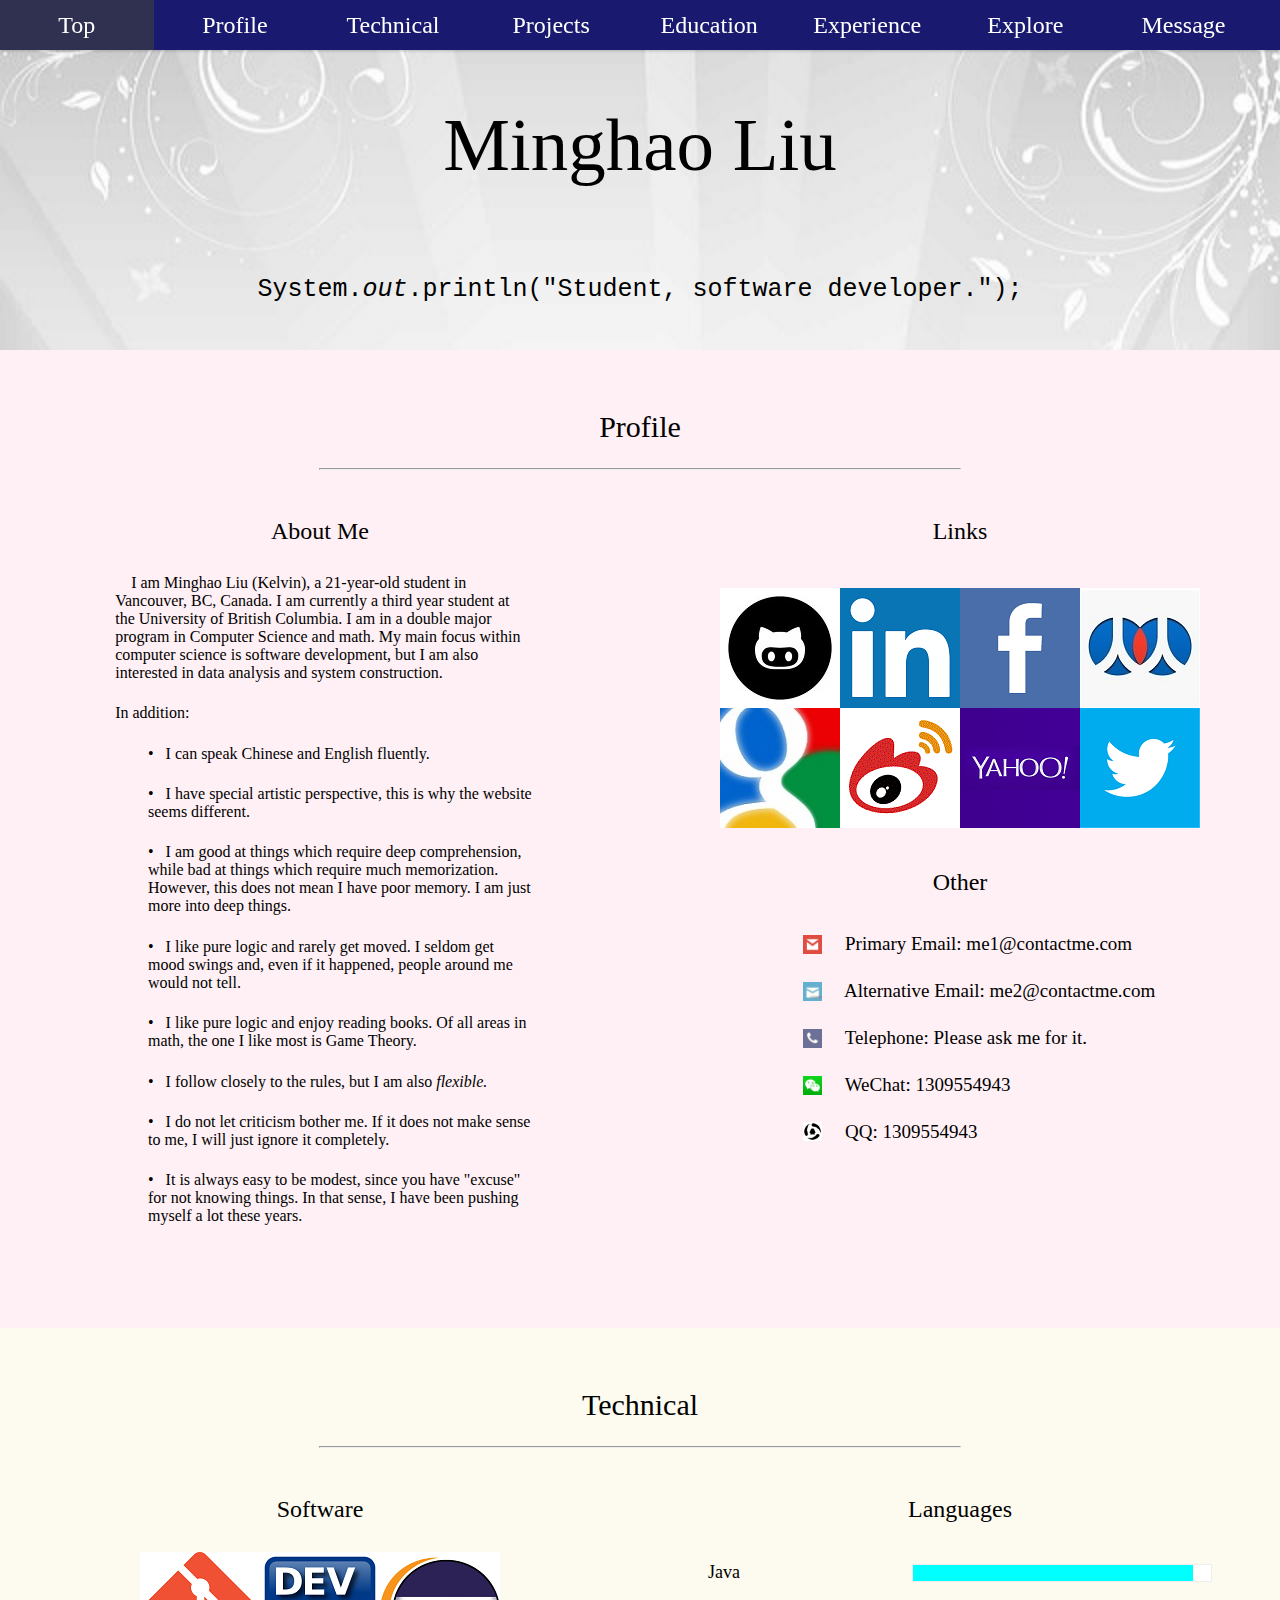
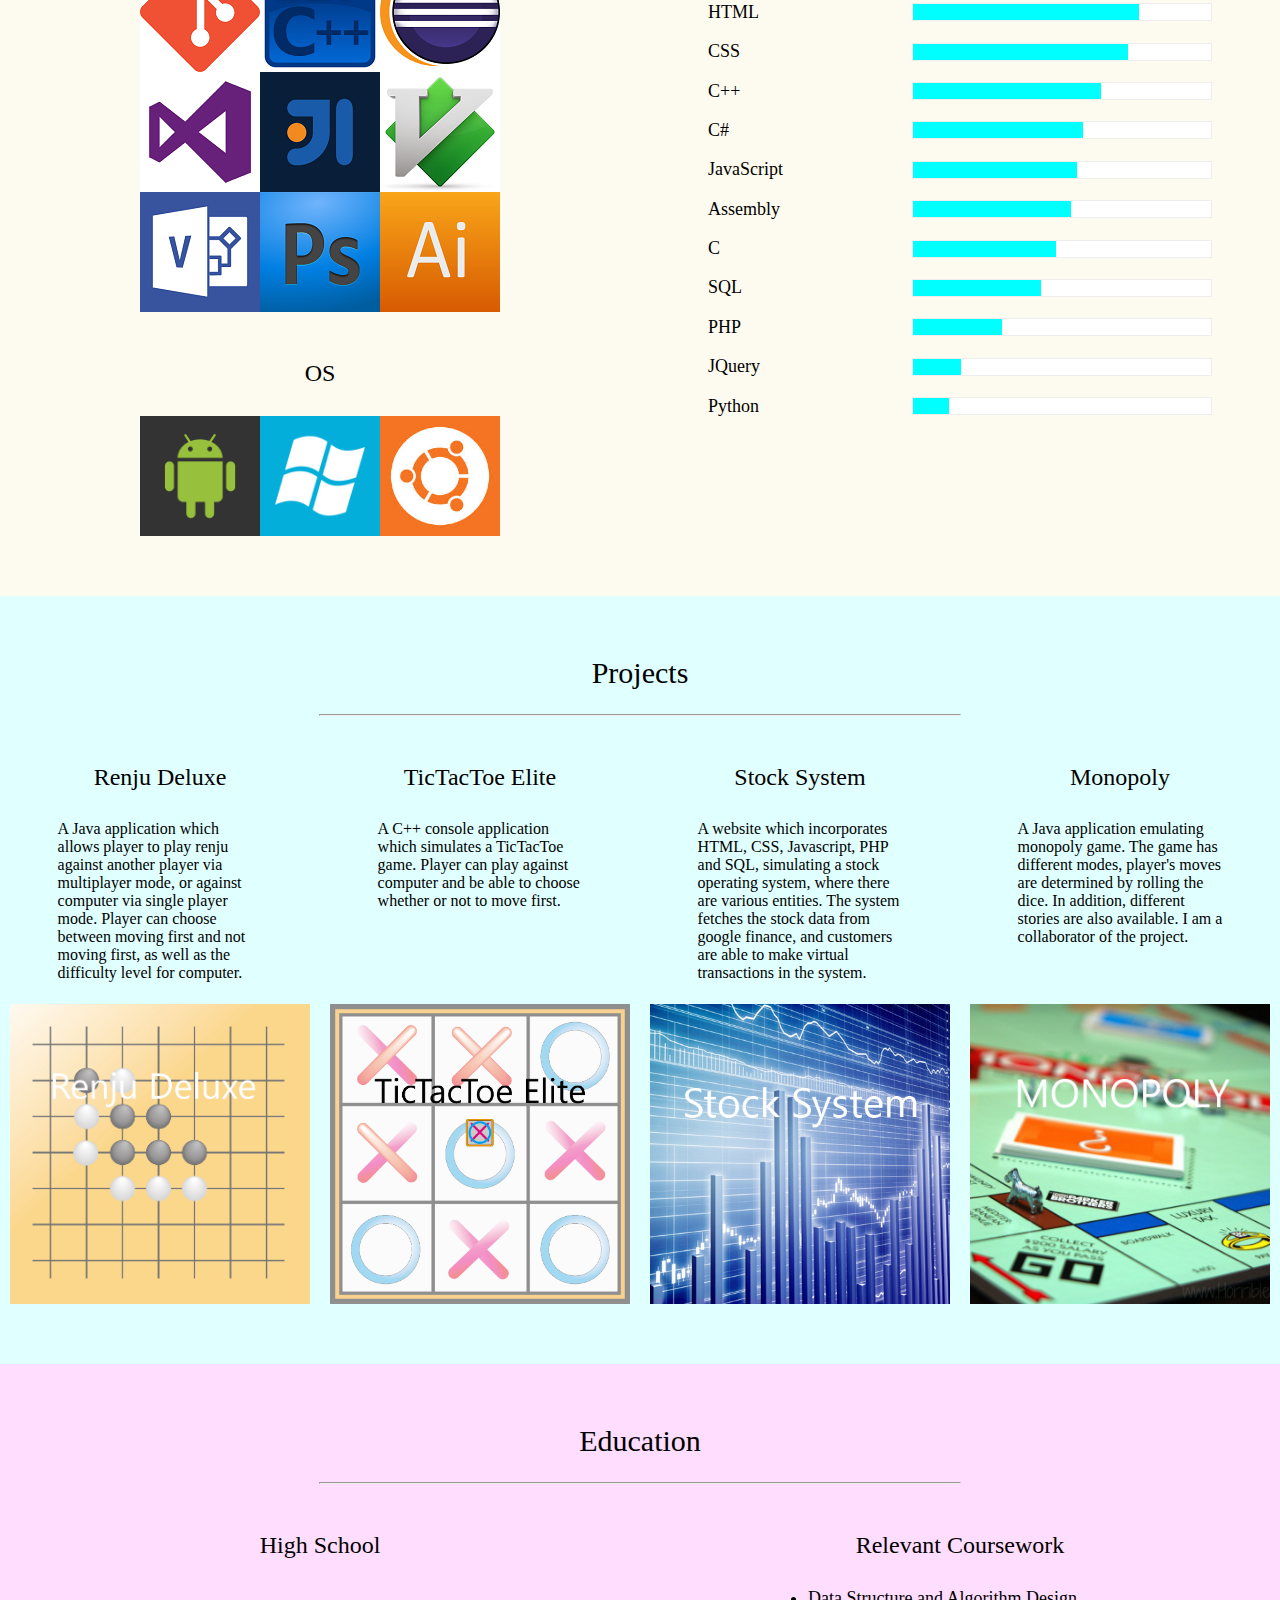
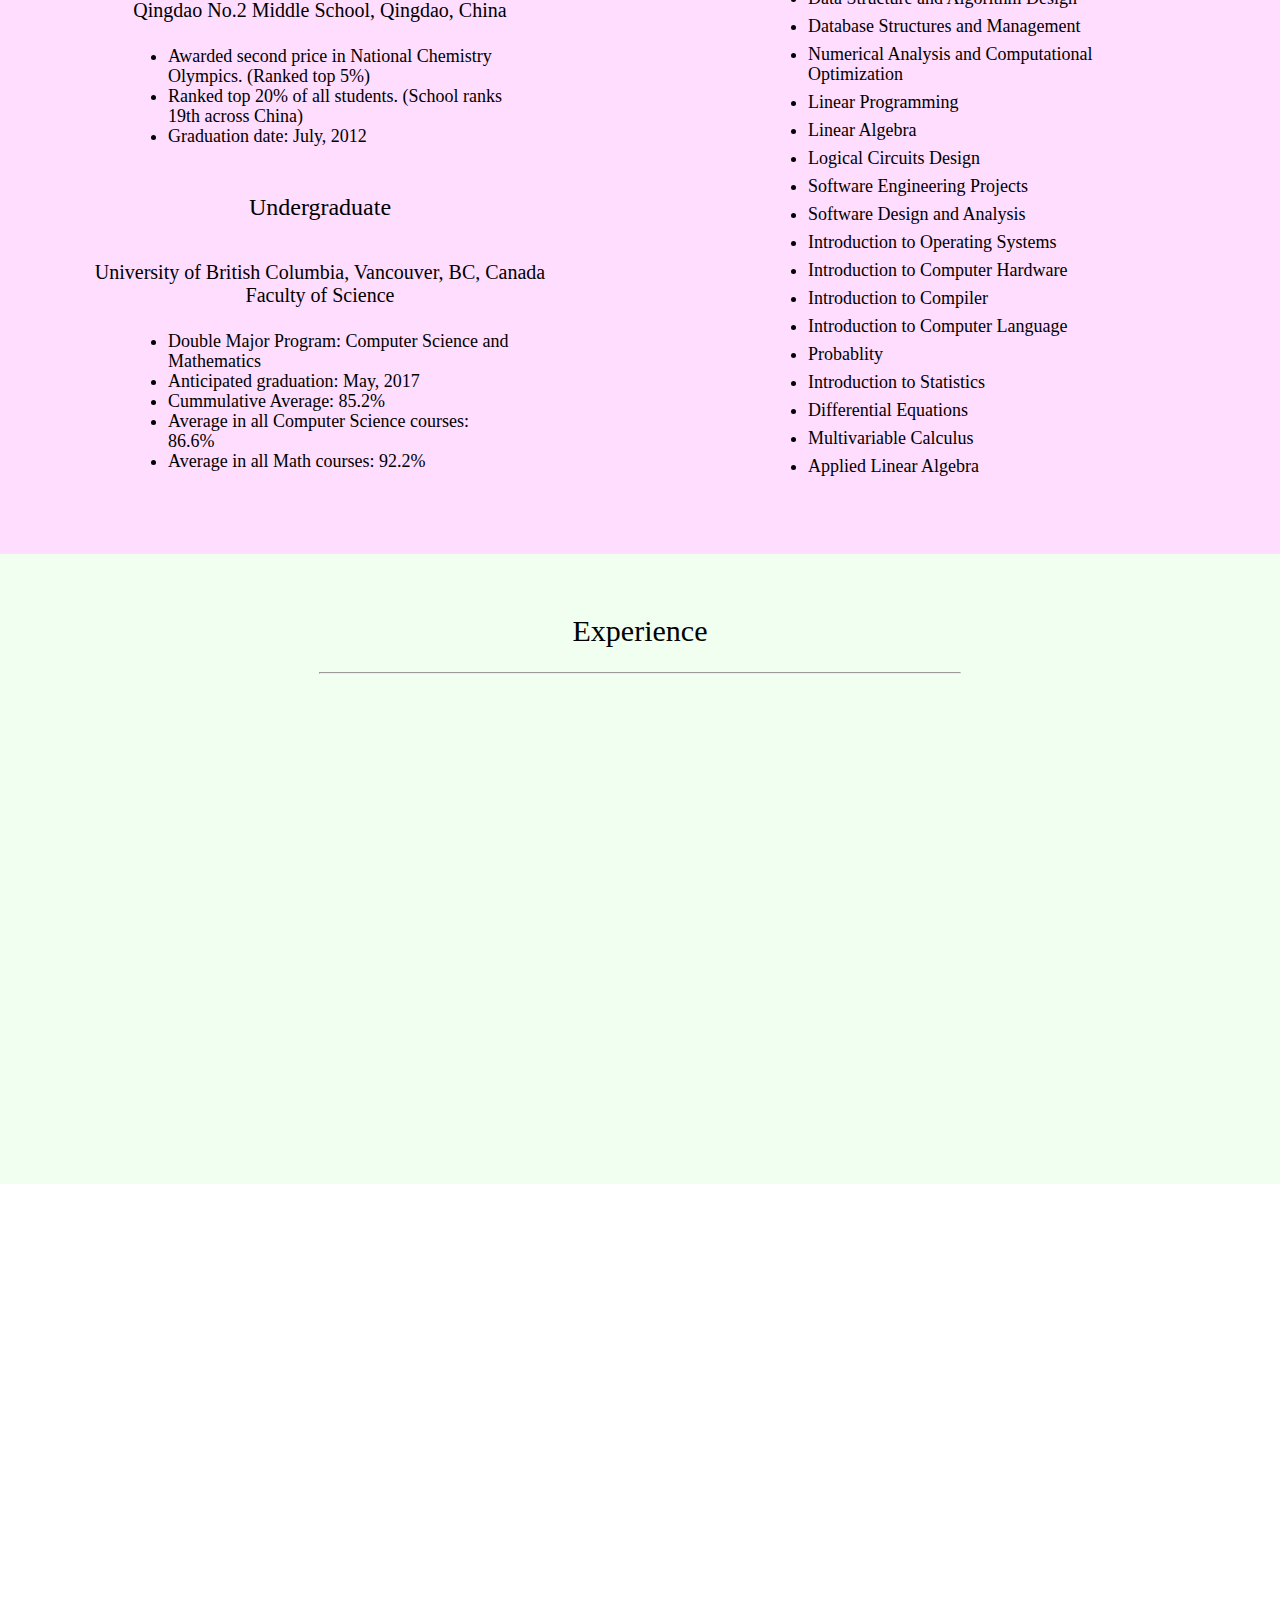
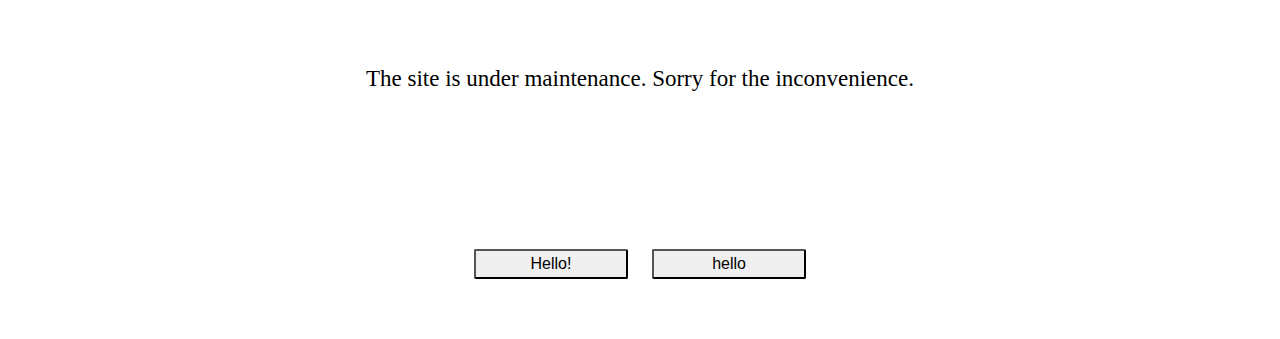
==== index.html @ 1b8e7daf "Minor revision." ====
<html>
<head>
<title>Minghao Liu -- Software Developer</title>
<link rel="stylesheet" href="misc.css" type="text/css" />
<link rel="stylesheet" href="allLists.css" type="text/css" />
<link rel="stylesheet" href="allParas.css" type="text/css" />
<link rel="stylesheet" href="allDivs.css" type="text/css" />
<link rel="icon" href="icons/website-favicon.jpg" />
<script src="ajaxjquery.js" type="text/javascript"> </script>
<script type="text/javascript" src="fundamentals.js"> </script>
</head>
<body>
	<div class="upperDiv">
		<div class="emptyDiv"> </div>
		<div class="emptyDiv"> </div>
		<div class="box hidden"> <a id="top2"> </a> </div>
		<div id="nameDiv" align="middle">
			<p id="myName"> Minghao Liu </p>
		</div>
		<div class="emptyDiv"> </div>
		<div id="descriptDiv">
			<p id="descriptive"> System.<i>out</i>.println("Student, software developer."); </p>
		</div>
		<div class="emptyDiv"> </div>
	</div>
	<div class="profileDiv" id="profile1">
		<a id="anchor0"> </a>
		<div class="subheader">
			<span> <p class="mainTitle"> Profile </p> </span> <hr/>
		</div>
			<div class="aboutme">
				<center> <p class="subTitle aboutme"> About Me </p>
				</center>
				<center> 
					<p class="selfIntro">
						&nbsp;&nbsp;&nbsp;&nbsp;I am Minghao Liu (Kelvin), a 21-year-old student in Vancouver, BC, Canada. 
						I am currently a third year student at the University of British Columbia. 
						I am in a double major program in Computer Science and math. My main focus within 
						computer science is software development, but I am also interested in data analysis and system construction.
					</p>
				</center>
			    <p class="selfIntro"> In addition: </p>
			    <div class="insideAboutMe">
				    <center>
					    <ul class="additionalNotes">
					    	<li> <p> &#x2022;&nbsp;&nbsp;&nbsp;I can speak Chinese and English fluently. </p> </li>
					    	<li> <p> &#x2022;&nbsp;&nbsp;&nbsp;I have special artistic perspective, this is why the website seems different. </p> </li>
					    	<li> <p> &#x2022;&nbsp;&nbsp;&nbsp;I am good at things which require deep comprehension, while bad at things which require much memorization. However,
					    	this does not mean I have poor memory. I am just more into deep things. </p> </li>
					    	<li> <p> &#x2022;&nbsp;&nbsp;&nbsp;I like pure logic and rarely get moved. I seldom get mood swings and, even if it happened, people around me would not tell. </p> </li>
					    	<li> <p> &#x2022;&nbsp;&nbsp;&nbsp;I like pure logic and enjoy reading books. Of all areas in math, the one I like most is Game Theory. </p> </li>
					    	<li> <p> &#x2022;&nbsp;&nbsp;&nbsp;I follow closely to the rules, but I am also <i> flexible. </i></p> </li>
					    	<li> <p> &#x2022;&nbsp;&nbsp;&nbsp;I do not let criticism bother me. If it does not make sense to me, I will just ignore it completely. </p> </li>
					    	<li> <p> &#x2022;&nbsp;&nbsp;&nbsp;It is always easy to be modest, since you have "excuse" for not knowing things. In that sense, I have been pushing myself a lot these years. </p> </li>
					    	<li> <p> &nbsp; </p> </li>
					    	<li> <p> &nbsp; </p> </li>
					    </ul>
					</center>
				</div>
			</div>
			<div class="aboutme">
				<center> <p class="subTitle links"> Links </p> </center>
				<div class="socialLogoDiv">
					<table class="logoTable">
						<tr>
							<td> <a href="http://www.github.com/MH-L"> <img src="social_logos/github_logo.jpg" alt="GitHub" 
								class="resizableImg" /> </a> </td>
							<td> <a href="http://ca.linkedin.com/in/922lmh922"> <img src="social_logos/linkedin_logo.png" alt="LinkedIn" 
								class="resizableImg" /> </a> </td>
							<td> <a href="http://www.facebook.com/minghao.liu.73"> <img src="social_logos/facebook_logo.png"
							alt="Facebook" class="resizableImg" /> </a> </td>
							<td> <a href="http://www.renren.com/465809781/profile"> <img src="social_logos/renren.jpg" alt="RenRen" 
								class="resizableImg"/> </a> </td>
						</tr>
						<tr>
							<td> <a href="http://plus.google.com/u/0/100540271700293084255/"> <img src="social_logos/google2.jpg"
							alt="Google Plus" class="resizableImg" /> </a> </td>
							<td> <a href="http://www.weibo.com/u/3207557532"> <img src="social_logos/weibo_logo.gif" 
							alt="Sina Weibo" class="resizableImg" /> </a> </td>
							<td> <a href="http://ca.yahoo.com/"> <img src="social_logos/yahoo_logo.jpg" alt="Yahoo" 
								class="resizableImg" /> </a> </td>
							<td> <a href="https://twitter.com/922lmh922"> <img src="social_logos/twitter_logo.png" alt="Twitter"
								class="resizableImg" /> </a> </td>
						</tr>
					</table>
				</div>
				<div class="otherContacts">
					<center> <p class="subTitle other"> Other </p> </center>
					<div class="emailPhone">
						<table>
							<tr> <td> <p class="otherContPara"> <img src="social_logos/email_flat.png" alt="Email Address" /> </p> </td> 
								<td> <p class="otherContPara"> &nbsp;&nbsp;&nbsp; Primary Email: me1@contactme.com </p> </td> </tr>
							<tr> <td> <p class="otherContPara"> <img src="social_logos/alt_email_flat.jpg" alt="Alt. Email Address" /> </p> </td>
								<td> <p class="otherContPara"> &nbsp;&nbsp;&nbsp; Alternative Email: me2@contactme.com </p> </td> </tr>
							<tr> <td> <p class="otherContPara"> <img src="social_logos/phone_flat.jpg" alt="Telephone" /> </p> </td>
							    <td> <p class="otherContPara"> &nbsp;&nbsp;&nbsp; Telephone: Please ask me for it. </p> </td> </tr>
							<tr> <td> <p class="otherContPara"> <img src="social_logos/wechat_flat.png" alt="WeChat" /> </p> </td>
								<td> <p class="otherContPara"> &nbsp;&nbsp;&nbsp; WeChat: 1309554943 </p> </td> </tr>
							<tr> <td> <p class="otherContPara"> <img src="social_logos/qq_flat.jpg" alt="QQ" /> </p> </td>
								<td> <p class="otherContPara"> &nbsp;&nbsp;&nbsp; QQ: 1309554943 </p> </td> </tr>
						</table>
					</div>
				</div>
			</div>
	</div>
	<div class="technicalDiv" id="projects111">
		<a id="anchor1"> </a>
		<div class="subheader">
			<span> <p class="mainTitle"> Technical </p> </span> <hr/>
		</div>
		<div class="firstCol">
			<center> <p class="subTitle"> Software </p> </center>
			<center> <table class="logoTable">
						<tr> <td> <img src="software_logos/git_logo.png" alt="Git" /> </td>
							<td> <img src="software_logos/dev_c++.png" alt="dev_cpp" /> </td>
							<td> <img src="software_logos/eclipse_software.png" alt="eclipse" /> </td>
						</tr>
						<tr> 
							<td> <img src="software_logos/visual_studio.png" alt="visual_studio" /> </td>
							<td> <img src="software_logos/intellij.png" alt="sql_server" /> </td>
							<td> <img src="software_logos/vim_logo_fancy.png" alt="vim_editor" /> </td>
						</tr>
						<tr>
							<td> <img src="software_logos/Microsoft-Visio-logo.png" alt="microsoft_visio_drawing" /> </td>
							<td> <img src="software_logos/photoshop.png" alt="command_line_prompt" /> </td>
							<td> <img src="software_logos/adobe_ai.png" alt="adobe_illustrator" /> </td>
						</tr>
					</table>
			</center>
			<center> <p class="subTitle"> OS </p> </center>
			<center> <table class="logoTable">
				<tr> <td> <img src="system_logos/android-icon.png" width="120px" /> </td>
					 <td> <img src="system_logos/windows-icon.png" width="120px" /> </td>
					 <td> <img src="system_logos/ubuntu-icon.jpg" width="120px" /> </td>
					</tr> </table>
				</center>
				<div class="emptyDiv"> </div>
				<div class="emptyDiv"> </div>
		</div>
		<div class="secondCol">
			<center> <p class="subTitle"> Languages </p> </center>
			<center>
				<table class="classesProgress">
					<tr> 
						<td> <p class="progressBarFont"> Java </p> </td>
						<td> <progress value="94" max="100"> </progress> </td>
					</tr>
					<tr>
						<td> <p class="progressBarFont"> HTML </p> </td>
						<td> <progress value="76" max="100"> </progress> </td>
					</tr>
					<tr>
						<td> <p class="progressBarFont"> CSS </p> </td>
						<td> <progress value="72" max="100"> </progress> </td>
					</tr>
					<tr>
						<td> <p class="progressBarFont"> C++ </p> </td>
						<td> <progress value="63" max="100"> </progress> </td>
					</tr>
					<tr>
						<td> <p class="progressBarFont"> C# </p> </td>
						<td> <progress value="57" max="100"> </progress> </td>
					</tr>
					<tr>
						<td> <p class="progressBarFont"> JavaScript </p> </td>
						<td> <progress value="55" max="100"> </progress> </td>
					</tr>
					<tr>
						<td> <p class="progressBarFont"> Assembly </p> </td>
						<td> <progress value="53" max="100"> </progress> </td>
					</tr>
					<tr>
						<td> <p class="progressBarFont"> C </p> </td>
						<td> <progress value="48" max="100"> </progress> </td>
					</tr>
					<tr>
						<td> <p class="progressBarFont"> SQL </p> </td>
						<td> <progress value="43" max="100"> </progress> </td>
					</tr>
					<tr>
						<td> <p class="progressBarFont"> PHP </p> </td>
						<td> <progress value="30" max="100"> </progress> </td>
					</tr>
					<tr>
						<td> <p class="progressBarFont"> JQuery </p> </td>
						<td> <progress value="16" max="100"> </progress> </td>
					</tr>
					<tr>
						<td> <p class="progressBarFont"> Python </p> </td>
						<td> <progress value="12" max="100"> </progress> </td>
					</tr>
				</table>
			</center>
			<div class="emptyDiv"> </div>
			<div class="emptyDiv"> </div>
			<div class="emptyDiv"> </div>
		</div>
	</div>
	<div class="projectsDiv">
		<a id="anchor2"> </a>
		<div class="subheader">
			<span> <p class="mainTitle"> Projects </p> </span> <hr/>
				<div class="fourCols">
					<center> <p class="subTitle"> Renju Deluxe </p> </center>
					<p class="selfIntro"> A Java application which allows player to play renju against another player via multiplayer mode, or 
						against computer via single player mode. Player can choose between moving first and not moving first, as well as the difficulty level for computer. </p>
				</div>
				<div class="fourCols">
					<center> <p class="subTitle"> TicTacToe Elite </p> </center>
					<p class="selfIntro"> A C++ console application which simulates a TicTacToe game. Player can play against computer and be able to choose
						whether or not to move first. </p>
						
				</div>
				<div class="fourCols">
					<center> <p class="subTitle"> Stock System </p> </center>
					<p class="selfIntro"> A website which incorporates HTML, CSS, Javascript, PHP and SQL, simulating a stock operating system, where there are 
						various entities. The system fetches the stock data from google finance, and customers are able to make virtual transactions in the system. </p>
				</div>
				<div class="fourCols">
					<center> <p class="subTitle"> Monopoly </p> </center>
					<p class="selfIntro"> A Java application emulating monopoly game. The game has different modes, player's moves are determined by rolling the dice.
					 In addition, different stories are also available. I am a collaborator of the project. </p>
				</div>
		</div>
		<div class="projectsCardsContainer">
			<div class="fourCols">
				<center> <img src="projects_pics/renju2.jpg" height="300px" /> </center>
			</div>
			<div class="fourCols">
				<center> <a href="https://github.com/MH-L/TicTacToe--AI"> <img src="projects_pics/tictactoe-illustration.jpg" height="300px" /> </a> </center>
			</div>
			<div class="fourCols">
				<center> <img src="projects_pics/stock_market.jpg" height="300px" /> </center> 
			</div>
			<div class="fourCols">
				<center> <img src="projects_pics/monopoly.jpg" height="300px" /> </center>
			</div>
		</div>
		<div class="emptyDiv"> </div>
		<div class="emptyDiv"> </div>
	</div>
	<div class="educationDiv">
		<a id="anchor3"> </a>
		<div class="subheader">
			<span> <p class="mainTitle"> Education </p> </span> <hr/>
		</div>
		<div class="firstCol">
			<center> <p class="subTitle"> High School </p> </center>
			<center> <p class="subTitle university"> Qingdao No.2 Middle School, Qingdao, China </center>
			<div class="insideAboutMe educ"> 
				<ul> 
					<li> Awarded second price in National Chemistry Olympics. (Ranked top 5%) </li>
					<li> Ranked top 20% of all students. (School ranks 19th across China) </li>
					<li> Graduation date: July, 2012 </li>
				</ul>
			</div>
			<center> <p class="subTitle"> Undergraduate </p> </center>
			<center> <p class="subTitle university"> University of British Columbia, Vancouver, BC, Canada
				<br/> Faculty of Science </p> </center>
			<div class="insideAboutMe educ">
				<ul> 
					<li> Double Major Program: Computer Science and Mathematics </li>
					<li> Anticipated graduation: May, 2017 </li>
					<li> Cummulative Average: 85.2% </li>
					<li> Average in all Computer Science courses: 86.6% </li>
					<li> Average in all Math courses: 92.2% </li>
				</ul>
			</div>
		</div>
		<div class="secondCol">
			<p class="subTitle"> Relevant Coursework </p>
			<div class="insideAboutMe coursework">
				<ul>
					<li> Data Structure and Algorithm Design </li>
					<li> Database Structures and Management </li>
					<li> Numerical Analysis and Computational Optimization </li>
					<li> Linear Programming </li>
					<li> Linear Algebra </li>
					<li> Logical Circuits Design </li>
					<li> Software Engineering Projects </li>
					<li> Software Design and Analysis </li>
					<li> Introduction to Operating Systems </li>
					<li> Introduction to Computer Hardware </li>
					<li> Introduction to Compiler </li>
					<li> Introduction to Computer Language </li>
					<li> Probablity </li>
					<li> Introduction to Statistics </li>
					<li> Differential Equations </li>
					<li> Multivariable Calculus </li>
					<li> Applied Linear Algebra </li>
				</ul>
			</div>
		</div>
	</div>
	<div class="experienceDiv">
		<a id="anchor4">  </a>
		<div class="subheader">
			<span> <p class="mainTitle"> Experience </p> </span> <hr/>
		</div>
		<div class="firstCol">
		</div>
		<div class="secondCol">
		</div>
	</div>
	<div id="sidebar">
	</div>
	<div id="topbar">
		<nav class="navMenu">
			<ul class="insideTopBar">
				<li class="topBar"> <p class="insideCellp"> <a class="insideCell" id="insideCell1" href="#top2"> Top </a> </p> </li>
				<li class="topBar"> <p class="insideCellp"> <a class="insideCell" id="insideCell2" href="#anchor0"> Profile </a> </p>
					<ul class="subMenu secondSub"> 
						<li> <p class="insideCellp dropdownPara"> <a class="dropdown2 collapse"  href="#anchor0"> Collapse </a> </p> </li>
						<hr class="insideCellHR" />
						<li> <p class="insideCellp dropdownPara"> <a class="dropdown2 expand"  href="#anchor0"> Expand </a> </p> </li>
					</ul> 
				</li>
				<li class="topBar"> <p class="insideCellp"> <a class="insideCell" id="insideCell3" href="#anchor1"> Technical </a> </p>
					<ul class="subMenu thirdSub"> 
						<li> <p class="insideCellp dropdownPara"> <a class="dropdown3 collapse" href="#anchor1"> Collapse </a> </p> </li>
						<hr class="insideCellHR" />
						<li> <p class="insideCellp dropdownPara"> <a class="dropdown3 expand" href="#anchor1"> Expand </a> </p> </li>
					</ul>
				</li>
				<li class="topBar"> <p class="insideCellp"> <a class="insideCell" id="insideCell4" href="#anchor2"> Projects </a> </p> 
					<ul class="subMenu fourthSub"> 
						<li> <p class="insideCellp dropdownPara"> <a class="dropdown4 collapse" href="#anchor2"> Collapse </a> </p> </li>
						<hr class="insideCellHR" />
						<li> <p class="insideCellp dropdownPara"> <a class="dropdown4 expand" href="#anchor2"> Expand </a> </p> </li>
					</ul>
				</li>
				<li class="topBar"> <p class="insideCellp"> <a class="insideCell" id="insideCell5" href="#anchor3"> Education </a> </p> 
					<ul class="subMenu fifthSub"> 
						<li> <p class="insideCellp dropdownPara"> <a class="dropdown5 collapse" href="#anchor3"> Collapse </a> </p> </li>
						<hr class="insideCellHR" />
						<li> <p class="insideCellp dropdownPara"> <a class="dropdown5 expand" href="#anchor3"> Expand </a> </p> </li>
					</ul>
				</li>
				<li class="topBar"> <p class="insideCellp"> <a class="insideCell" id="insideCell6" href="#anchor4"> Experience </a> </p> 
					<ul class="subMenu sixthSub"> 
						<li> <p class="insideCellp dropdownPara"> <a class="dropdown6 collapse" href="#anchor4"> Collapse </a> </p> </li>
						<hr class="insideCellHR" />
						<li> <p class="insideCellp dropdownPara"> <a class="dropdown6 expand" href="#anchor4"> Expand </a> </p> </li>
					</ul>
				</li>
				<li class="topBar"> <p class="insideCellp"> <a class="specialLink" id="insideCell7" href="javascript:void(0);" onclick="specialFunc();"> Explore </a> </p> 
					<ul class="subMenu seventhSub"> 
						<li> <p class="insideCellp dropdownPara"> <a class="dropdownExtra" href="#"> Games </a> </p> </li>
						<hr class="insideCellHR" />
						<li> <p class="insideCellp dropdownPara long"> <a class="dropdownExtra" href="#"> Project Illustration </a> </p> </li>
					</ul>
				</li>
				<li class="topBar"> <p class="insideCellp"> <a class="insideCell" id="insideCell8" href="#anchor5"> Message </a> </p> </li>
			</ul>
		</nav>
	</div>
<center> <div id="specialDivForYou"> </div> </center>
<div id="maintanenceDiv">
<h3> <p class="mat"> The site is under maintenance. Sorry for the inconvenience. </p> </h3>
</div>
<footer>
<div id="buttonsDiv">
	<center>
		<button class="greeting" value="Hello!" onclick="onClickGreeting();">Hello!</button>
		<button class="greeting" value="hello" onclick="anotherOnClick();">hello</button>
	</center>
</div>
<div class="emptyDiv"> </div>
<div class="emptyDiv"> </div>
</footer>
<a id="anchor5"> </a>
</body>
</html>
---- misc.css ----
body {
	padding: 0px;
	margin: 0px;
	font-family: 'Big Caslon', 'Book Antiqua', 'Palatino Linotype', Georgia, serif;
	font-size: 18px;
}

h1 {
	font-family: 'Big Caslon', 'Book Antiqua', 'Palatino Linotype', Georgia, serif;
	font-size: 39px;
	font-style: normal;
	font-variant: normal;
	font-weight: 500;
	line-height: 42.9000015258789px;
}

h3 {
	font-family: 'Big Caslon', 'Book Antiqua', 'Palatino Linotype', Georgia, serif;
	font-size: 25px;
	font-style: normal;
	font-variant: normal;
	font-weight: 500;
	line-height: 27.5px;
}

button.greeting {
	height: 30px;
	width: 12%;
	font-family: Calibri, Candara, Segoe, 'Segoe UI', Optima, Arial, sans-serif;
	font-size: 16px;
	margin-top: 10px;
	margin-right: 10px;
	margin-left: 10px;
}

nav.navMenu {
	width: 100%;
	margin: 0px auto;
}

nav.navMenu li {
	list-style: none;
}

nav.navMenu a {
	transition: all linear 0.15s;
}
/* top level */
nav.navMenu > ul > li a {

}

button {
	border-radius: 2px;
}

button:hover {
	opacity: 0.4;
	transition: 1s;
	font-family: Garamond, Baskerville, 'Baskerville Old Face', 'Hoefler Text', 'Times New Roman', serif;
}

span {
	display: table;
	margin: 0 auto;
}

table.logoTable {
	padding: 0px;
	margin: 0px;
	border-collapse: collapse;
}



table.logoTable td {
	padding: 0px;
	margin: 0px;
	border: 0px;
}

img {
	padding: 0px;
	margin: 0px;
	border: 0px;
}

hr {
	width: 50%;
	margin: 0px auto;
}

hr.insideCellHR {
	width: 80%;
}

progress {
	appearance: none;
	-moz-appearance: none;
	-webkit-appearance: none;

	color: cyan;
	background: #ffffff;
    background-color: #ffffff;
    border: 1px solid #eeeeee;
    height: 18px;
    width: 300px;
}

progress::-webkit-progress-bar {
    background: #ffffff;
}

progress::-webkit-progress-value {
	background: cyan;
}

progress::-moz-progress-bar { 
    background: cyan;	
}
---- allLists.css ----
ul.additionalNotes {
	list-style-type: none;
}

ul.subMenu {
	z-index: -1;
	opacity: 0;
	transition: opacity linear 0.20s;
	position: absolute;
	top: 100%;
	width: 12%;
	box-shadow:0px 2px 3px rgba(0,0,0,0.2);
    background:#383870;
    padding:0px 0px;
}

li.topBar:hover {
	background: #303050;
	transition: linear 1s;
}

.navMenu li:hover ul {
	z-index: 1;
	opacity: 1;
}

a {
	outline: 0;
}

a.insideCell {
	color: #ffffff;
	text-decoration: none;
	transition: 1s;
}

a.insideCell:hover {
	text-decoration: overline;
}

a.emptyLink {
	cursor: text;
}

a.emptyLink:hover {
	cursor: text;
}

#insideCell2:hover {
	color: #ff00ff;
}

#insideCell1:hover {
	color: #00ff00;
}

#insideCell3:hover {
	color: #0000ff;
}

#insideCell4:hover {
	color: #ff0000;
}

#insideCell5:hover {
	color: #00ffff;
}

#insideCell6:hover {
	color: #ffff00;
}

#insideCell7:hover {
	color: #8a2be2;
}

#insideCell8:hover {
	color: #adff2f;
}

a.specialLink {
	color: #ffffff;
	text-decoration: none;
	cursor: text;
	transition: 1s;
}

a.specialLink:hover {
	color: #ffffff;
	text-decoration: overline;
	cursor: text;
}

a.dropdown1:hover {
	color: #77ff77;
	transition: 1s;
}

a.dropdown2:hover {
	color: #ff77ff;
	transition: 1s;
}

a.dropdown3:hover {
	color: #7777ff;
	transition: 1s;
}

a.dropdown4:hover {
	color: #ff7777;
	transition: 1s;
}

a.dropdown5:hover {
	color: #77ffff;
	transition: 1s;
}

a.dropdown6:hover {
	color: #ffff77;
	transition: 1s;
}

a.dropdownExtra:hover {
	color: #bc94f1;
	transition: 1s;
}

.sub-menu li a:hover {
    background:#191970;
}

ul.insideTopBar {
	display: inline-block;
	width: 100%;
	padding: 0;
	margin: 0;
}

ul.insideTopBar:after {
	display: block;
	clear: both;
}

li.topBar {
	display: inline-block;
	text-align: center;
	width: 12%;
	margin-left: 0px;
	margin-right: 0px;
	margin-top: 0px;
	margin-bottom: 0px;
}

.subMenu li:hover a, {
	text-decoration: none;
}

.subMenu li a {
	text-decoration: none;
	color: #ffffff;
}

.subMenu li:hover {
	background: #252585;
	transition: linear 1s;
}

.subMenu li {
	margin-top: 0px;
	margin-bottom: 0px;
	padding-top: 10px;
	padding-bottom: 10px;
}

.insideAboutMe.coursework li {
	margin-bottom: 8px;
	margin-top: 8px;
}
---- allParas.css ----
p#myName {
	font-family: 'Big Caslon', 'Book Antiqua', 'Palatino Linotype', Georgia, serif;
	font-size: 75px;
	font-style: normal;
	font-variant: normal;
	font-weight: normal;
	line-height: 70px;
	margin-top: 0.3em;
	margin-bottom: 0em;
}

p#descriptive {
	font-family: Consolas, monaco, monospace;
	font-size: 25px;
	line-height: 10px;
	margin-bottom: 2em;
}

p.progressBarFont {
	font-family: 'Big Caslon', 'Book Antiqua', 'Palatino Linotype', Georgia, serif;
	font-size: 18px;
	font-style: normal;
	font-variant: normal;
	font-weight: normal;
	margin-bottom: 0.4em;
	margin-top: 0.4em;
	width: 200px;
}

p.insideCellp {
	margin-top:10px;
	margin-bottom:10px;
	/*font-family: Calibri, Candara, Segoe, 'Segoe UI', Optima, Arial, sans-serif;*/
	/*font-family: Copperplate, 'Copperplate Gothic Light', fantasy;*/
	font-family: Palatino, 'Palatino Linotype', 'Palatino LT STD', 'Book Antiqua', Georgia, serif;
	font-size: 24px;
	color: #ffffff;
	line-height: 30px;
}

p.sofamore {
	font-size: 60px;
	color: #ff0000;
	font-family: Palatino, 'Palatino Linotype', 'Palatino LT STD', 'Book Antiqua', Georgia, serif;
}

p.descr {
	font-size: 20px;
	color: #ff0000;
	font-family: Palatino, 'Palatino Linotype', 'Palatino LT STD', 'Book Antiqua', Georgia, serif;
}

p.subTitle {
	font-family: 'Calisto MT', 'Bookman Old Style', Bookman, 'Goudy Old Style', 
		Garamond, 'Hoefler Text', 'Bitstream Charter', Georgia, serif;
	margin-top: 2em;
	margin-bottom: 1.2em;
	font-size: 24px;
	color: #000000;
}

p.subTitle.university {
	font-size: 20px;
}

p.subTitle.aboutme {
	margin-top: 2em;
}

p.subTitle.links {
	margin-top: 2em;
	margin-bottom: 1.8em;
}

p.subTitle.other {
	margin-top: 1.7em;
}

p.mainTitle {
	font-family: 'Calisto MT', 'Bookman Old Style', Bookman, 'Goudy Old Style', 
		Garamond, 'Hoefler Text', 'Bitstream Charter', Georgia, serif;
		margin-top: 2em;
		margin-bottom: 0.8em;
		font-size: 30px;
		text-align: middle;
}

p.otherContPara {
	font-family: 'Calisto MT', 'Bookman Old Style', Bookman, 'Goudy Old Style', 
		Garamond, 'Hoefler Text', 'Bitstream Charter', Georgia, serif;
		margin-top: 0.3em;
		margin-bottom: 0.8em;
		font-size: 19px;
		text-align: middle;
}

p.otherContPara img {
	height: 1em;
}

p.insideCellp.dropdownPara {
	margin-bottom: 0px;
	margin-top: 0px;
	font-size: 20px;
}

p.insideCellp.dropdownPara.long {
	font-size: 15px;
}

p.mat {
	line-height: 40px;
	margin-top: 0.4em;
	margin-bottom: 0.4em;
	font-family: Garamond, Baskerville, 'Baskerville Old Face', 'Hoefler Text', 'Times New Roman', serif;
	font-size: 23px;
}

ul.additionalNotes li p, p.selfIntro {
	font-family: 'Calisto MT', 'Bookman Old Style', Bookman, 'Goudy Old Style', 
		Garamond, 'Hoefler Text', 'Bitstream Charter', Georgia, serif;
		padding-left: 18%;
		padding-right: 18%;
		text-align: left;
	margin-top:1.4em;
	margin-bottom: 1.4em;
	font-size: 16px;
	color: #000000;
}

div.educationDiv ul li {
	font-family: 'Calisto MT', 'Bookman Old Style', Bookman, 'Goudy Old Style', 
		Garamond, 'Hoefler Text', 'Bitstream Charter', Georgia, serif;
	font-size: 18px;
	line-height: 20px;

}
---- allDivs.css ----
div#nameDiv {
	text-align: center;
	margin: 50px;
}	

div#descriptDiv {
	text-align: center;
	
	height: 35px;
	width: 100%;
	top: 110px;
}

div#marqueeDiv {
	
	height: 40px;
	width: 100%;
	top: 140px;
}

div#maintanenceDiv {
	text-align: center;
	height: 20%;
	width: 100%;
	top: 60%;
}

div#buttonsDiv {
	height: 40px;
	width: 100%;
	top: 33%;
}

div#topbar {
	position: fixed;
	background-color: #191970;
	width: 100%;
	top: 0;
	left: 0;
	box-shadow:0px 1px 3px rgba(0,0,0,0.2);
}

div#specialDiv {
	text-align: middle;
}

div#specialDivForYou {
	width: 30%;
	height: 50%;
}

div.upperDiv {
	background-image: url("background/background2.jpg");
	background-repeat: no-repeat;
	-webkit-background-size: cover;
    -moz-background-size: cover;
    -o-background-size: cover;
    background-size: cover;
}

div.fourCols {
	width: 25%;
	float: left;
}

div.topbarCell {
	text-align: center;
	height: 30px;
	width: 12%;
	position: relative;
	display: inline-block;
}

div.socialLogoDiv {
	display: table;
	margin: auto;
	vertical-align: middle;
	overflow: hidden;
}

div.otherContacts {
	text-align: center;
}

div.emptyDiv {
	width: 100%;
	height: 30px;
}

div.ssspecial {
	visibility: hidden;
	height: 25px;
	width:25px;
}

div.projectsCard {

}

div.zOne {
	z-index: 100;
	position: relative;
}

div.zTwo {
	z-index: 200;
	position: relative;
}

div.emailPhone {
	text-align: left;
	margin-left: 25%;
}

div.profileDiv {
	width: 100%;
	background-color: #fff0f5;
	display: block;
	float: left;
}

div.aboutme {
	width: 50%;
	float: left;
	overflow: hidden;
	background-color: rgba(0,0,0,0);
}

div.contactsDiv {
	width: 50%;
	float: left;
	overflow: hidden;
	background-color: rgba(0,0,0,0);
}

div.technicalDiv {
	width: 100%;
	display: inline-block;
	background-color: rgb(253,251,239);
}

div.experienceDiv {
	width: 100%;
	height: 70%;
	display: inline-block;
	background-color: #f0fff0;
}

div.projectsDiv {
	width:100%;
	display: inline-block;
	background-color: #e0ffff;
}

div.educationDiv {
	width: 100%;
	padding-bottom: 60px;
	display: inline-block;
	background-color: #ffddff;
}

div.box.hidden {
	visibility: hidden;
	position: absolute;
	top: 0px;
	right: 0px;
}

div.subheader {
	width:100%;
	text-align: middle;
	background-color: rgba(0,0,0,0);
	font-family: 'Calisto MT', 'Bookman Old Style', Bookman, 'Goudy Old Style', 
		Garamond, 'Hoefler Text', 'Bitstream Charter', Georgia, serif;
		font-size: 30px;
}

div.insideAboutMe.coursework {
	margin: 0 auto;
	text-align: left;
	width: 60%;
}

div.insideAboutMe {
	margin: 0 auto;
	text-align: left;
}

div.insideAboutMe.educ {
	margin-left: auto;
	margin-right: auto;
	width: 60%;
	text-align: left;
}

div.firstCol {
	width: 50%;
	float: left;
	text-align: center;
}

div.secondCol {
	width: 50%;
	float: left;
	text-align: center;
}

div.projectsCardsContainer {
	width:100%;
	display: inline-block;
}
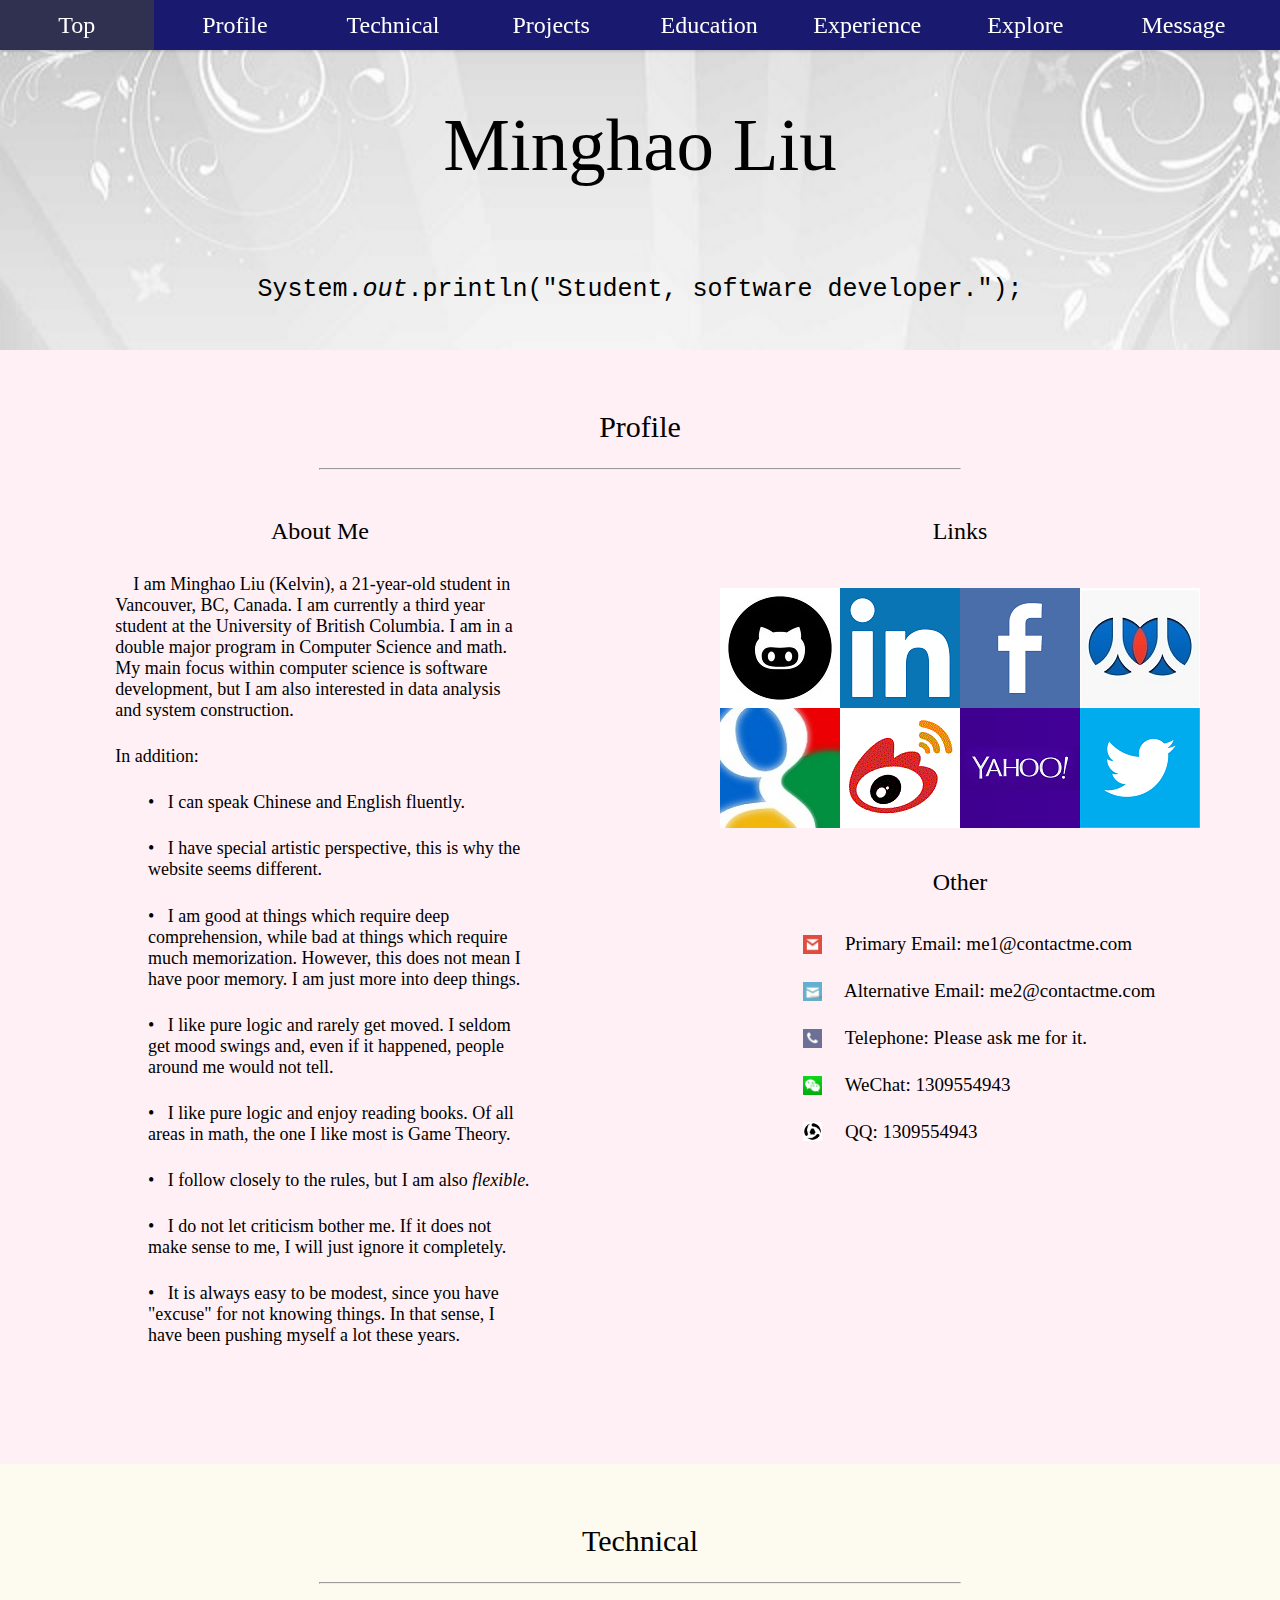
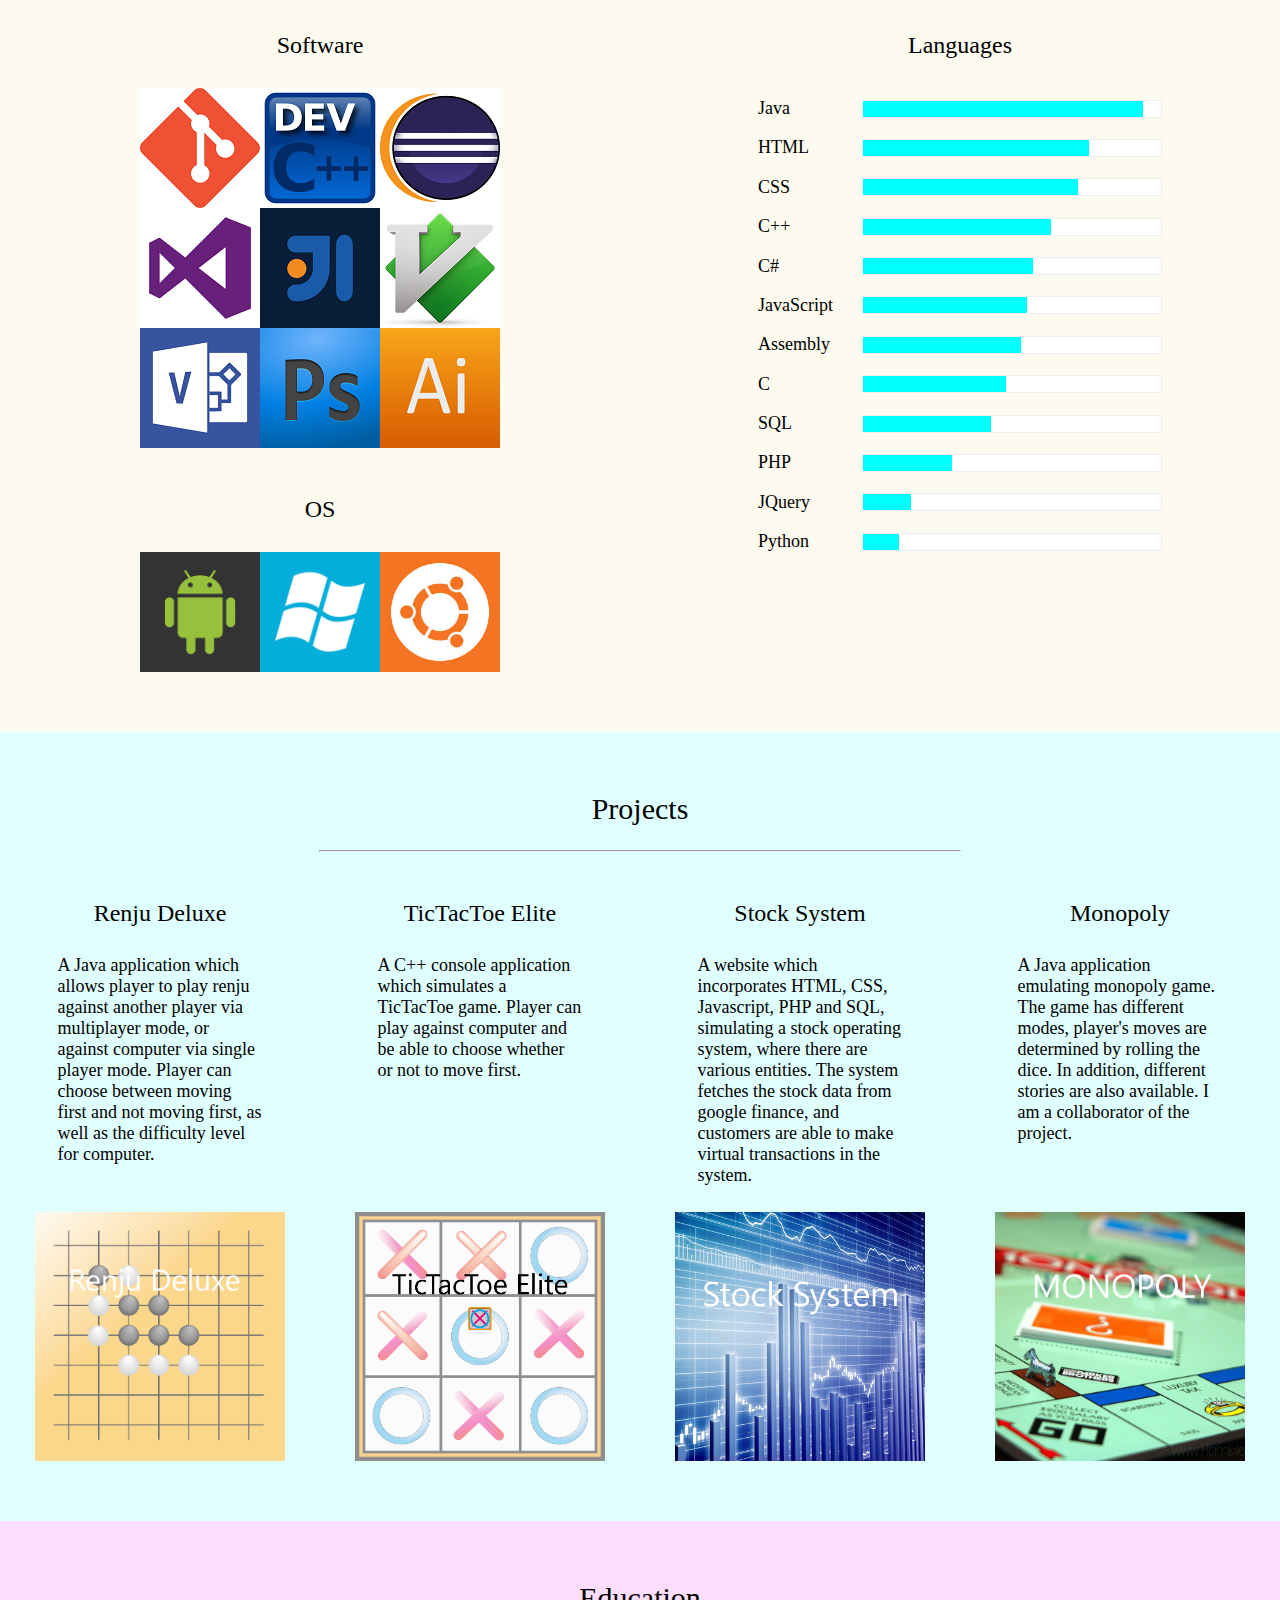
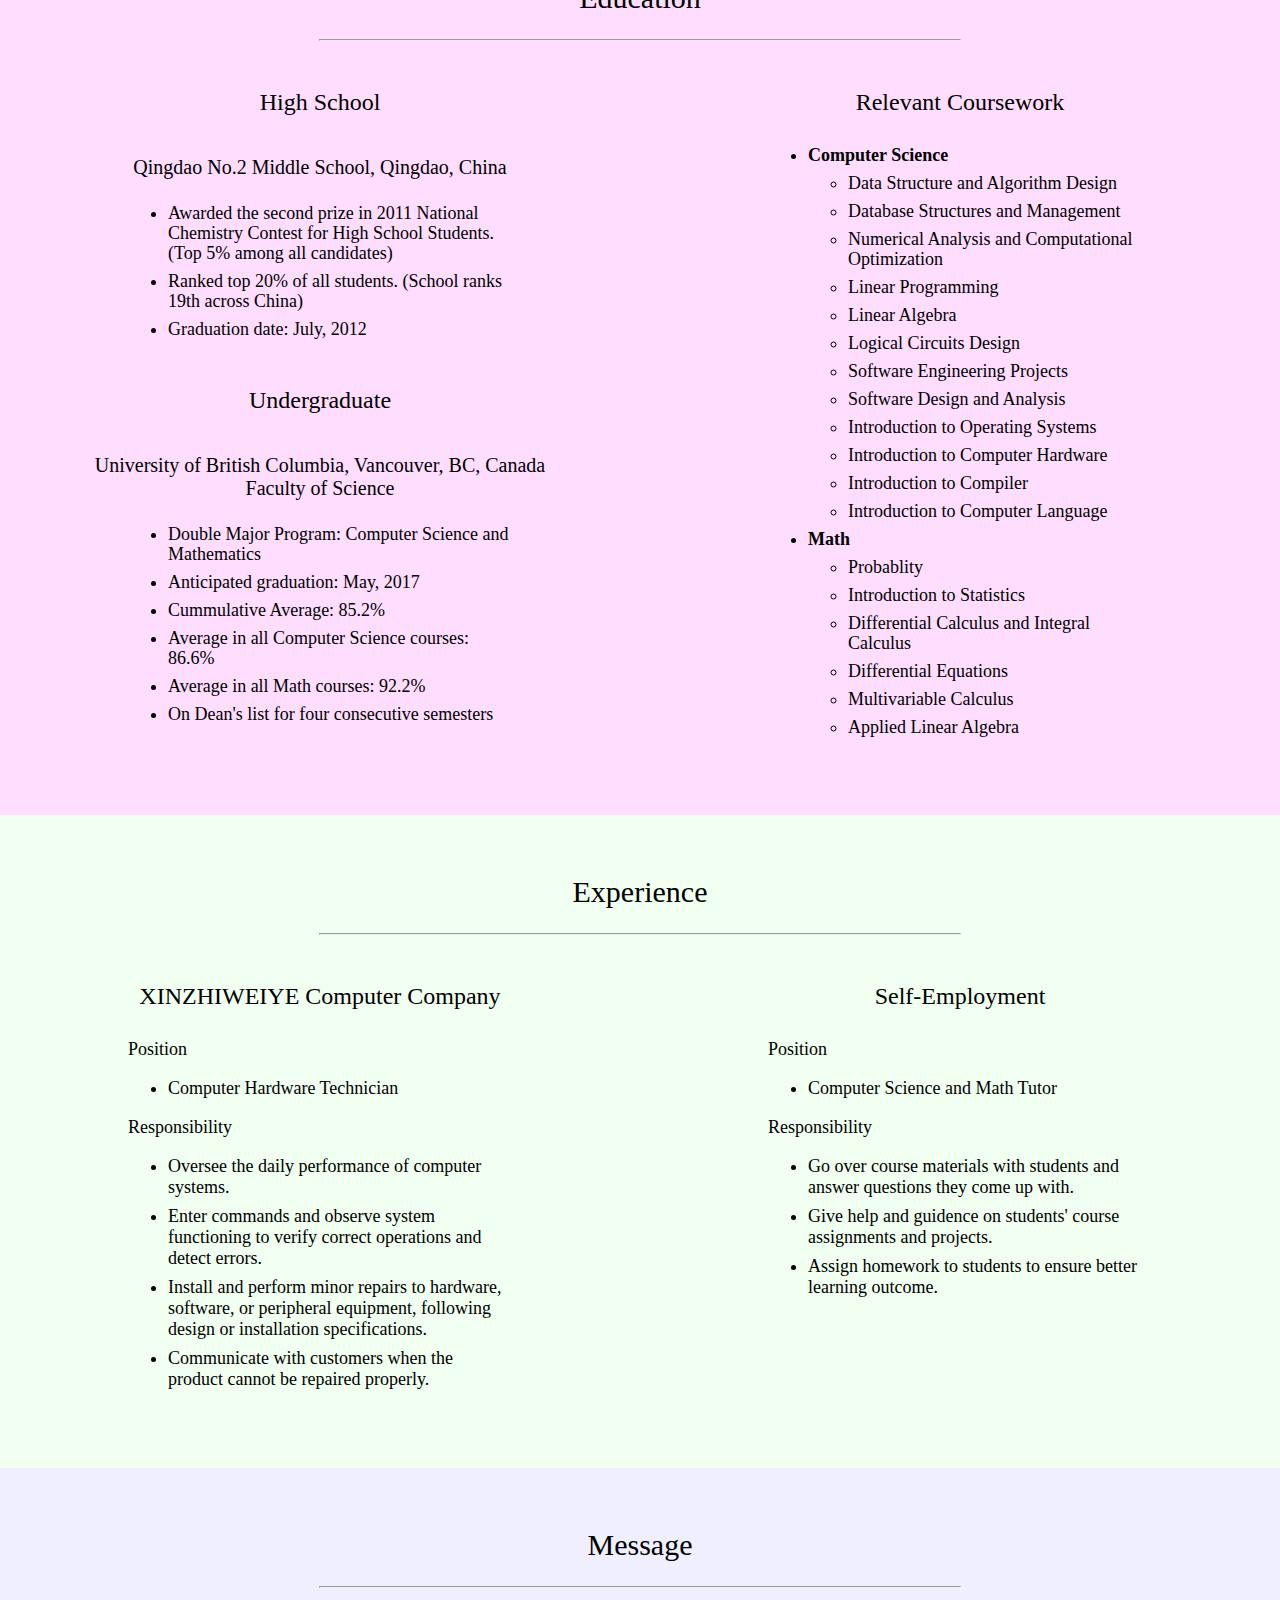
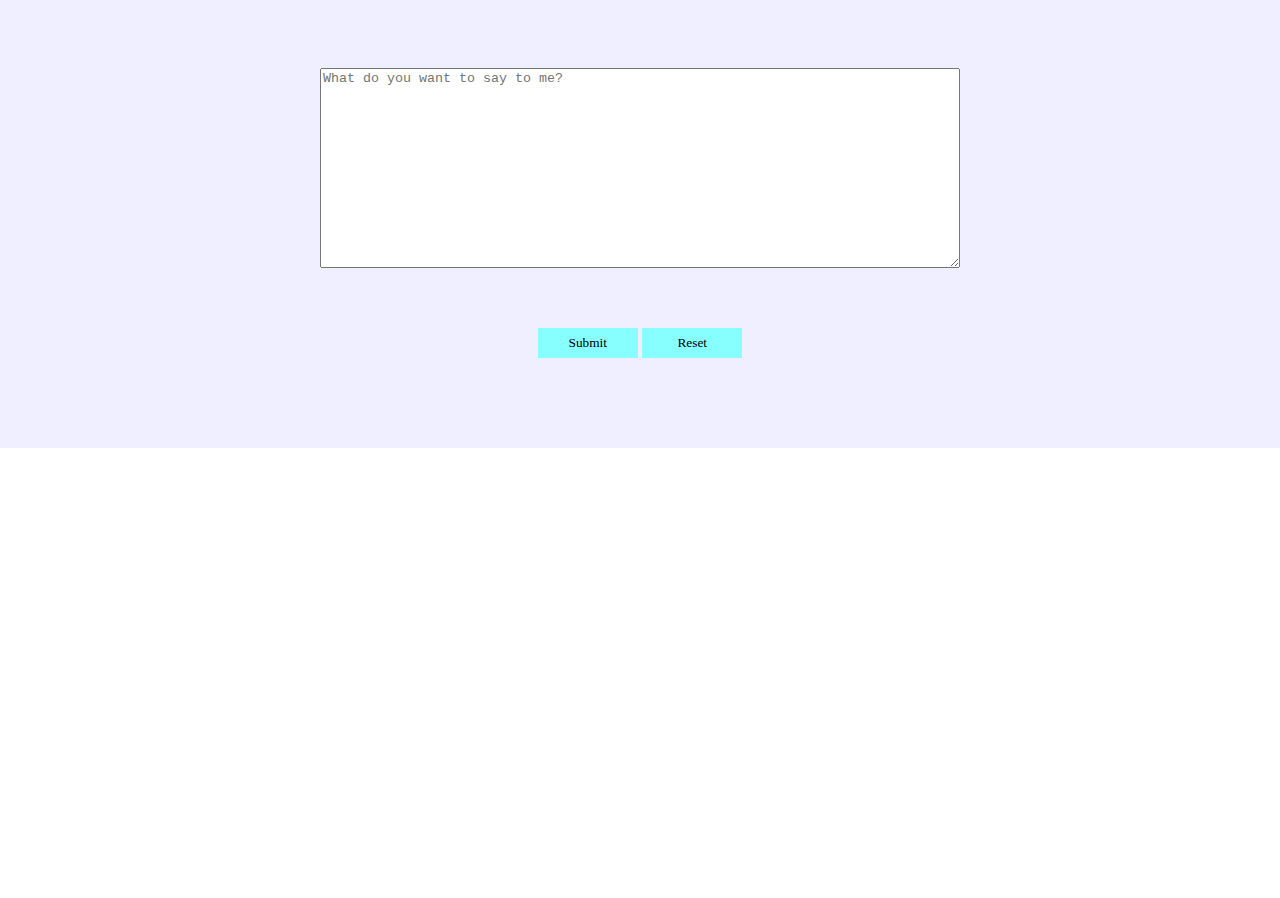
==== commit 87a34823: "Added custom text field." ====
--- a/index.html
+++ b/index.html
@@ -8,6 +8,15 @@
 <link rel="icon" href="icons/website-favicon.jpg" />
 <script src="ajaxjquery.js" type="text/javascript"> </script>
 <script type="text/javascript" src="fundamentals.js"> </script>
+<script src="http://tinymce.cachefly.net/4.1/tinymce.min.js"></script>
+<script>
+	tinymce.init({selector:'textarea', plugins: [
+        "advlist autolink lists link image charmap print preview anchor",
+        "searchreplace visualblocks code fullscreen",
+        "insertdatetime media table contextmenu paste"
+    ],
+    toolbar: "insertfile undo redo | styleselect | bold italic | alignleft aligncenter alignright alignjustify | bullist numlist outdent indent | link image"});
+</script>
 </head>
 <body>
 	<div class="upperDiv">
@@ -224,16 +233,16 @@
 		</div>
 		<div class="projectsCardsContainer">
 			<div class="fourCols">
-				<center> <img src="projects_pics/renju2.jpg" height="300px" /> </center>
+				<center> <img src="projects_pics/renju2.jpg" width="78%" /> </center>
 			</div>
 			<div class="fourCols">
-				<center> <a href="https://github.com/MH-L/TicTacToe--AI"> <img src="projects_pics/tictactoe-illustration.jpg" height="300px" /> </a> </center>
+				<center> <a href="https://github.com/MH-L/TicTacToe--AI"> <img src="projects_pics/tictactoe-illustration.jpg" width="78%" /> </a> </center>
 			</div>
 			<div class="fourCols">
-				<center> <img src="projects_pics/stock_market.jpg" height="300px" /> </center> 
+				<center> <img src="projects_pics/stock_market.jpg" width="78%" /> </center> 
 			</div>
 			<div class="fourCols">
-				<center> <img src="projects_pics/monopoly.jpg" height="300px" /> </center>
+				<center> <img src="projects_pics/monopoly.jpg" width="78%" /> </center>
 			</div>
 		</div>
 		<div class="emptyDiv"> </div>
@@ -249,7 +258,7 @@
 			<center> <p class="subTitle university"> Qingdao No.2 Middle School, Qingdao, China </center>
 			<div class="insideAboutMe educ"> 
 				<ul> 
-					<li> Awarded second price in National Chemistry Olympics. (Ranked top 5%) </li>
+					<li> Awarded the second prize in 2011 National Chemistry Contest for High School Students. (Top 5% among all candidates) </li>
 					<li> Ranked top 20% of all students. (School ranks 19th across China) </li>
 					<li> Graduation date: July, 2012 </li>
 				</ul>
@@ -264,6 +273,7 @@
 					<li> Cummulative Average: 85.2% </li>
 					<li> Average in all Computer Science courses: 86.6% </li>
 					<li> Average in all Math courses: 92.2% </li>
+					<li> On Dean's list for four consecutive semesters </li>
 				</ul>
 			</div>
 		</div>
@@ -271,23 +281,30 @@
 			<p class="subTitle"> Relevant Coursework </p>
 			<div class="insideAboutMe coursework">
 				<ul>
-					<li> Data Structure and Algorithm Design </li>
-					<li> Database Structures and Management </li>
-					<li> Numerical Analysis and Computational Optimization </li>
-					<li> Linear Programming </li>
-					<li> Linear Algebra </li>
-					<li> Logical Circuits Design </li>
-					<li> Software Engineering Projects </li>
-					<li> Software Design and Analysis </li>
-					<li> Introduction to Operating Systems </li>
-					<li> Introduction to Computer Hardware </li>
-					<li> Introduction to Compiler </li>
-					<li> Introduction to Computer Language </li>
-					<li> Probablity </li>
-					<li> Introduction to Statistics </li>
-					<li> Differential Equations </li>
-					<li> Multivariable Calculus </li>
-					<li> Applied Linear Algebra </li>
+					<li> <b> Computer Science </b> </li>
+					<ul>
+						<li> Data Structure and Algorithm Design </li>
+						<li> Database Structures and Management </li>
+						<li> Numerical Analysis and Computational Optimization </li>
+						<li> Linear Programming </li>
+						<li> Linear Algebra </li>
+						<li> Logical Circuits Design </li>
+						<li> Software Engineering Projects </li>
+						<li> Software Design and Analysis </li>
+						<li> Introduction to Operating Systems </li>
+						<li> Introduction to Computer Hardware </li>
+						<li> Introduction to Compiler </li>
+						<li> Introduction to Computer Language </li>
+					</ul>
+					<li> <b> Math </b> </li>
+					<ul>
+						<li> Probablity </li>
+						<li> Introduction to Statistics </li>
+						<li> Differential Calculus and Integral Calculus </li>
+						<li> Differential Equations </li>
+						<li> Multivariable Calculus </li>
+						<li> Applied Linear Algebra </li>
+					</ul>
 				</ul>
 			</div>
 		</div>
@@ -297,9 +314,45 @@
 		<div class="subheader">
 			<span> <p class="mainTitle"> Experience </p> </span> <hr/>
 		</div>
-		<div class="firstCol">
-		</div>
-		<div class="secondCol">
+			<div class="firstCol">
+				<center> <p class="subTitle"> XINZHIWEIYE Computer Company </p> </center>
+				<div class="insideAboutMe educ">
+					<p class="subTitleInside"> Position </p>
+					<ul> <li> Computer Hardware Technician </li> </ul>
+					<p class="subTitleInside"> Responsibility </p>
+					<ul>
+						<li> Oversee the daily performance of computer systems. </li>
+						<li> Enter commands and observe system functioning to verify correct operations and detect errors. </li>
+						<li> Install and perform minor repairs to hardware, software, or peripheral equipment, following design or installation specifications. </li>
+						<li> Communicate with customers when the product cannot be repaired properly. </li>
+					</ul>
+				</div>
+			</div>
+			<div class="secondCol">
+				<center> <p class="subTitle"> Self-Employment </p> </center>
+				<div class="insideAboutMe educ">
+					<p class="subTitleInside"> Position </p>
+					<ul>
+						<li> Computer Science and Math Tutor </li>
+					</ul>
+					<p class="subTitleInside"> Responsibility </p>
+					<ul>
+						<li> Go over course materials with students and answer questions they come up with. </li>
+						<li> Give help and guidence on students' course assignments and projects. </li>
+						<li> Assign homework to students to ensure better learning outcome. </li>
+					</ul>
+				</div>
+			</div>		
+	</div>
+	<div class="messageDiv">
+		<div class="subheader">
+			<span> <p class="mainTitle"> Message </p> </span> <hr/>
+		</div>
+		<div class="textareaDiv">
+			<form method="post">
+			    <center> <textarea name="content" style="width:100%" placeholder="What do you want to say to me?"></textarea> </center>
+			    <center> <input type="submit" class="special"/> <input type="reset" class="special"/> </center>
+			</form>
 		</div>
 	</div>
 	<div id="sidebar">
@@ -355,10 +408,7 @@
 		</nav>
 	</div>
 <center> <div id="specialDivForYou"> </div> </center>
-<div id="maintanenceDiv">
-<h3> <p class="mat"> The site is under maintenance. Sorry for the inconvenience. </p> </h3>
-</div>
-<footer>
+<!-- <footer>
 <div id="buttonsDiv">
 	<center>
 		<button class="greeting" value="Hello!" onclick="onClickGreeting();">Hello!</button>
@@ -367,7 +417,7 @@
 </div>
 <div class="emptyDiv"> </div>
 <div class="emptyDiv"> </div>
-</footer>
+</footer> -->
 <a id="anchor5"> </a>
 </body>
 </html>--- a/misc.css
+++ b/misc.css
@@ -117,4 +117,35 @@
 
 progress::-moz-progress-bar { 
     background: cyan;	
+}
+
+textarea {
+	margin-top: 50px;
+	width: 60%;
+	height: 200px;
+	margin-bottom: 10px; 
+}
+
+input[type=submit], [type=reset] {
+	/* style the submit button of the text field here. */
+	width: 100px;
+	height: 30px;
+	font-family: 'Big Caslon', 'Book Antiqua', serif;
+	border: 0;
+	outline: 0;
+	background: #88ffff;
+}
+
+input[type=submit]:hover, input[type=reset]:hover {
+	background: #33ffff;
+	transition: 0.5s;
+}
+
+::-moz-focus-inner {
+  border: 0;
+}
+
+.special {
+	margin-bottom: 0px;
+	margin-top: 50px;
 }--- a/allLists.css
+++ b/allLists.css
@@ -176,4 +176,17 @@
 .insideAboutMe.coursework li {
 	margin-bottom: 8px;
 	margin-top: 8px;
+}
+
+.insideAboutMe.educ li {
+	margin-top: 8px;
+	margin-bottom: 8px;
+}
+
+div.educationDiv ul li {
+	font-family: 'Calisto MT', 'Bookman Old Style', Bookman, 'Goudy Old Style', 
+		Garamond, 'Hoefler Text', 'Bitstream Charter', Georgia, serif;
+	font-size: 18px;
+	line-height: 20px;
+
 }--- a/allParas.css
+++ b/allParas.css
@@ -24,7 +24,7 @@
 	font-weight: normal;
 	margin-bottom: 0.4em;
 	margin-top: 0.4em;
-	width: 200px;
+	width: 100px;
 }
 
 p.insideCellp {
@@ -124,15 +124,12 @@
 		text-align: left;
 	margin-top:1.4em;
 	margin-bottom: 1.4em;
-	font-size: 16px;
+	font-size: 18px;
 	color: #000000;
 }
 
-div.educationDiv ul li {
-	font-family: 'Calisto MT', 'Bookman Old Style', Bookman, 'Goudy Old Style', 
-		Garamond, 'Hoefler Text', 'Bitstream Charter', Georgia, serif;
-	font-size: 18px;
-	line-height: 20px;
-
+p.subTitleInside {
+	margin-bottom: 0em;
+	margin-top: 0em;
 }
 
--- a/allDivs.css
+++ b/allDivs.css
@@ -9,20 +9,6 @@
 	height: 35px;
 	width: 100%;
 	top: 110px;
-}
-
-div#marqueeDiv {
-	
-	height: 40px;
-	width: 100%;
-	top: 140px;
-}
-
-div#maintanenceDiv {
-	text-align: center;
-	height: 20%;
-	width: 100%;
-	top: 60%;
 }
 
 div#buttonsDiv {
@@ -141,7 +127,7 @@
 
 div.experienceDiv {
 	width: 100%;
-	height: 70%;
+	padding-bottom: 60px;
 	display: inline-block;
 	background-color: #f0fff0;
 }
@@ -196,7 +182,7 @@
 div.firstCol {
 	width: 50%;
 	float: left;
-	text-align: center;
+	text-align: justify;
 }
 
 div.secondCol {
@@ -208,4 +194,17 @@
 div.projectsCardsContainer {
 	width:100%;
 	display: inline-block;
+}
+
+div.messageDiv {
+	width:100%;
+	display: inline-block;
+	background-color: #efefff;
+	padding-bottom: 60px;
+}
+
+div.textareaDiv {
+	width: 50%;
+	margin: 30px auto;
+
 }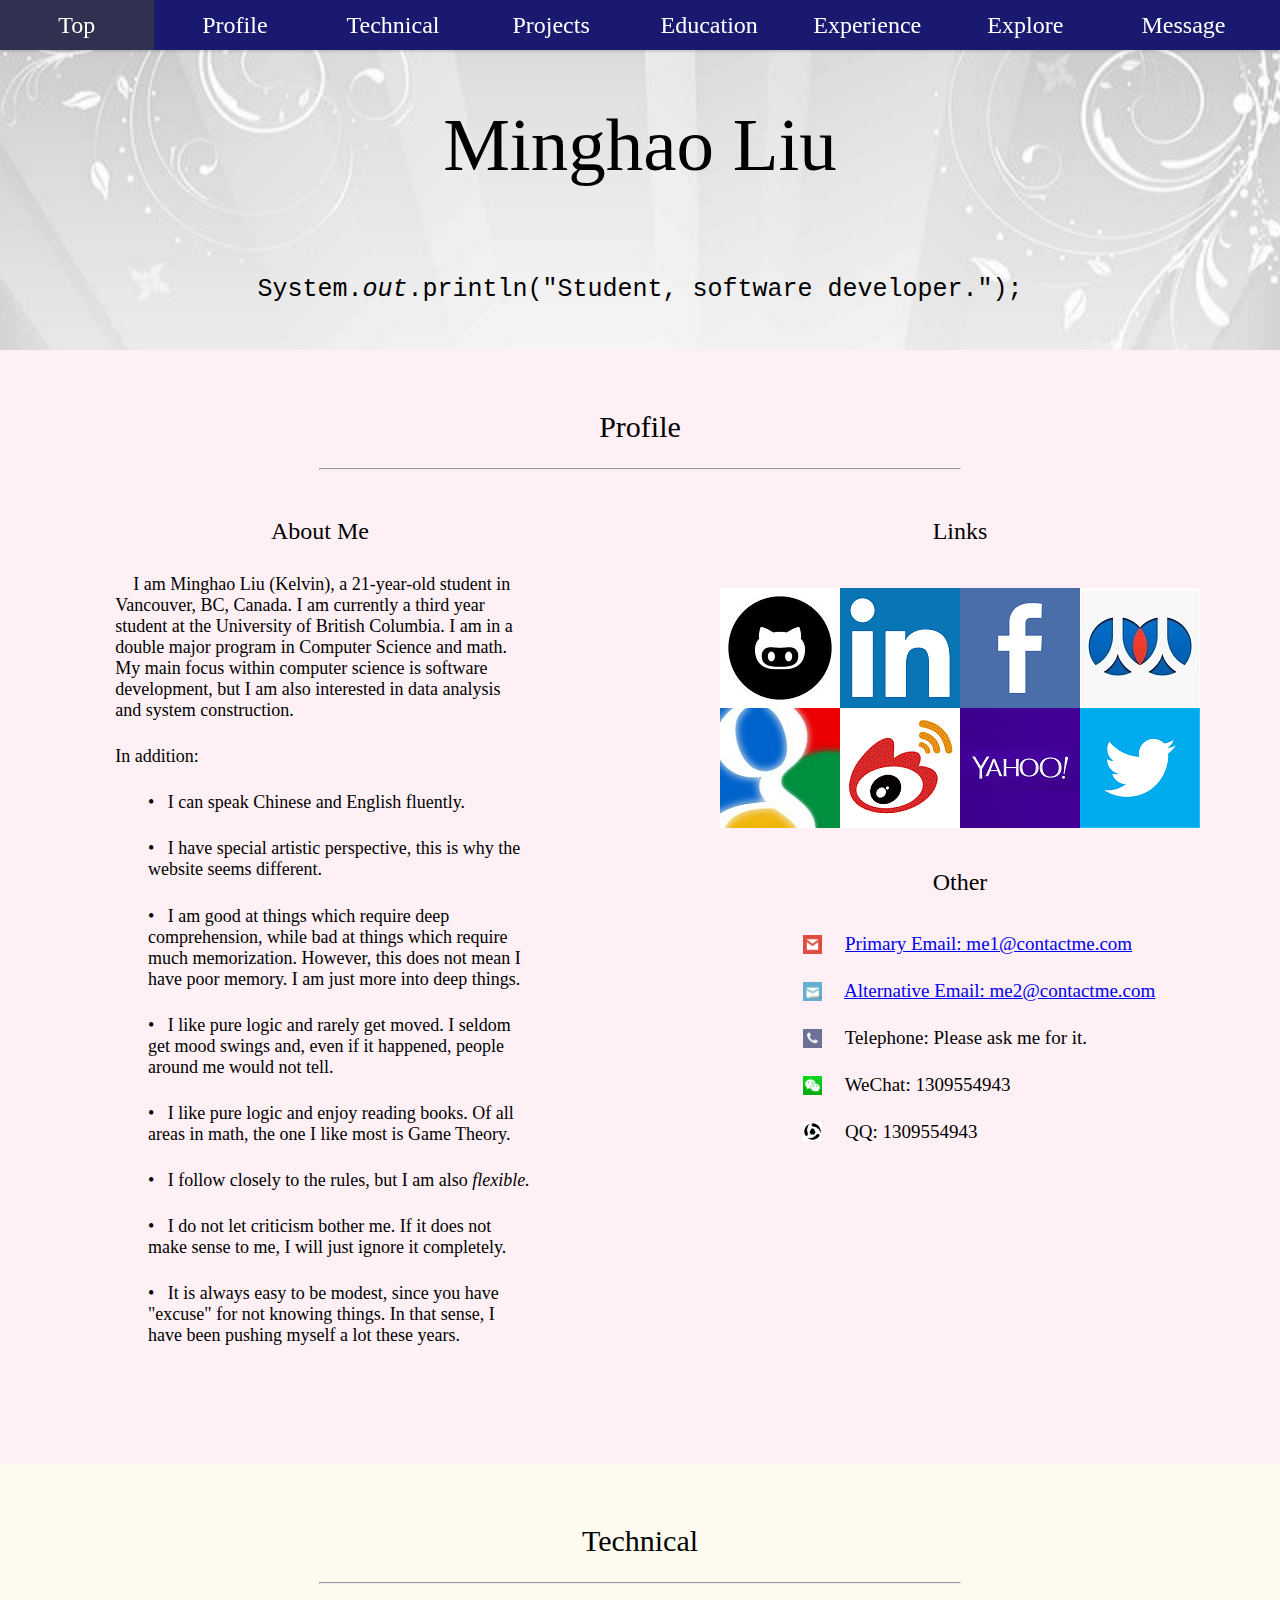
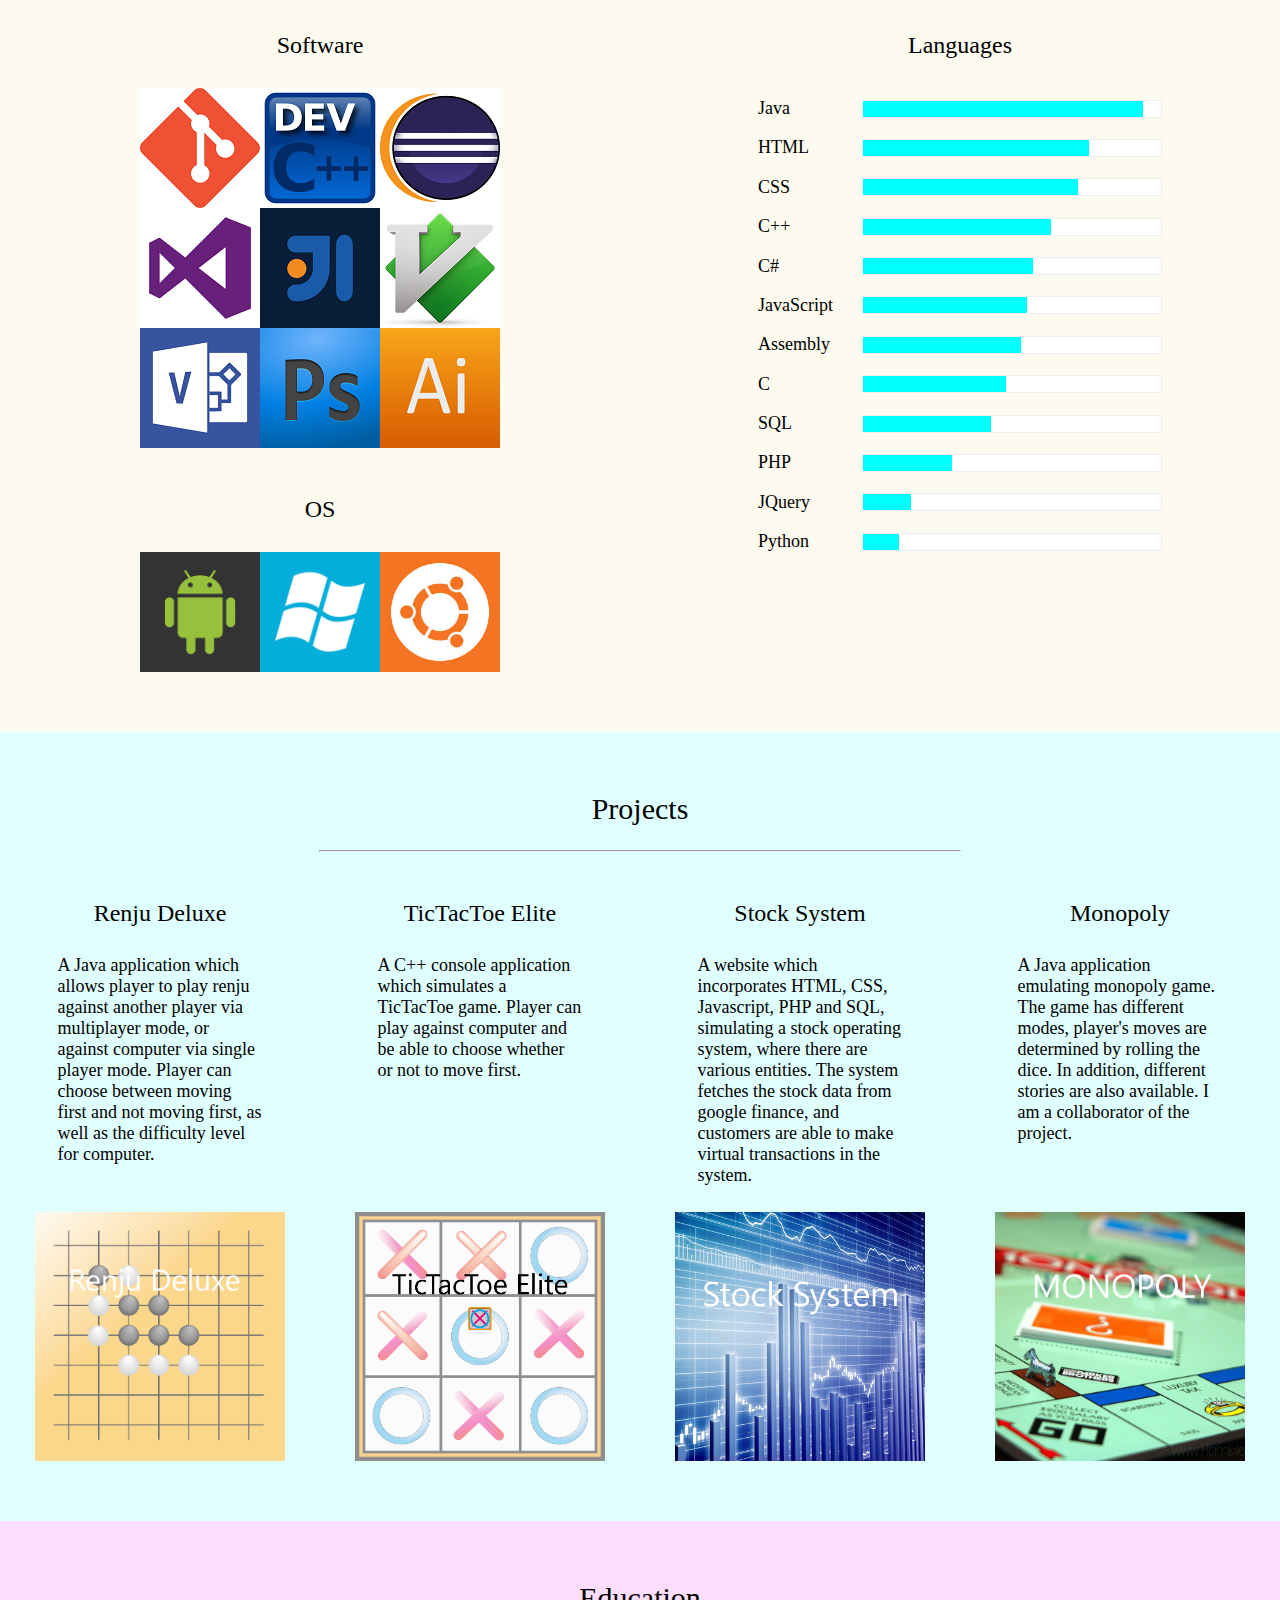
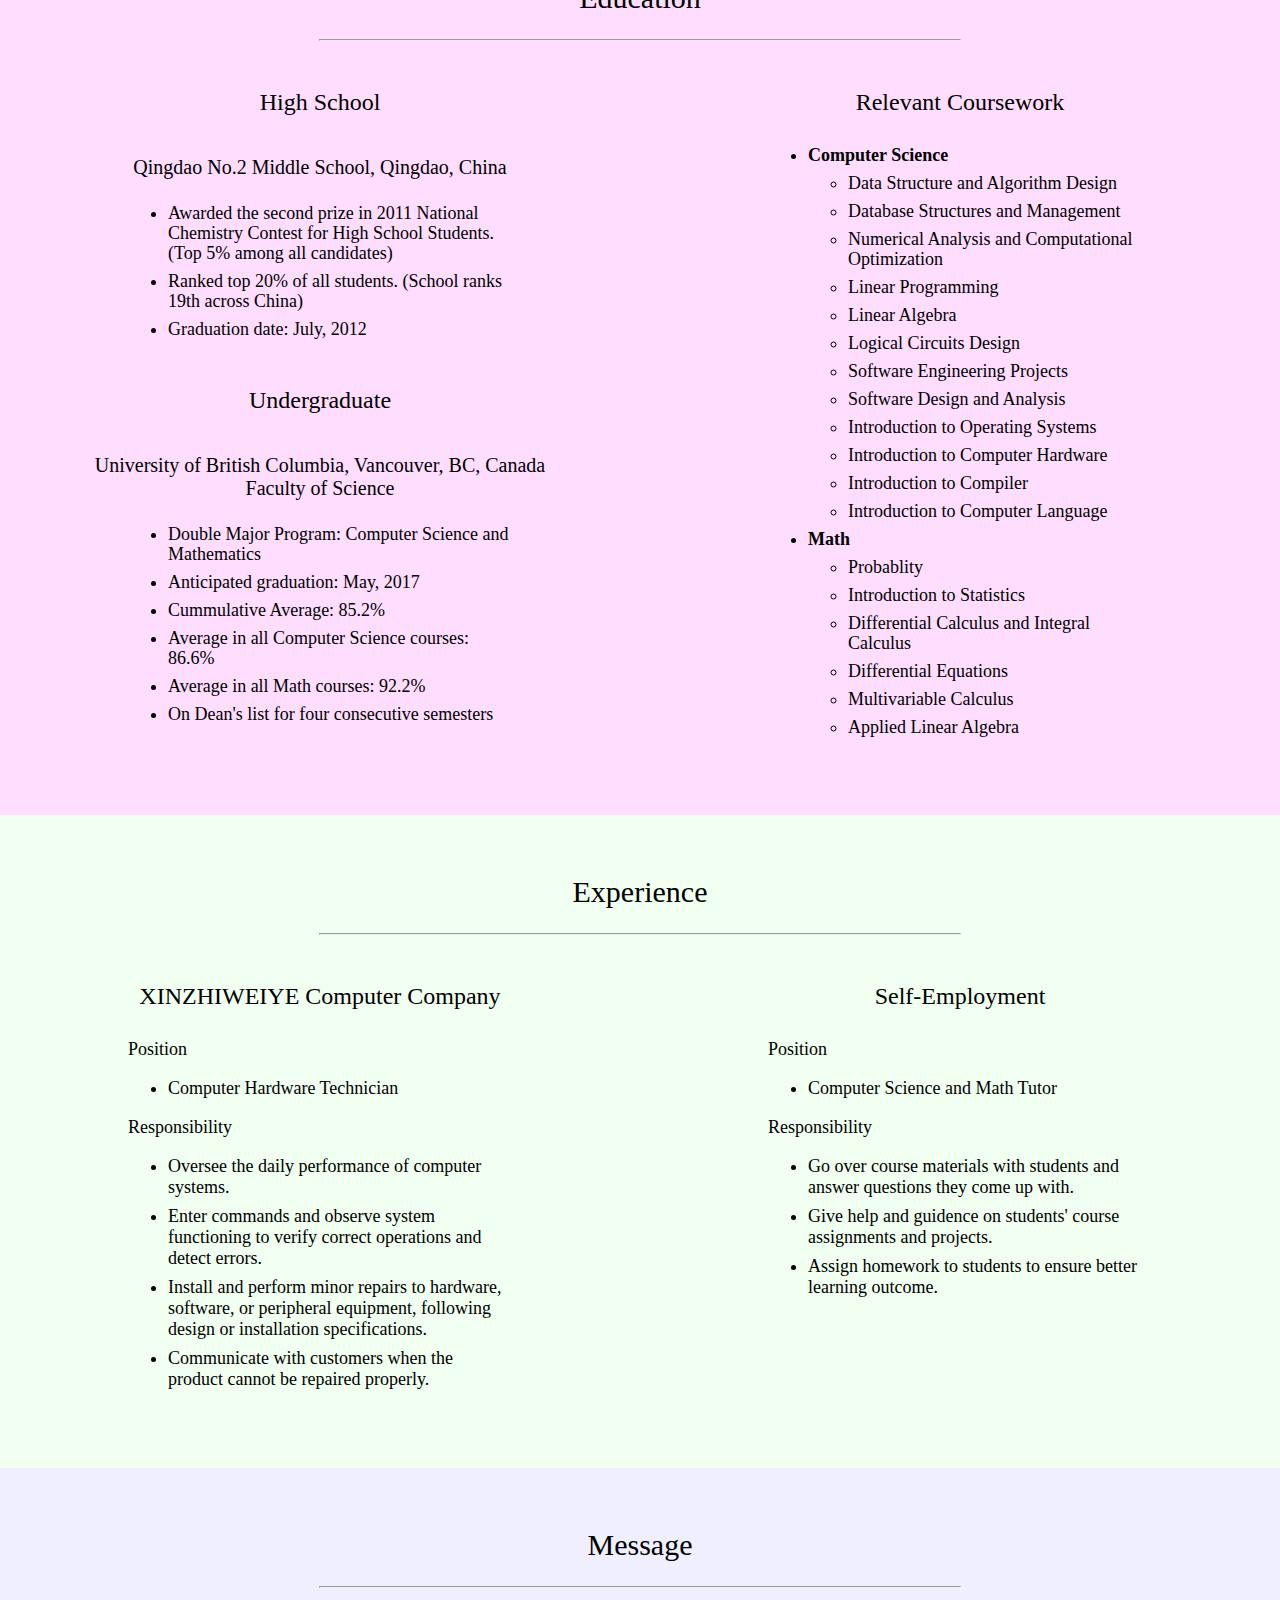
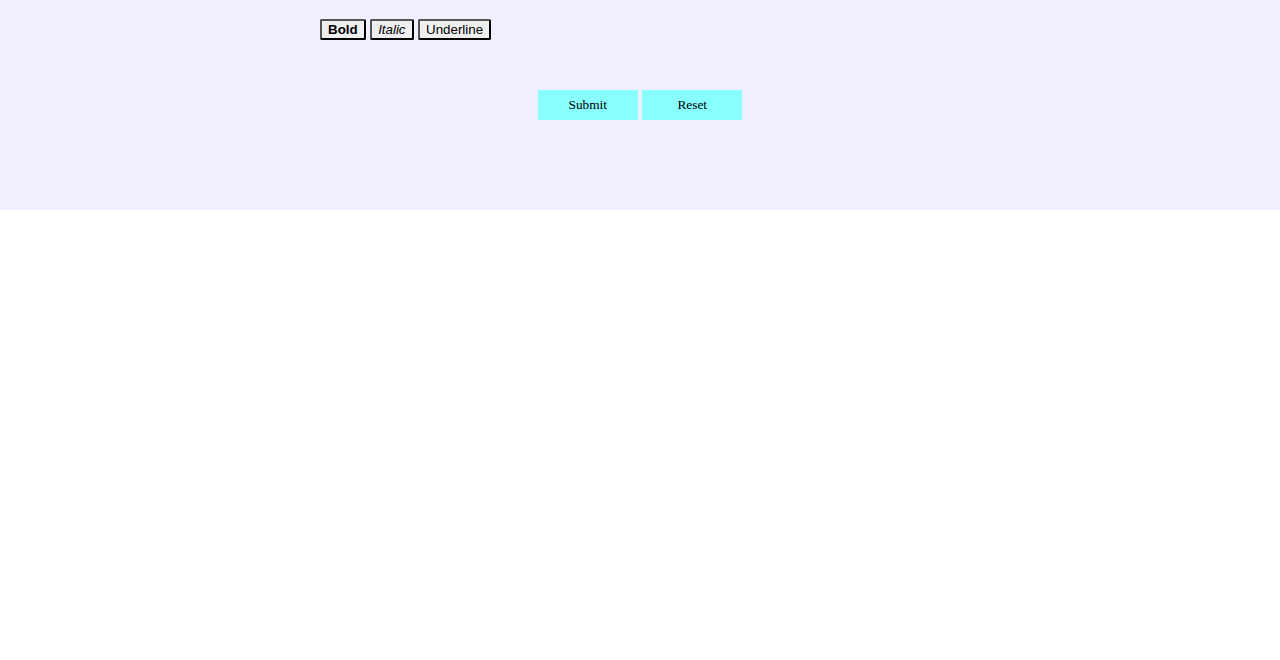
==== commit 11d42044: "added new things to editor" ====
--- a/index.html
+++ b/index.html
@@ -8,7 +8,8 @@
 <link rel="icon" href="icons/website-favicon.jpg" />
 <script src="ajaxjquery.js" type="text/javascript"> </script>
 <script type="text/javascript" src="fundamentals.js"> </script>
-<script src="http://tinymce.cachefly.net/4.1/tinymce.min.js"></script>
+<script type="text/javascript" src="formAction.js"> </script>
+<!-- <script src="http://tinymce.cachefly.net/4.1/tinymce.min.js"></script> -->
 <script>
 	tinymce.init({selector:'textarea', plugins: [
         "advlist autolink lists link image charmap print preview anchor",
@@ -98,9 +99,9 @@
 					<div class="emailPhone">
 						<table>
 							<tr> <td> <p class="otherContPara"> <img src="social_logos/email_flat.png" alt="Email Address" /> </p> </td> 
-								<td> <p class="otherContPara"> &nbsp;&nbsp;&nbsp; Primary Email: me1@contactme.com </p> </td> </tr>
+								<td> <p class="otherContPara"> &nbsp;&nbsp;&nbsp; <a href="mailto:922lmh922@gmail.com"> Primary Email: me1@contactme.com </a> </p> </td> </tr>
 							<tr> <td> <p class="otherContPara"> <img src="social_logos/alt_email_flat.jpg" alt="Alt. Email Address" /> </p> </td>
-								<td> <p class="otherContPara"> &nbsp;&nbsp;&nbsp; Alternative Email: me2@contactme.com </p> </td> </tr>
+								<td> <p class="otherContPara"> &nbsp;&nbsp;&nbsp; <a href="mailto:944lmh944@gmail.com"> Alternative Email: me2@contactme.com </a> </p> </td> </tr>
 							<tr> <td> <p class="otherContPara"> <img src="social_logos/phone_flat.jpg" alt="Telephone" /> </p> </td>
 							    <td> <p class="otherContPara"> &nbsp;&nbsp;&nbsp; Telephone: Please ask me for it. </p> </td> </tr>
 							<tr> <td> <p class="otherContPara"> <img src="social_logos/wechat_flat.png" alt="WeChat" /> </p> </td>
@@ -233,13 +234,13 @@
 		</div>
 		<div class="projectsCardsContainer">
 			<div class="fourCols">
-				<center> <img src="projects_pics/renju2.jpg" width="78%" /> </center>
+				<center> <a href="https://github.com/MH-L/Renju-Game"> <img src="projects_pics/renju2.jpg" width="78%" /> </a> </center>
 			</div>
 			<div class="fourCols">
 				<center> <a href="https://github.com/MH-L/TicTacToe--AI"> <img src="projects_pics/tictactoe-illustration.jpg" width="78%" /> </a> </center>
 			</div>
 			<div class="fourCols">
-				<center> <img src="projects_pics/stock_market.jpg" width="78%" /> </center> 
+				<center> <a href="https://github.com/MH-L/Stock-System"> <img src="projects_pics/stock_market.jpg" width="78%" /> </a> </center> 
 			</div>
 			<div class="fourCols">
 				<center> <img src="projects_pics/monopoly.jpg" width="78%" /> </center>
@@ -350,8 +351,11 @@
 		</div>
 		<div class="textareaDiv">
 			<form method="post">
-			    <center> <textarea name="content" style="width:100%" placeholder="What do you want to say to me?"></textarea> </center>
-			    <center> <input type="submit" class="special"/> <input type="reset" class="special"/> </center>
+				<button class="boldButton" type="button"> <b> Bold </b> </button>
+				<button class="italicButton" type="button"> <i> Italic </i> </button>
+				<button class="underlineButton" type="button"> Underline </button>
+			    <center> <div class="editable" id="onlyText"> </div> </center>
+			    <center> <input type="submit" href="#" class="special" value="Submit" /> <input type="reset" class="special"/> </center>
 			</form>
 		</div>
 	</div>
@@ -408,16 +412,6 @@
 		</nav>
 	</div>
 <center> <div id="specialDivForYou"> </div> </center>
-<!-- <footer>
-<div id="buttonsDiv">
-	<center>
-		<button class="greeting" value="Hello!" onclick="onClickGreeting();">Hello!</button>
-		<button class="greeting" value="hello" onclick="anotherOnClick();">hello</button>
-	</center>
-</div>
-<div class="emptyDiv"> </div>
-<div class="emptyDiv"> </div>
-</footer> -->
 <a id="anchor5"> </a>
 </body>
 </html>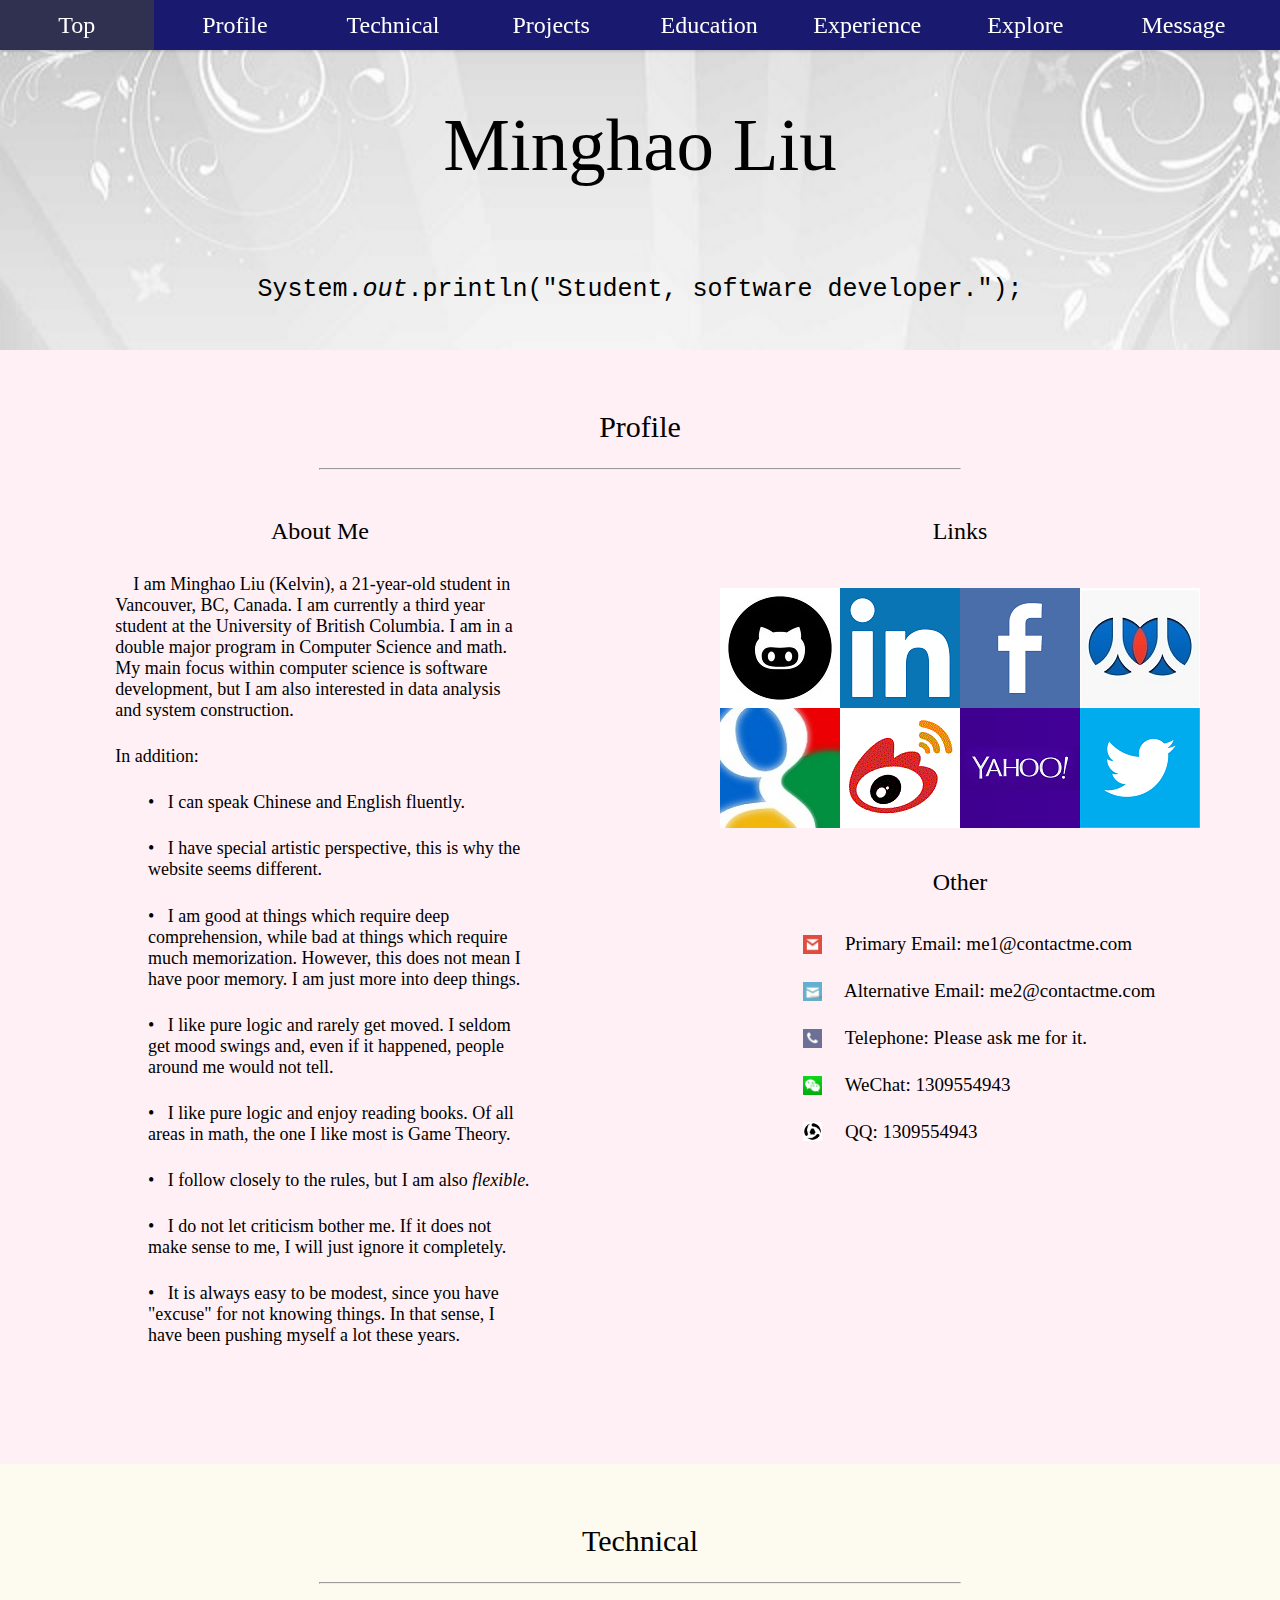
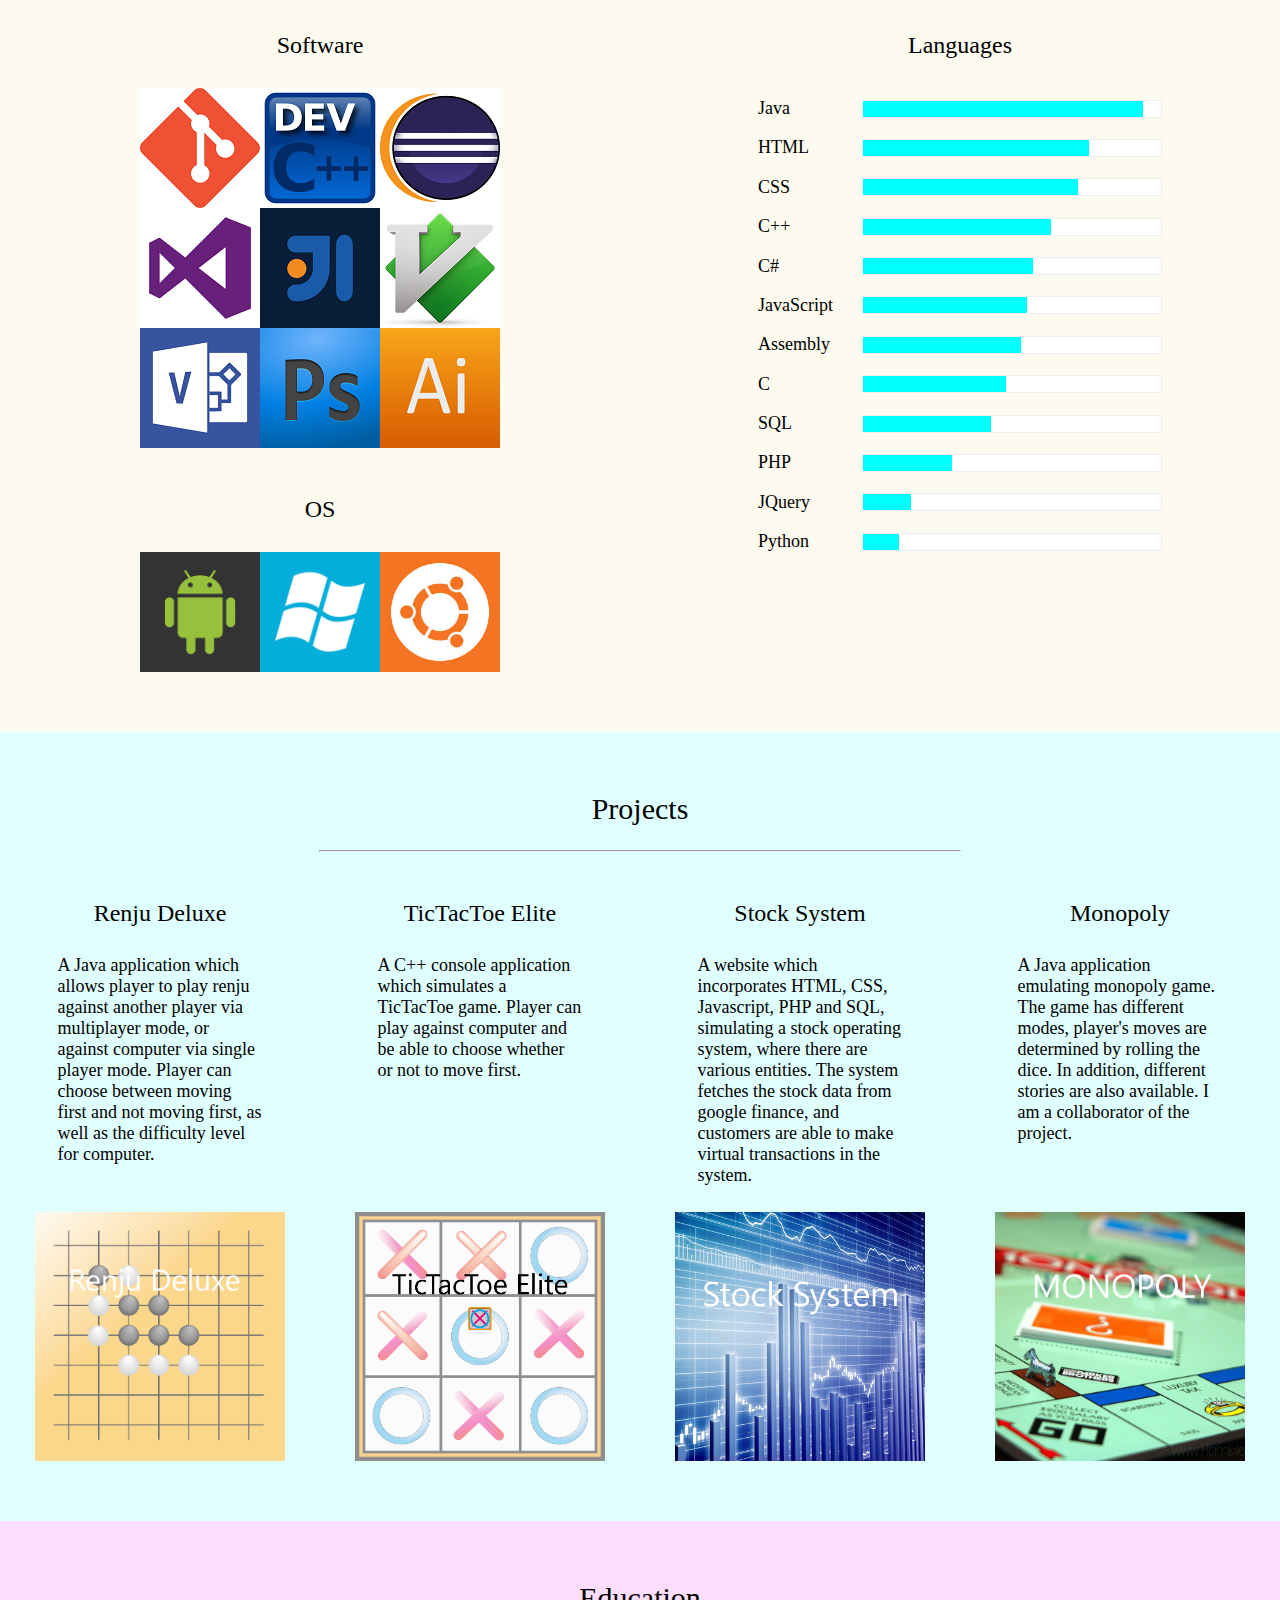
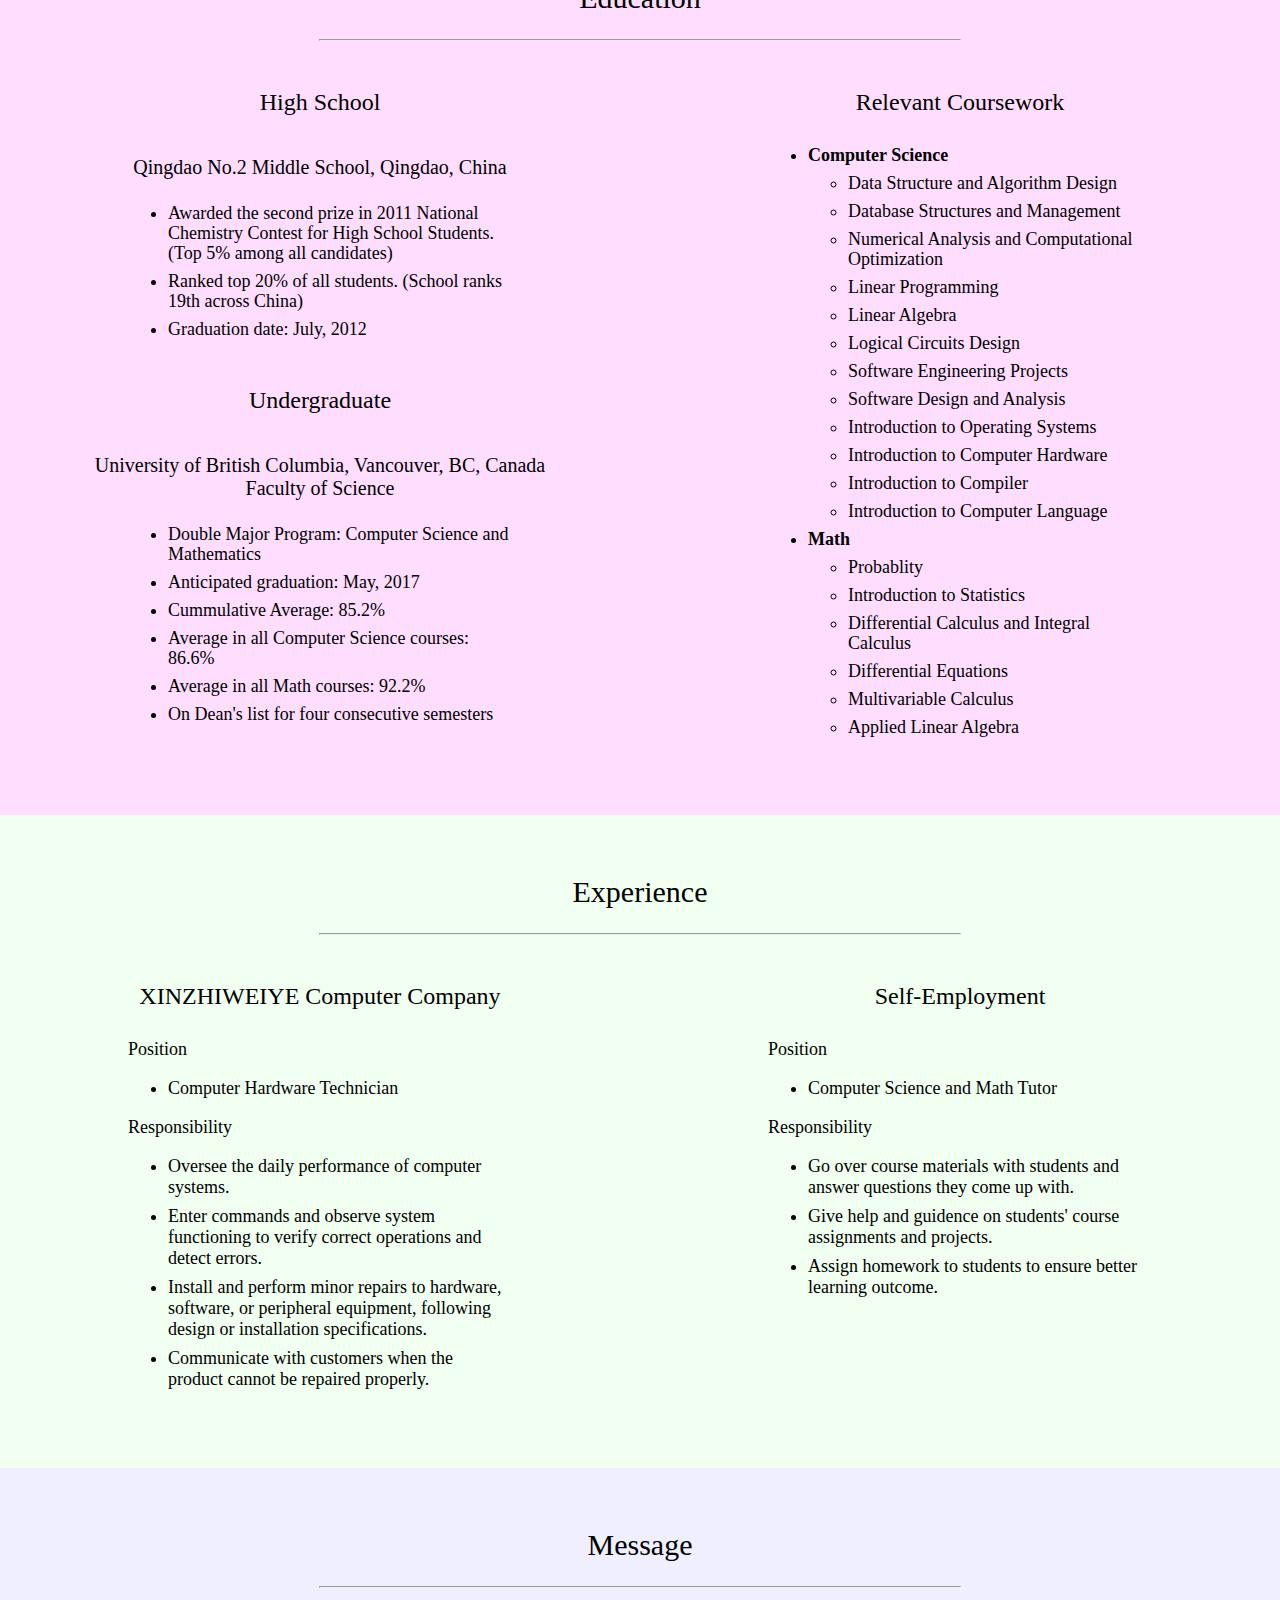
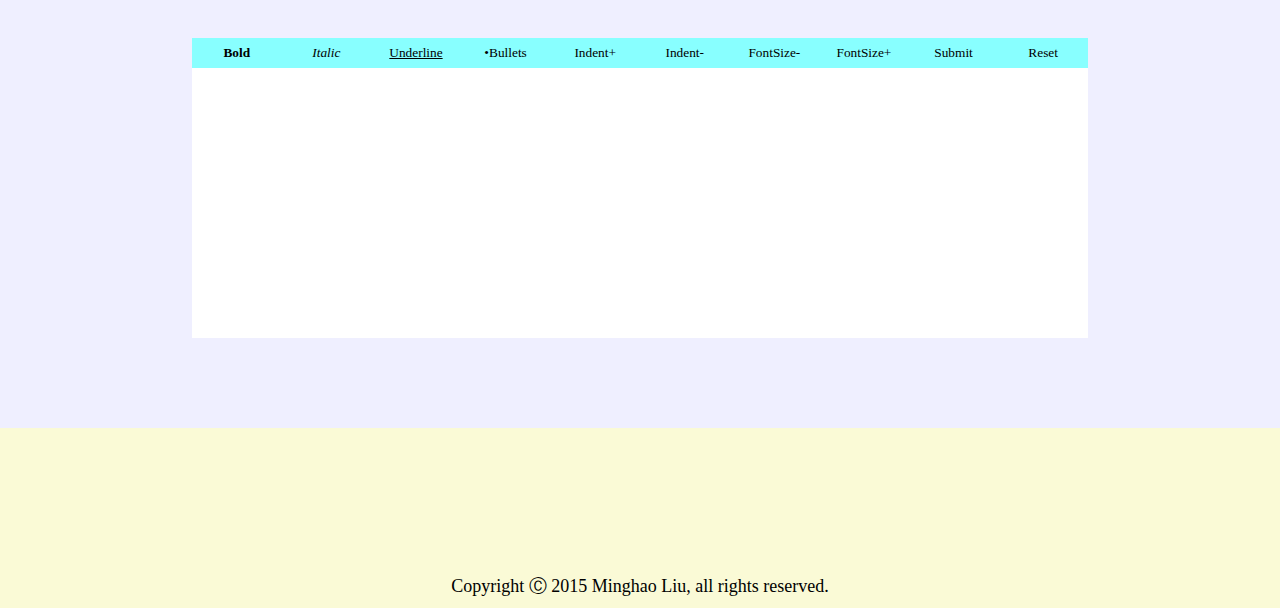
==== commit 08e58249: "Added copyright section." ====
--- a/index.html
+++ b/index.html
@@ -350,13 +350,17 @@
 			<span> <p class="mainTitle"> Message </p> </span> <hr/>
 		</div>
 		<div class="textareaDiv">
-			<form method="post">
 				<button class="boldButton" type="button"> <b> Bold </b> </button>
 				<button class="italicButton" type="button"> <i> Italic </i> </button>
 				<button class="underlineButton" type="button"> Underline </button>
-			    <center> <div class="editable" id="onlyText"> </div> </center>
-			    <center> <input type="submit" href="#" class="special" value="Submit" /> <input type="reset" class="special"/> </center>
-			</form>
+				<button class="listButton" type="button"> &#x2022;Bullets </button>
+				<button class="indenting" type="button"> Indent+ </button>
+				<button class="indenting" type="button"> Indent- </button>
+				<button class="fontSizing" type="button"> FontSize- </button>
+				<button class="fontSizing" type="button"> FontSize+ </button>
+				<input type="submit" href="#" class="special" value="Submit" /> 
+				<input type="reset" class="special"/>
+			    <center> <div class="editable" id="onlyText" spellcheck="false"> </div> </center>
 		</div>
 	</div>
 	<div id="sidebar">
@@ -411,7 +415,9 @@
 			</ul>
 		</nav>
 	</div>
-<center> <div id="specialDivForYou"> </div> </center>
 <a id="anchor5"> </a>
 </body>
+<footer>
+	<center> <p class="copyright"> Copyright &#x24b8; 2015 Minghao Liu, all rights reserved.</p> </center>
+</footer>
 </html>--- a/misc.css
+++ b/misc.css
@@ -48,16 +48,6 @@
 /* top level */
 nav.navMenu > ul > li a {
 
-}
-
-button {
-	border-radius: 2px;
-}
-
-button:hover {
-	opacity: 0.4;
-	transition: 1s;
-	font-family: Garamond, Baskerville, 'Baskerville Old Face', 'Hoefler Text', 'Times New Roman', serif;
 }
 
 span {
@@ -126,17 +116,22 @@
 	margin-bottom: 10px; 
 }
 
-input[type=submit], [type=reset] {
+input[type=submit], [type=reset], button {
 	/* style the submit button of the text field here. */
-	width: 100px;
+	width: 10%;
 	height: 30px;
+	margin-top: 0px;
+	margin-bottom: 0px;
+	margin-left: 0px;
+	margin-right: 0px;
 	font-family: 'Big Caslon', 'Book Antiqua', serif;
-	border: 0;
+	border: 0px;
 	outline: 0;
 	background: #88ffff;
+	float: left;
 }
 
-input[type=submit]:hover, input[type=reset]:hover {
+input[type=submit]:hover, input[type=reset]:hover, button:hover {
 	background: #33ffff;
 	transition: 0.5s;
 }
@@ -145,7 +140,10 @@
   border: 0;
 }
 
-.special {
-	margin-bottom: 0px;
-	margin-top: 50px;
+.underlineButton {
+	text-decoration: underline;
+}
+
+.underlinedTxt {
+	text-decoration: underline;
 }--- a/allLists.css
+++ b/allLists.css
@@ -22,6 +22,11 @@
 .navMenu li:hover ul {
 	z-index: 1;
 	opacity: 1;
+}
+
+.otherContPara a {
+	text-decoration: none;
+	color: #000000;
 }
 
 a {
--- a/allParas.css
+++ b/allParas.css
@@ -133,3 +133,11 @@
 	margin-top: 0em;
 }
 
+p.copyright {
+	margin: 0px;
+	position: absolute;
+	bottom: 0px;
+	right: 0px;
+	left: 0px;
+	margin: 10px auto;
+}
--- a/allDivs.css
+++ b/allDivs.css
@@ -204,7 +204,21 @@
 }
 
 div.textareaDiv {
-	width: 50%;
+	width: 70%;
 	margin: 30px auto;
 
+}
+
+div.editable {
+	width:100%;
+	margin-top: 50px;
+	height: 300px;
+	background: #ffffff;
+	text-align: left;
+}
+
+footer {
+	height: 180px;
+	position: relative;
+	background: #fafad6;
 }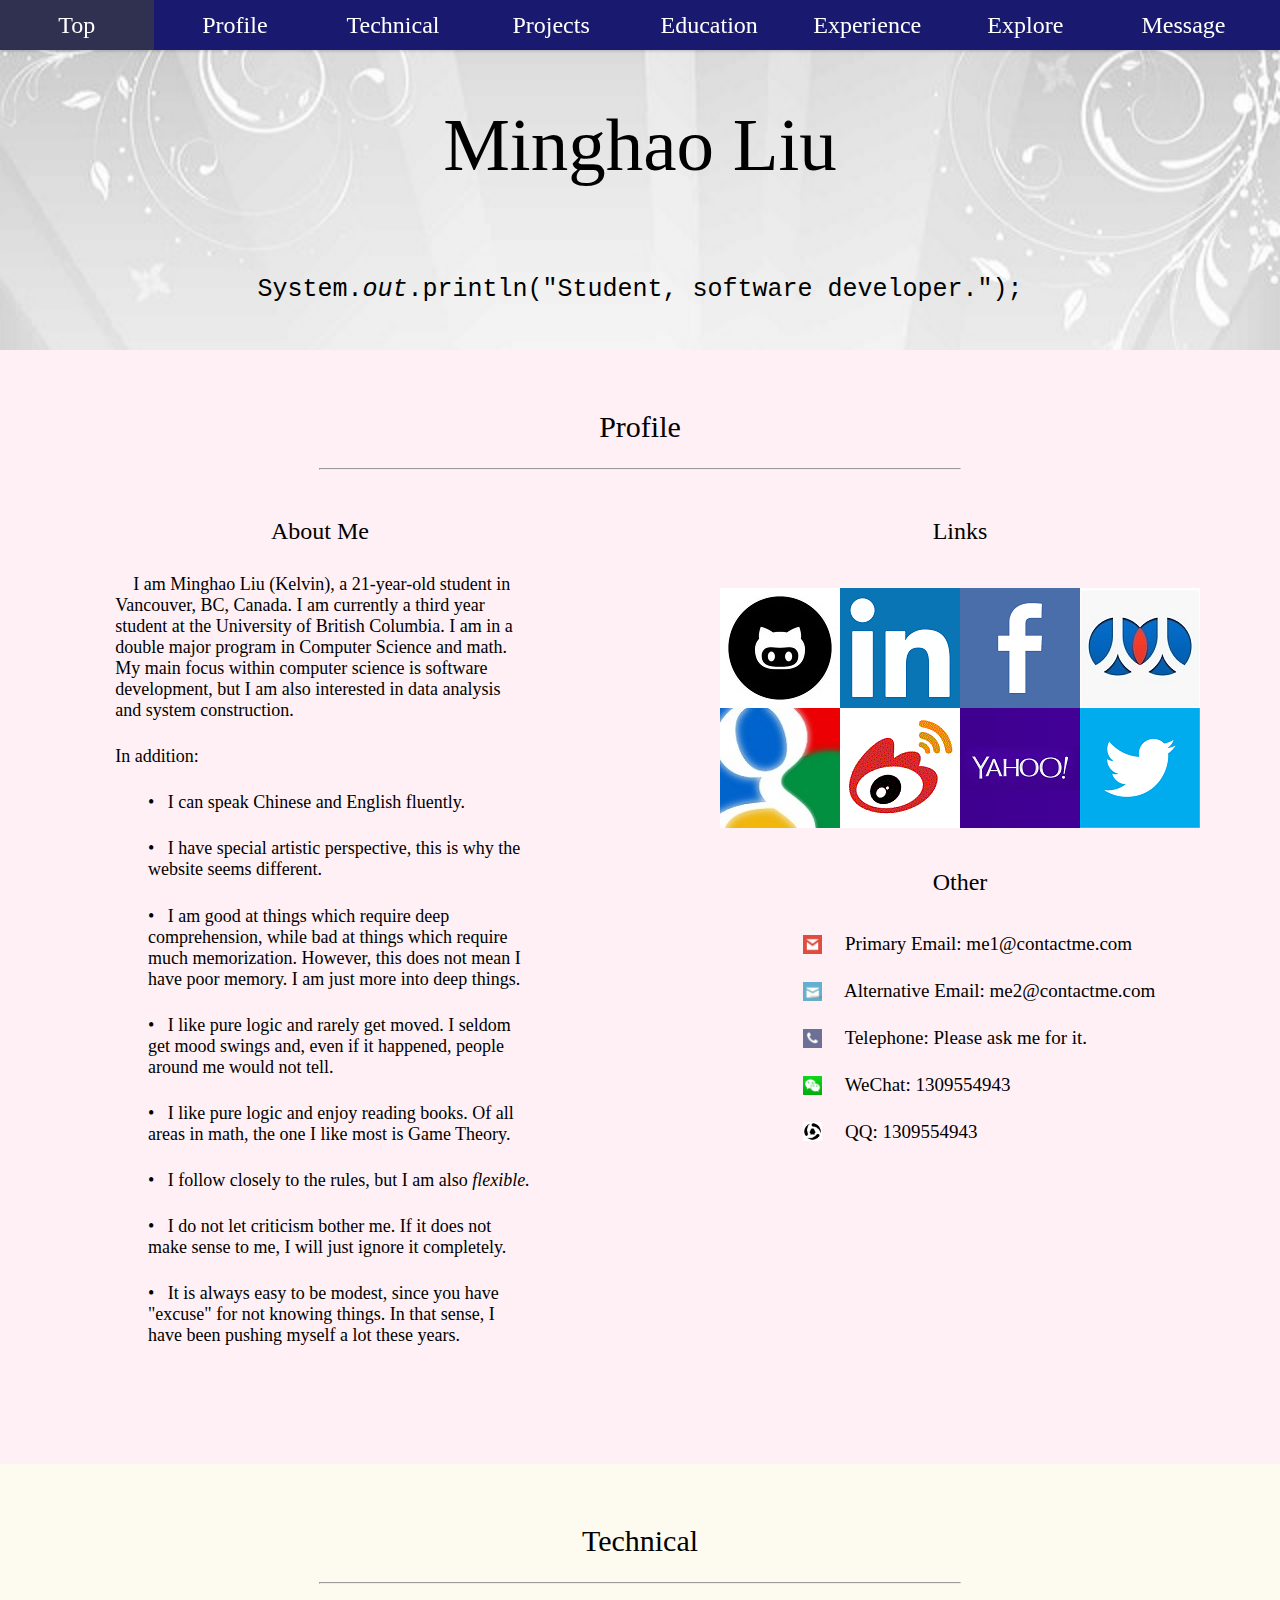
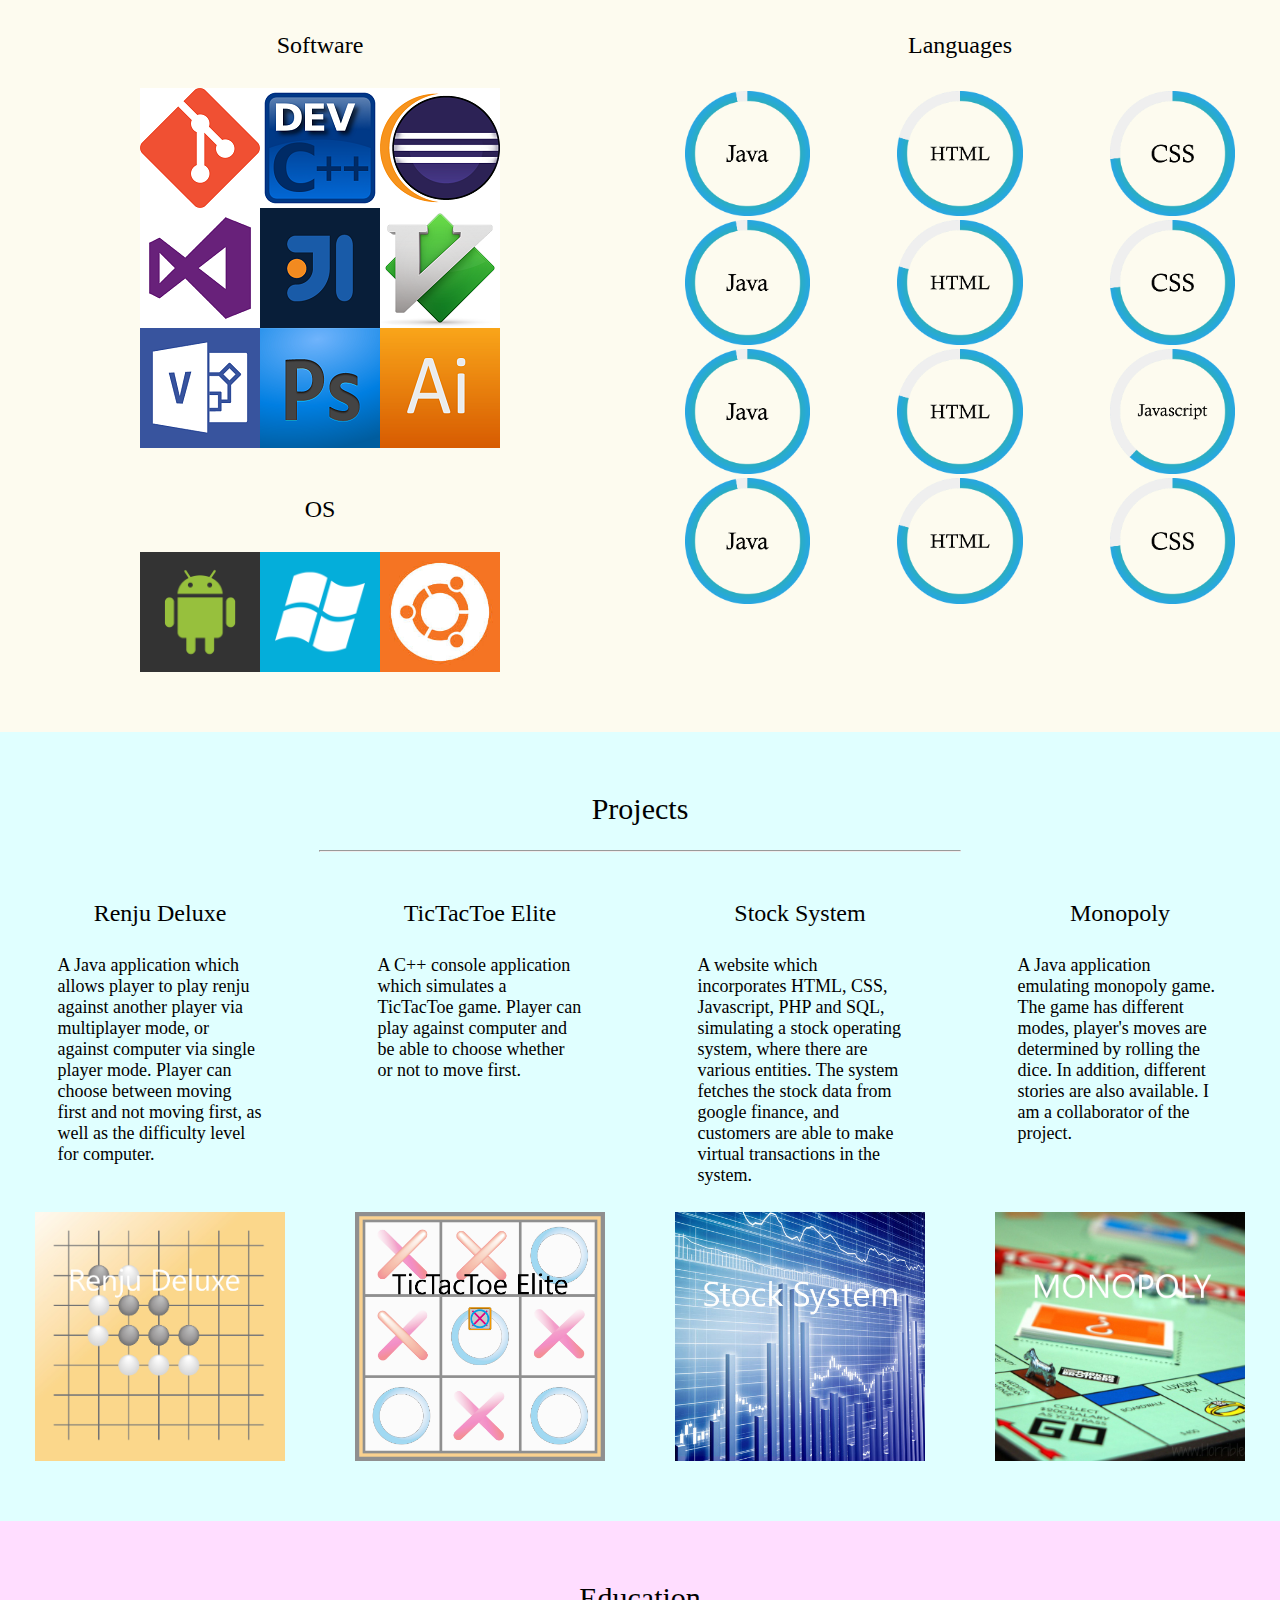
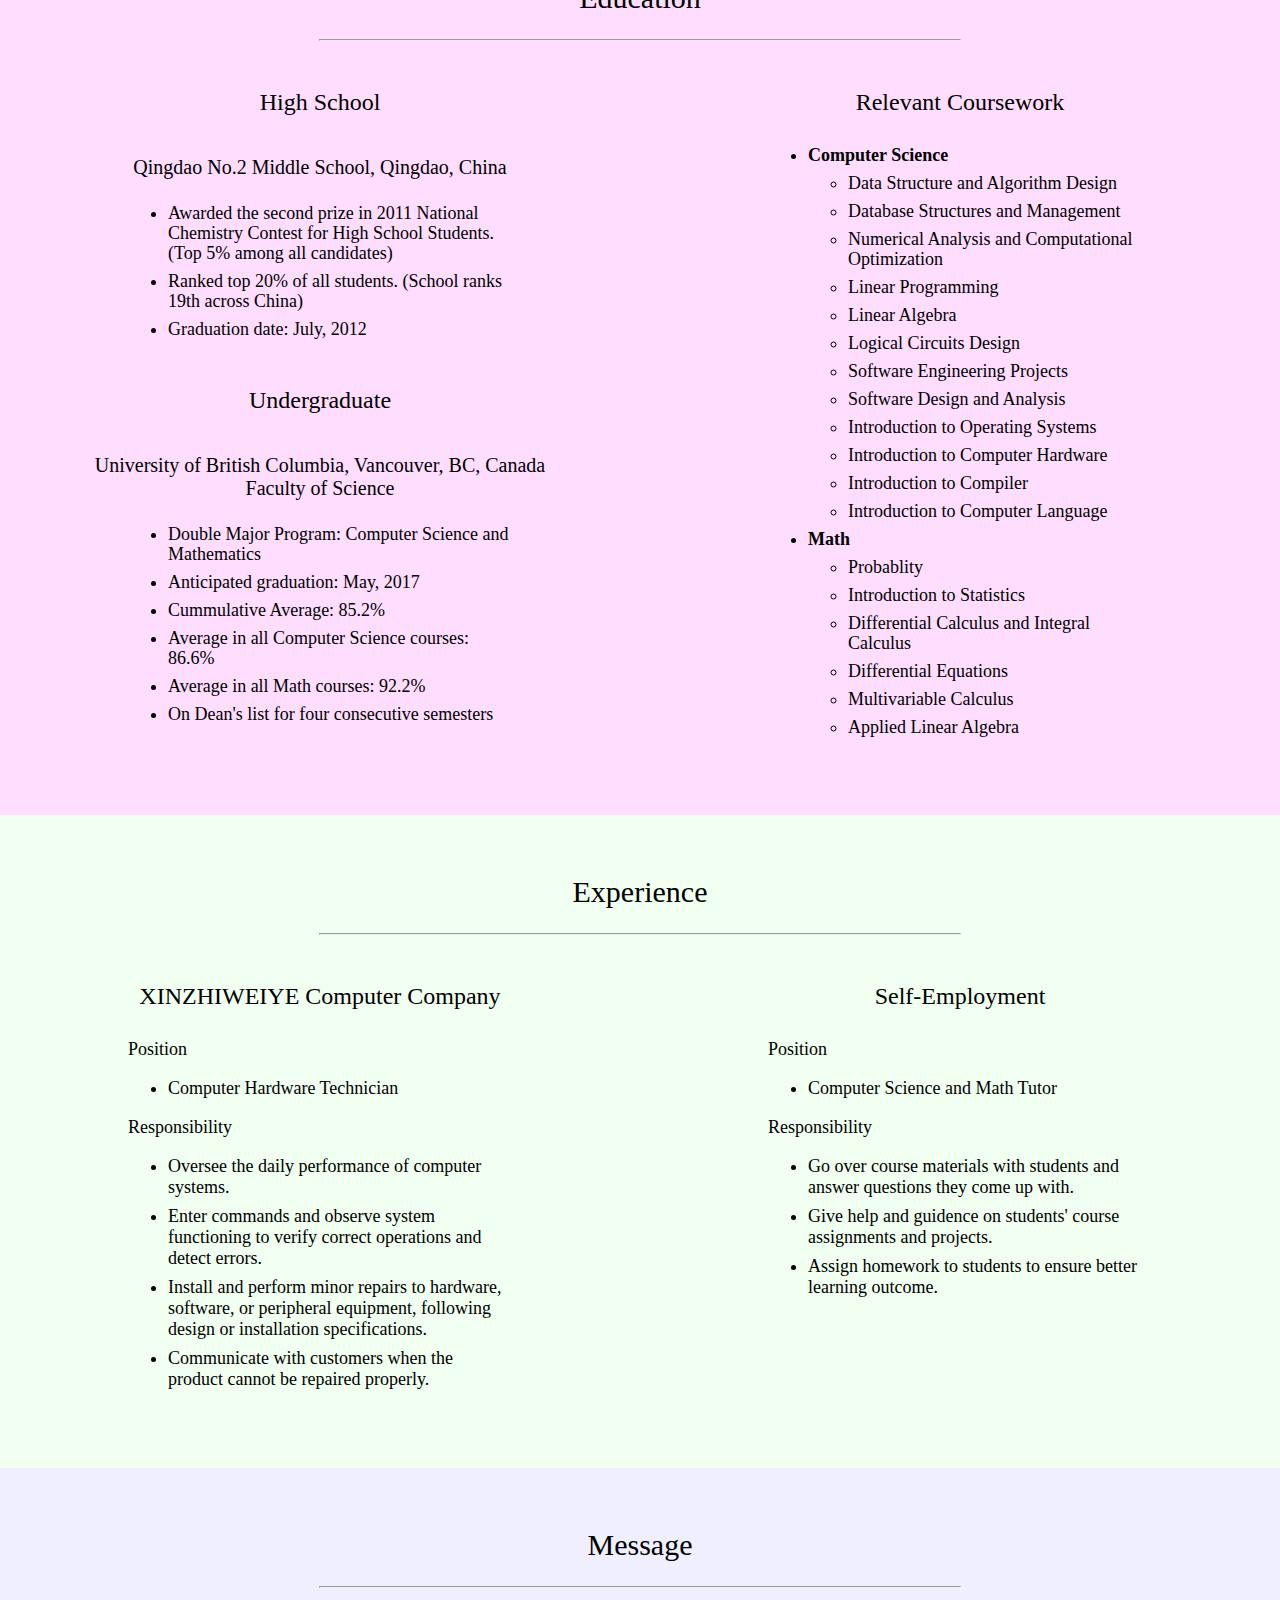
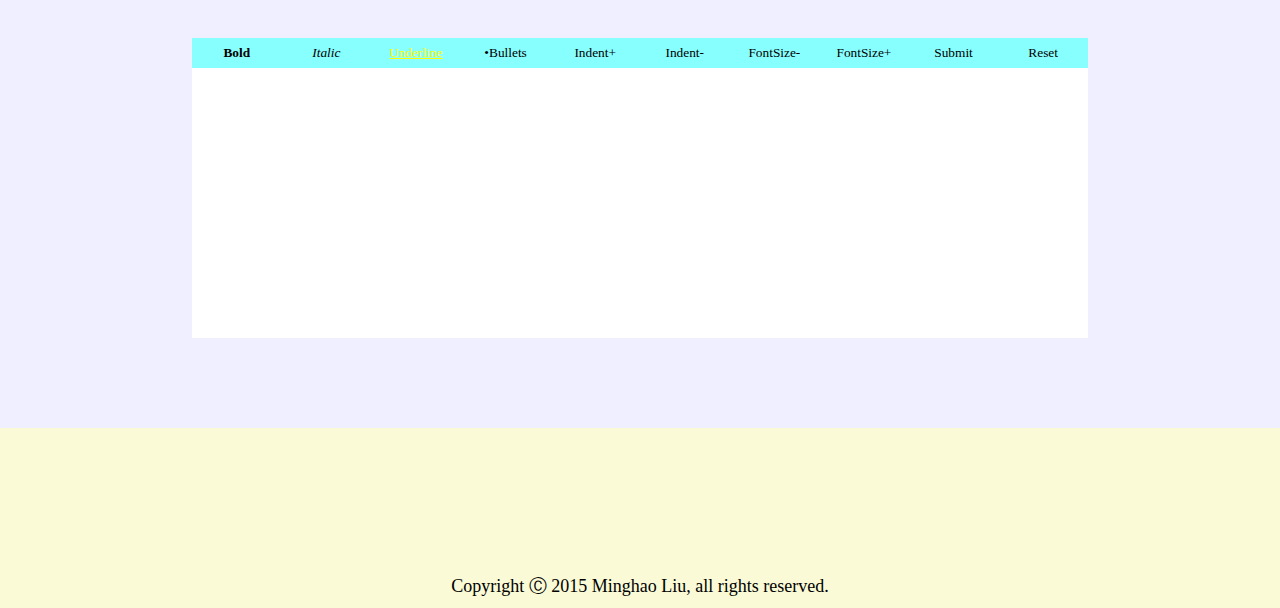
==== commit 5ef9d7ff: "Added circular progress-bar-like images to describe skills." ====
--- a/index.html
+++ b/index.html
@@ -152,6 +152,26 @@
 			<center>
 				<table class="classesProgress">
 					<tr> 
+						<td> <img src="skills/Java.png" width="40%" /> </td>
+						<td> <img src="skills/HTML.png" width="40%" /> </td>
+						<td> <img src="skills/CSS.png" width="40%" /> </td>					
+					</tr>
+					<tr> 
+						<td> <img src="skills/Java.png" width="40%" /> </td>
+						<td> <img src="skills/HTML.png" width="40%" /> </td>
+						<td> <img src="skills/CSS.png" width="40%" /> </td>
+					</tr>
+					<tr> 
+						<td> <img src="skills/Java.png" width="40%" /> </td>
+						<td> <img src="skills/HTML.png" width="40%" /> </td>
+						<td> <img src="skills/Javascript.png" width="40%" /> </td>
+					</tr>
+					<tr> 
+						<td> <img src="skills/Java.png" width="40%" /> </td>
+						<td> <img src="skills/HTML.png" width="40%" /> </td>
+						<td> <img src="skills/CSS.png" width="40%" /> </td>
+					</tr>
+					<!-- <tr> 
 						<td> <p class="progressBarFont"> Java </p> </td>
 						<td> <progress value="94" max="100"> </progress> </td>
 					</tr>
@@ -198,7 +218,7 @@
 					<tr>
 						<td> <p class="progressBarFont"> Python </p> </td>
 						<td> <progress value="12" max="100"> </progress> </td>
-					</tr>
+					</tr> -->
 				</table>
 			</center>
 			<div class="emptyDiv"> </div>
--- a/misc.css
+++ b/misc.css
@@ -142,8 +142,20 @@
 
 .underlineButton {
 	text-decoration: underline;
+	color: #ffff00;
 }
 
 .underlinedTxt {
 	text-decoration: underline;
+}
+
+.classesProgress td img {
+	width: 60%;
+	margin-right: 20%;
+	margin-left: 20%;
+}
+
+.classesProgress tr {
+	margin-top: 20px;
+	margin-bottom: 20px;
 }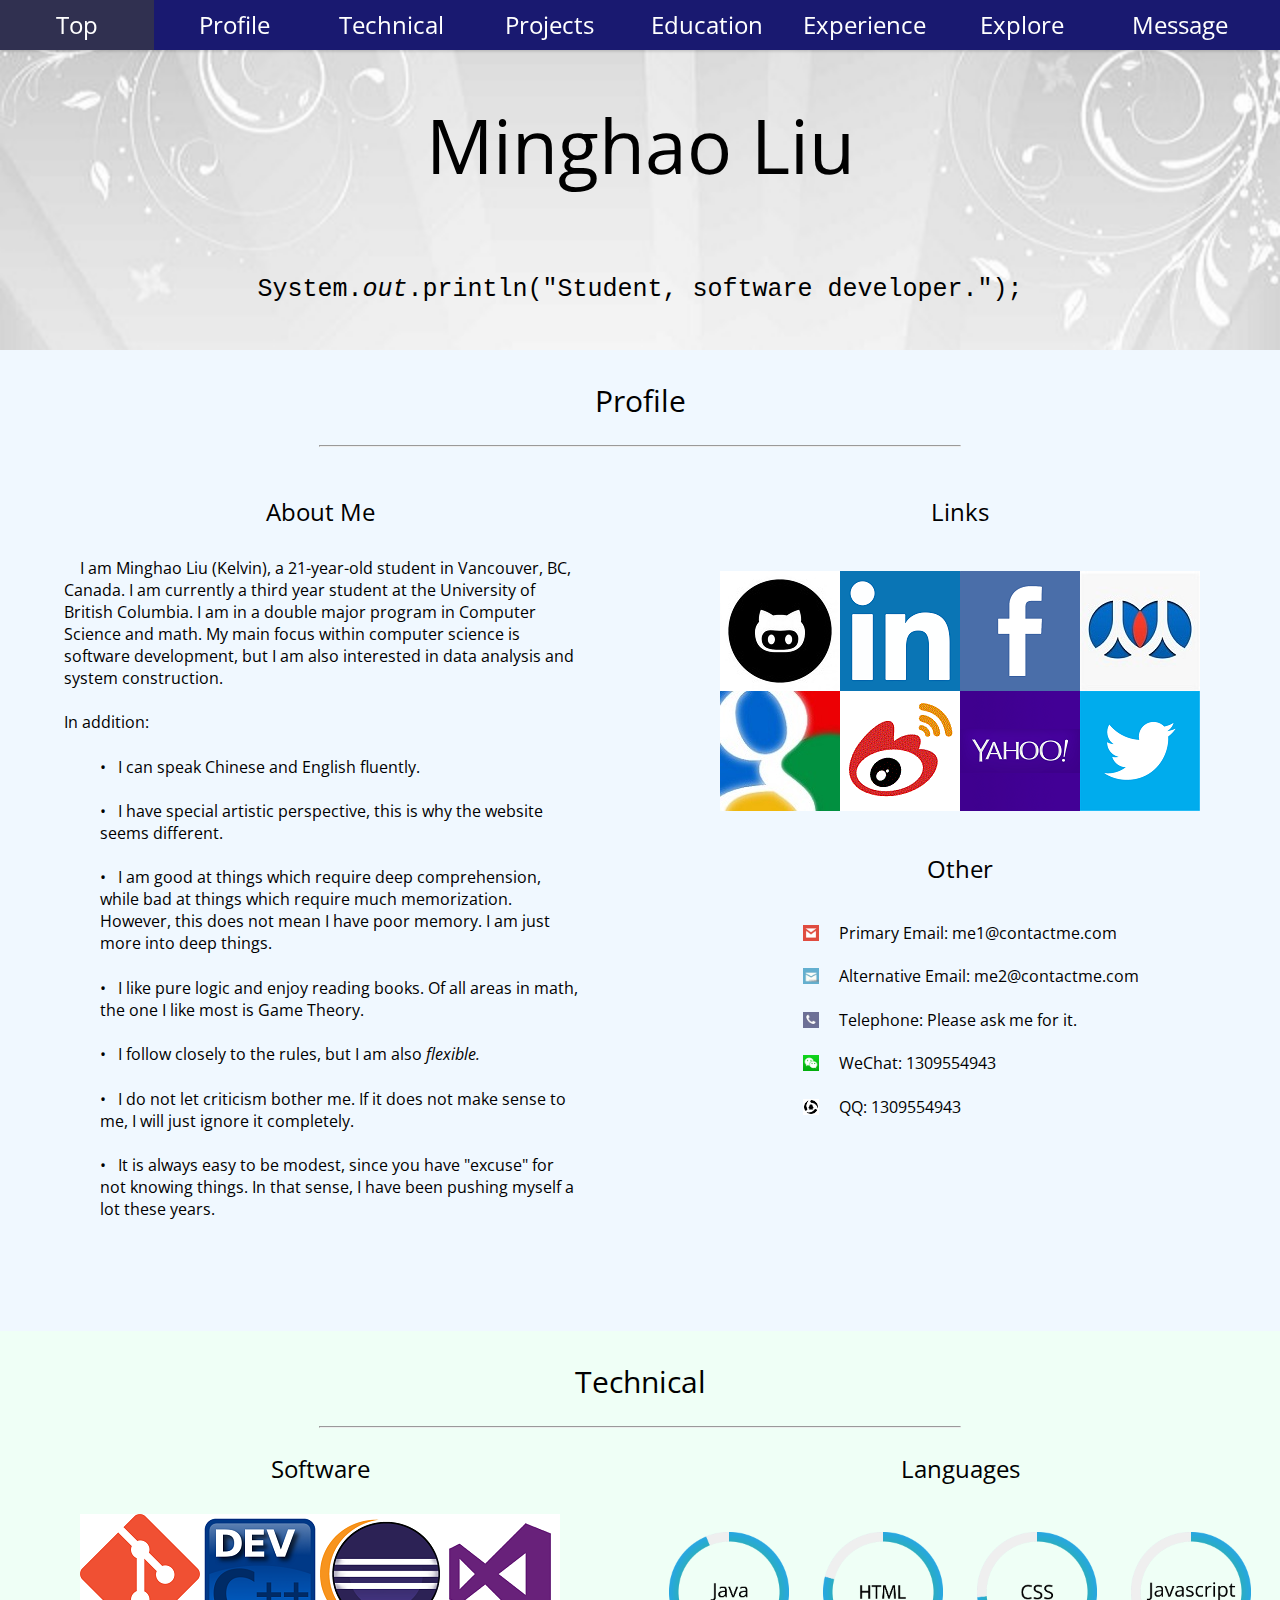
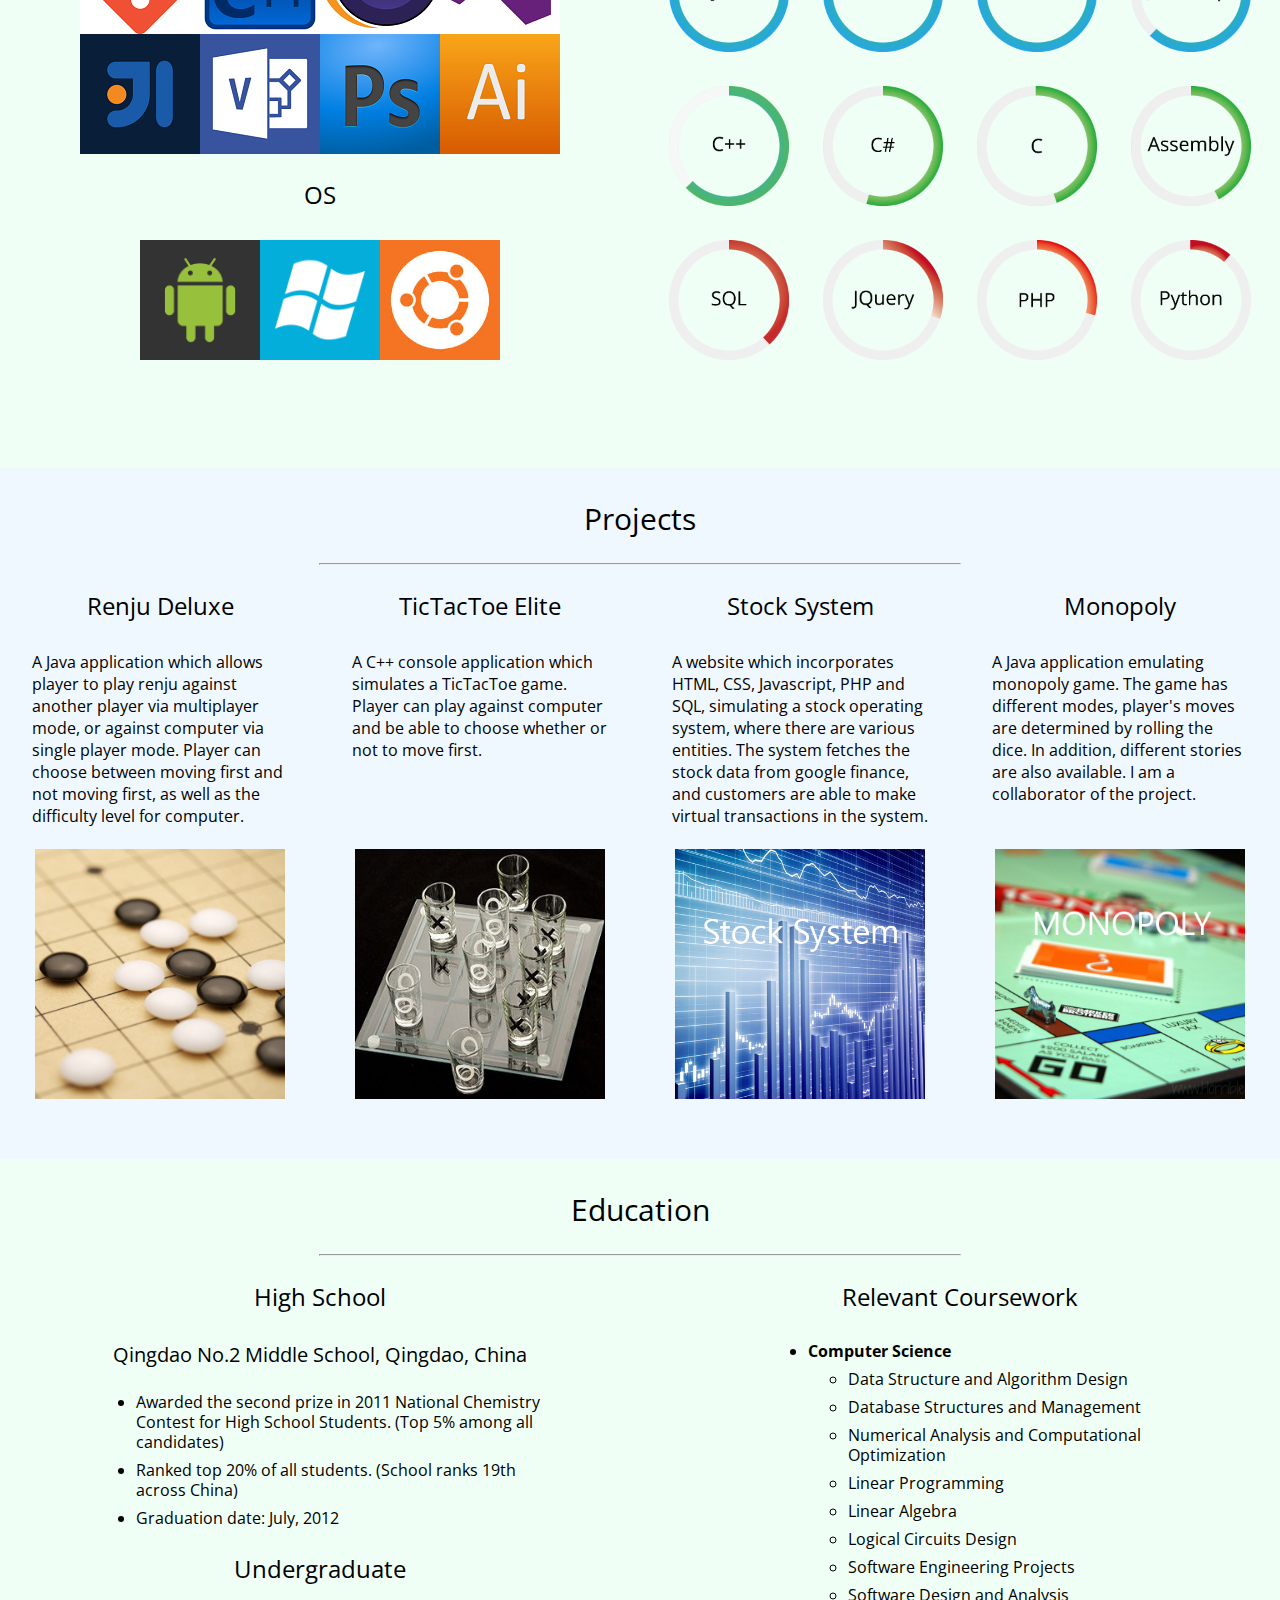
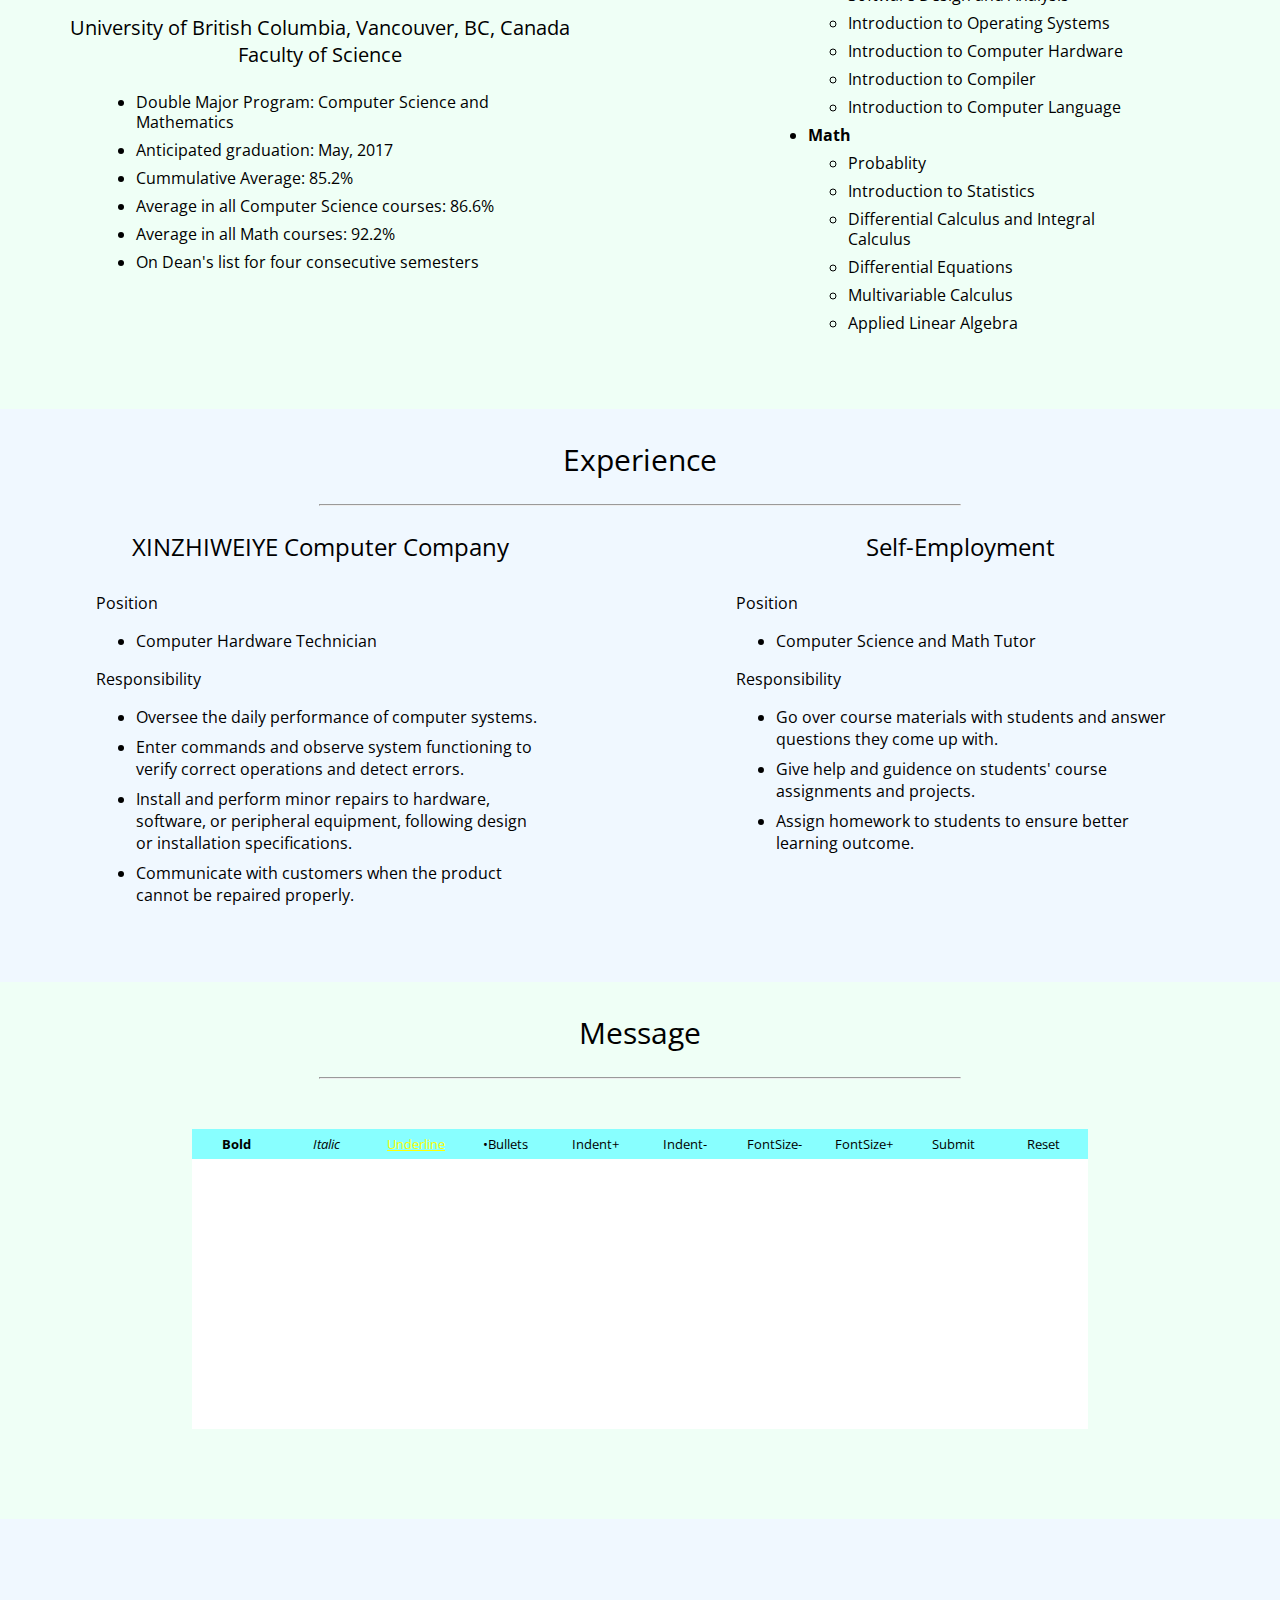
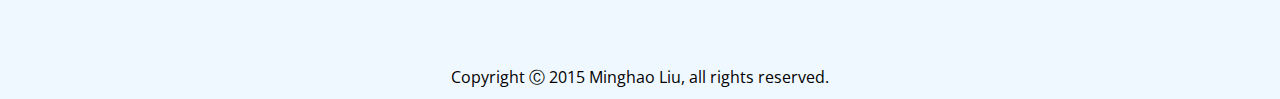
==== commit d8f0761a: "Made structural changes." ====
--- a/index.html
+++ b/index.html
@@ -6,6 +6,7 @@
 <link rel="stylesheet" href="allParas.css" type="text/css" />
 <link rel="stylesheet" href="allDivs.css" type="text/css" />
 <link rel="icon" href="icons/website-favicon.jpg" />
+<link rel="stylesheet" type="text/css" href="http://fonts.googleapis.com/css?family=Open+Sans" />
 <script src="ajaxjquery.js" type="text/javascript"> </script>
 <script type="text/javascript" src="fundamentals.js"> </script>
 <script type="text/javascript" src="formAction.js"> </script>
@@ -51,13 +52,12 @@
 				</center>
 			    <p class="selfIntro"> In addition: </p>
 			    <div class="insideAboutMe">
-				    <center>
+				    
 					    <ul class="additionalNotes">
 					    	<li> <p> &#x2022;&nbsp;&nbsp;&nbsp;I can speak Chinese and English fluently. </p> </li>
 					    	<li> <p> &#x2022;&nbsp;&nbsp;&nbsp;I have special artistic perspective, this is why the website seems different. </p> </li>
 					    	<li> <p> &#x2022;&nbsp;&nbsp;&nbsp;I am good at things which require deep comprehension, while bad at things which require much memorization. However,
 					    	this does not mean I have poor memory. I am just more into deep things. </p> </li>
-					    	<li> <p> &#x2022;&nbsp;&nbsp;&nbsp;I like pure logic and rarely get moved. I seldom get mood swings and, even if it happened, people around me would not tell. </p> </li>
 					    	<li> <p> &#x2022;&nbsp;&nbsp;&nbsp;I like pure logic and enjoy reading books. Of all areas in math, the one I like most is Game Theory. </p> </li>
 					    	<li> <p> &#x2022;&nbsp;&nbsp;&nbsp;I follow closely to the rules, but I am also <i> flexible. </i></p> </li>
 					    	<li> <p> &#x2022;&nbsp;&nbsp;&nbsp;I do not let criticism bother me. If it does not make sense to me, I will just ignore it completely. </p> </li>
@@ -65,7 +65,7 @@
 					    	<li> <p> &nbsp; </p> </li>
 					    	<li> <p> &nbsp; </p> </li>
 					    </ul>
-					</center>
+					
 				</div>
 			</div>
 			<div class="aboutme">
@@ -124,13 +124,10 @@
 						<tr> <td> <img src="software_logos/git_logo.png" alt="Git" /> </td>
 							<td> <img src="software_logos/dev_c++.png" alt="dev_cpp" /> </td>
 							<td> <img src="software_logos/eclipse_software.png" alt="eclipse" /> </td>
-						</tr>
-						<tr> 
 							<td> <img src="software_logos/visual_studio.png" alt="visual_studio" /> </td>
-							<td> <img src="software_logos/intellij.png" alt="sql_server" /> </td>
-							<td> <img src="software_logos/vim_logo_fancy.png" alt="vim_editor" /> </td>
 						</tr>
 						<tr>
+							<td> <img src="software_logos/intellij.png" alt="sql_server" /> </td>
 							<td> <img src="software_logos/Microsoft-Visio-logo.png" alt="microsoft_visio_drawing" /> </td>
 							<td> <img src="software_logos/photoshop.png" alt="command_line_prompt" /> </td>
 							<td> <img src="software_logos/adobe_ai.png" alt="adobe_illustrator" /> </td>
@@ -152,73 +149,23 @@
 			<center>
 				<table class="classesProgress">
 					<tr> 
-						<td> <img src="skills/Java.png" width="40%" /> </td>
-						<td> <img src="skills/HTML.png" width="40%" /> </td>
-						<td> <img src="skills/CSS.png" width="40%" /> </td>					
+						<td> <img src="skills/Java.png" width="120px" /> </td>
+						<td> <img src="skills/HTML.png" width="120px" /> </td>
+						<td> <img src="skills/CSS.png" width="120px" /> </td>
+						<td> <img src="skills/Javascript.png" width="120px" /> </td>			
 					</tr>
 					<tr> 
-						<td> <img src="skills/Java.png" width="40%" /> </td>
-						<td> <img src="skills/HTML.png" width="40%" /> </td>
-						<td> <img src="skills/CSS.png" width="40%" /> </td>
+						<td> <img src="skills/C++.png" width="120px" /> </td>
+						<td> <img src="skills/CSharp.png" width="120px" /> </td>
+						<td> <img src="skills/C-Lan.png" width="120px" /> </td>
+						<td> <img src="skills/Assembly.png" width="120px" /> </td>			
 					</tr>
 					<tr> 
-						<td> <img src="skills/Java.png" width="40%" /> </td>
-						<td> <img src="skills/HTML.png" width="40%" /> </td>
-						<td> <img src="skills/Javascript.png" width="40%" /> </td>
+						<td> <img src="skills/SQL.png" width="120px" /> </td>	
+						<td> <img src="skills/JQuery.png" width="120px" /> </td>
+						<td> <img src="skills/PHP.png" width="120px" /> </td>
+						<td> <img src="skills/Python.png" width="120px" /> </td>	
 					</tr>
-					<tr> 
-						<td> <img src="skills/Java.png" width="40%" /> </td>
-						<td> <img src="skills/HTML.png" width="40%" /> </td>
-						<td> <img src="skills/CSS.png" width="40%" /> </td>
-					</tr>
-					<!-- <tr> 
-						<td> <p class="progressBarFont"> Java </p> </td>
-						<td> <progress value="94" max="100"> </progress> </td>
-					</tr>
-					<tr>
-						<td> <p class="progressBarFont"> HTML </p> </td>
-						<td> <progress value="76" max="100"> </progress> </td>
-					</tr>
-					<tr>
-						<td> <p class="progressBarFont"> CSS </p> </td>
-						<td> <progress value="72" max="100"> </progress> </td>
-					</tr>
-					<tr>
-						<td> <p class="progressBarFont"> C++ </p> </td>
-						<td> <progress value="63" max="100"> </progress> </td>
-					</tr>
-					<tr>
-						<td> <p class="progressBarFont"> C# </p> </td>
-						<td> <progress value="57" max="100"> </progress> </td>
-					</tr>
-					<tr>
-						<td> <p class="progressBarFont"> JavaScript </p> </td>
-						<td> <progress value="55" max="100"> </progress> </td>
-					</tr>
-					<tr>
-						<td> <p class="progressBarFont"> Assembly </p> </td>
-						<td> <progress value="53" max="100"> </progress> </td>
-					</tr>
-					<tr>
-						<td> <p class="progressBarFont"> C </p> </td>
-						<td> <progress value="48" max="100"> </progress> </td>
-					</tr>
-					<tr>
-						<td> <p class="progressBarFont"> SQL </p> </td>
-						<td> <progress value="43" max="100"> </progress> </td>
-					</tr>
-					<tr>
-						<td> <p class="progressBarFont"> PHP </p> </td>
-						<td> <progress value="30" max="100"> </progress> </td>
-					</tr>
-					<tr>
-						<td> <p class="progressBarFont"> JQuery </p> </td>
-						<td> <progress value="16" max="100"> </progress> </td>
-					</tr>
-					<tr>
-						<td> <p class="progressBarFont"> Python </p> </td>
-						<td> <progress value="12" max="100"> </progress> </td>
-					</tr> -->
 				</table>
 			</center>
 			<div class="emptyDiv"> </div>
@@ -254,10 +201,10 @@
 		</div>
 		<div class="projectsCardsContainer">
 			<div class="fourCols">
-				<center> <a href="https://github.com/MH-L/Renju-Game"> <img src="projects_pics/renju2.jpg" width="78%" /> </a> </center>
+				<center> <a href="https://github.com/MH-L/Renju-Game"> <img src="projects_pics/renju-image.jpg" width="78%" /> </a> </center>
 			</div>
 			<div class="fourCols">
-				<center> <a href="https://github.com/MH-L/TicTacToe--AI"> <img src="projects_pics/tictactoe-illustration.jpg" width="78%" /> </a> </center>
+				<center> <a href="https://github.com/MH-L/TicTacToe--AI"> <img src="projects_pics/tictactoe.jpg" width="78%" /> </a> </center>
 			</div>
 			<div class="fourCols">
 				<center> <a href="https://github.com/MH-L/Stock-System"> <img src="projects_pics/stock_market.jpg" width="78%" /> </a> </center> 
--- a/misc.css
+++ b/misc.css
@@ -1,12 +1,13 @@
 body {
 	padding: 0px;
 	margin: 0px;
-	font-family: 'Big Caslon', 'Book Antiqua', 'Palatino Linotype', Georgia, serif;
-	font-size: 18px;
+	font-family: 'Open Sans';
+	/*font-family: 'Big Caslon', 'Book Antiqua', 'Palatino Linotype', Georgia, serif;*/
+	font-size: 16px;
 }
 
 h1 {
-	font-family: 'Big Caslon', 'Book Antiqua', 'Palatino Linotype', Georgia, serif;
+	font-family: 'Open Sans';
 	font-size: 39px;
 	font-style: normal;
 	font-variant: normal;
@@ -15,7 +16,7 @@
 }
 
 h3 {
-	font-family: 'Big Caslon', 'Book Antiqua', 'Palatino Linotype', Georgia, serif;
+	font-family: 'Open Sans';
 	font-size: 25px;
 	font-style: normal;
 	font-variant: normal;
@@ -124,7 +125,7 @@
 	margin-bottom: 0px;
 	margin-left: 0px;
 	margin-right: 0px;
-	font-family: 'Big Caslon', 'Book Antiqua', serif;
+	font-family: 'Open Sans';
 	border: 0px;
 	outline: 0;
 	background: #88ffff;
@@ -149,11 +150,11 @@
 	text-decoration: underline;
 }
 
-.classesProgress td img {
-	width: 60%;
-	margin-right: 20%;
-	margin-left: 20%;
-}
+.classesProgress td {
+	padding-left: 1em;
+	padding-right: 1em;
+	padding-bottom: 1em;
+	padding-top: 1em;
 
 .classesProgress tr {
 	margin-top: 20px;
--- a/allLists.css
+++ b/allLists.css
@@ -186,12 +186,12 @@
 .insideAboutMe.educ li {
 	margin-top: 8px;
 	margin-bottom: 8px;
+	font-family: 'Open Sans';
 }
 
 div.educationDiv ul li {
-	font-family: 'Calisto MT', 'Bookman Old Style', Bookman, 'Goudy Old Style', 
-		Garamond, 'Hoefler Text', 'Bitstream Charter', Georgia, serif;
-	font-size: 18px;
+	font-family: 'Open Sans';
+	font-size: 16px;
 	line-height: 20px;
 
 }--- a/allParas.css
+++ b/allParas.css
@@ -1,5 +1,5 @@
 p#myName {
-	font-family: 'Big Caslon', 'Book Antiqua', 'Palatino Linotype', Georgia, serif;
+	font-family: 'Open Sans';
 	font-size: 75px;
 	font-style: normal;
 	font-variant: normal;
@@ -16,7 +16,7 @@
 	margin-bottom: 2em;
 }
 
-p.progressBarFont {
+/*p.progressBarFont {
 	font-family: 'Big Caslon', 'Book Antiqua', 'Palatino Linotype', Georgia, serif;
 	font-size: 18px;
 	font-style: normal;
@@ -25,20 +25,20 @@
 	margin-bottom: 0.4em;
 	margin-top: 0.4em;
 	width: 100px;
-}
+}*/
 
 p.insideCellp {
 	margin-top:10px;
 	margin-bottom:10px;
 	/*font-family: Calibri, Candara, Segoe, 'Segoe UI', Optima, Arial, sans-serif;*/
 	/*font-family: Copperplate, 'Copperplate Gothic Light', fantasy;*/
-	font-family: Palatino, 'Palatino Linotype', 'Palatino LT STD', 'Book Antiqua', Georgia, serif;
+	font-family: 'Open Sans';
 	font-size: 24px;
 	color: #ffffff;
 	line-height: 30px;
 }
 
-p.sofamore {
+/*p.sofamore {
 	font-size: 60px;
 	color: #ff0000;
 	font-family: Palatino, 'Palatino Linotype', 'Palatino LT STD', 'Book Antiqua', Georgia, serif;
@@ -48,12 +48,11 @@
 	font-size: 20px;
 	color: #ff0000;
 	font-family: Palatino, 'Palatino Linotype', 'Palatino LT STD', 'Book Antiqua', Georgia, serif;
-}
+}*/
 
 p.subTitle {
-	font-family: 'Calisto MT', 'Bookman Old Style', Bookman, 'Goudy Old Style', 
-		Garamond, 'Hoefler Text', 'Bitstream Charter', Georgia, serif;
-	margin-top: 2em;
+	font-family: 'Open Sans';
+	margin-top: 1em;
 	margin-bottom: 1.2em;
 	font-size: 24px;
 	color: #000000;
@@ -77,20 +76,20 @@
 }
 
 p.mainTitle {
-	font-family: 'Calisto MT', 'Bookman Old Style', Bookman, 'Goudy Old Style', 
-		Garamond, 'Hoefler Text', 'Bitstream Charter', Georgia, serif;
-		margin-top: 2em;
+	/*font-family: 'Calisto MT', 'Bookman Old Style', Bookman, 'Goudy Old Style', 
+		Garamond, 'Hoefler Text', 'Bitstream Charter', Georgia, serif;*/
+		font-family: 'Open Sans';
+		margin-top: 1em;
 		margin-bottom: 0.8em;
 		font-size: 30px;
 		text-align: middle;
 }
 
 p.otherContPara {
-	font-family: 'Calisto MT', 'Bookman Old Style', Bookman, 'Goudy Old Style', 
-		Garamond, 'Hoefler Text', 'Bitstream Charter', Georgia, serif;
+	font-family: 'Open Sans';
 		margin-top: 0.3em;
 		margin-bottom: 0.8em;
-		font-size: 19px;
+		font-size: 16px;
 		text-align: middle;
 }
 
@@ -107,24 +106,23 @@
 p.insideCellp.dropdownPara.long {
 	font-size: 15px;
 }
-
+/*
 p.mat {
 	line-height: 40px;
 	margin-top: 0.4em;
 	margin-bottom: 0.4em;
 	font-family: Garamond, Baskerville, 'Baskerville Old Face', 'Hoefler Text', 'Times New Roman', serif;
 	font-size: 23px;
-}
+}*/
 
 ul.additionalNotes li p, p.selfIntro {
-	font-family: 'Calisto MT', 'Bookman Old Style', Bookman, 'Goudy Old Style', 
-		Garamond, 'Hoefler Text', 'Bitstream Charter', Georgia, serif;
-		padding-left: 18%;
-		padding-right: 18%;
+	font-family: 'Open Sans';
+		padding-left: 10%;
+		padding-right: 10%;
 		text-align: left;
 	margin-top:1.4em;
 	margin-bottom: 1.4em;
-	font-size: 18px;
+	font-size: 16px;
 	color: #000000;
 }
 
--- a/allDivs.css
+++ b/allDivs.css
@@ -100,7 +100,7 @@
 
 div.profileDiv {
 	width: 100%;
-	background-color: #fff0f5;
+	background-color: #f0f8ff;
 	display: block;
 	float: left;
 }
@@ -122,27 +122,27 @@
 div.technicalDiv {
 	width: 100%;
 	display: inline-block;
-	background-color: rgb(253,251,239);
+	background-color: #effff6;
 }
 
 div.experienceDiv {
 	width: 100%;
 	padding-bottom: 60px;
 	display: inline-block;
-	background-color: #f0fff0;
+	background-color: #f0f8ff;
 }
 
 div.projectsDiv {
 	width:100%;
 	display: inline-block;
-	background-color: #e0ffff;
+	background-color: #f0f8ff;
 }
 
 div.educationDiv {
 	width: 100%;
 	padding-bottom: 60px;
 	display: inline-block;
-	background-color: #ffddff;
+	background-color: #effff6;
 }
 
 div.box.hidden {
@@ -156,8 +156,7 @@
 	width:100%;
 	text-align: middle;
 	background-color: rgba(0,0,0,0);
-	font-family: 'Calisto MT', 'Bookman Old Style', Bookman, 'Goudy Old Style', 
-		Garamond, 'Hoefler Text', 'Bitstream Charter', Georgia, serif;
+	font-family: 'Open Sans';
 		font-size: 30px;
 }
 
@@ -175,7 +174,7 @@
 div.insideAboutMe.educ {
 	margin-left: auto;
 	margin-right: auto;
-	width: 60%;
+	width: 70%;
 	text-align: left;
 }
 
@@ -199,7 +198,7 @@
 div.messageDiv {
 	width:100%;
 	display: inline-block;
-	background-color: #efefff;
+	background-color: #effff6;
 	padding-bottom: 60px;
 }
 
@@ -220,5 +219,5 @@
 footer {
 	height: 180px;
 	position: relative;
-	background: #fafad6;
+	background: #F0F8FF;
 }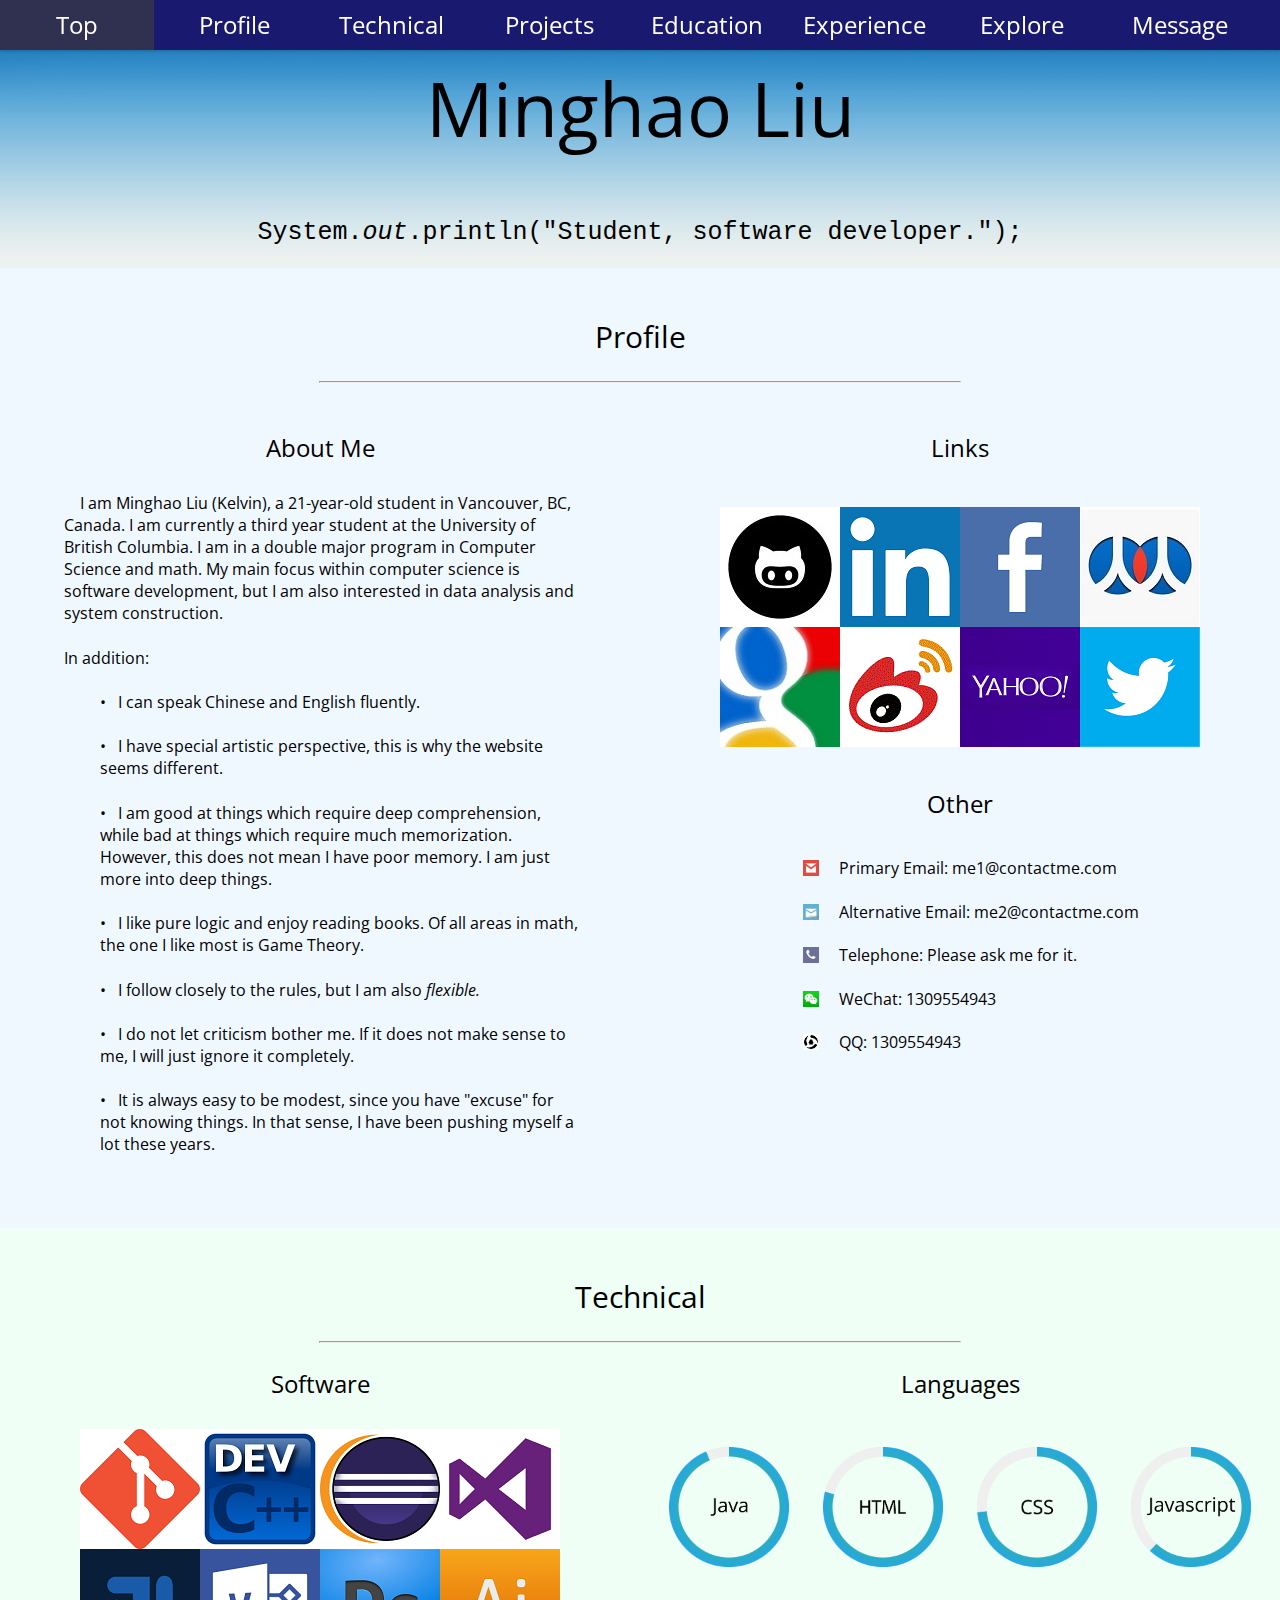
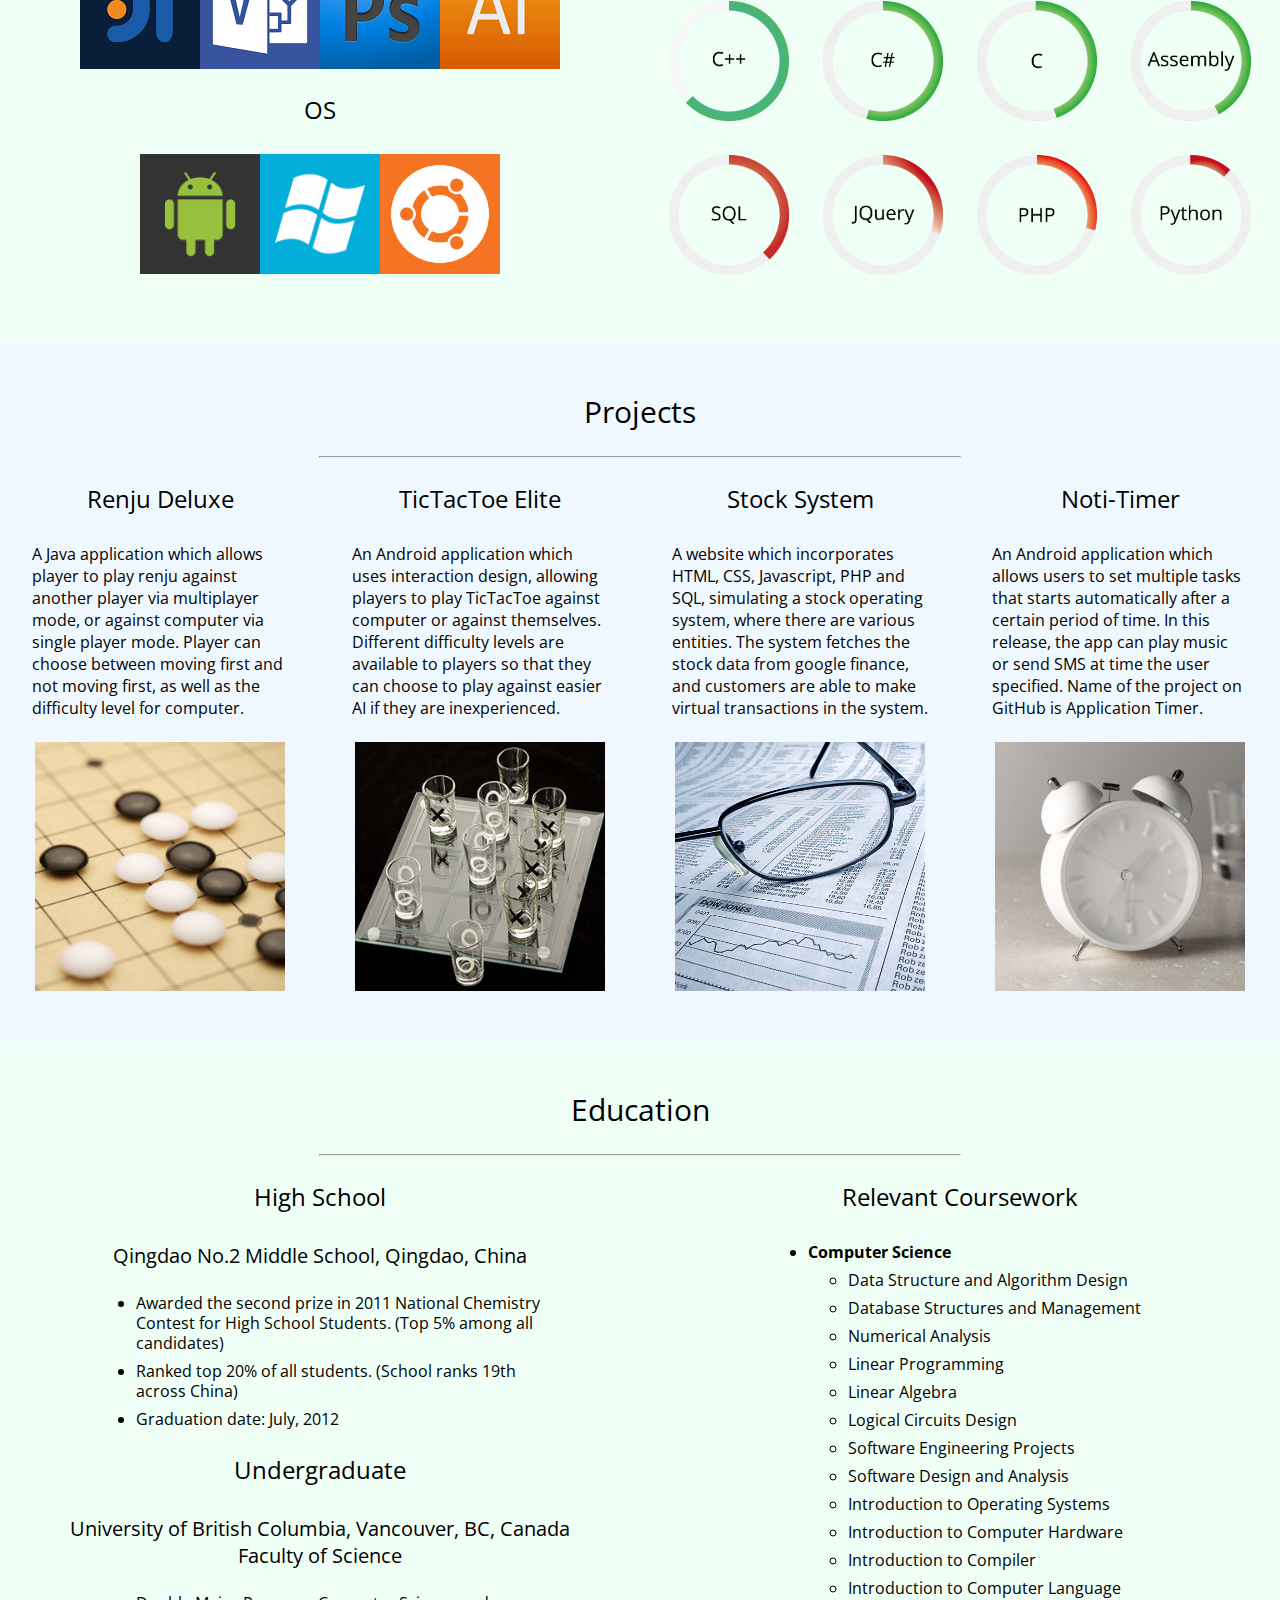
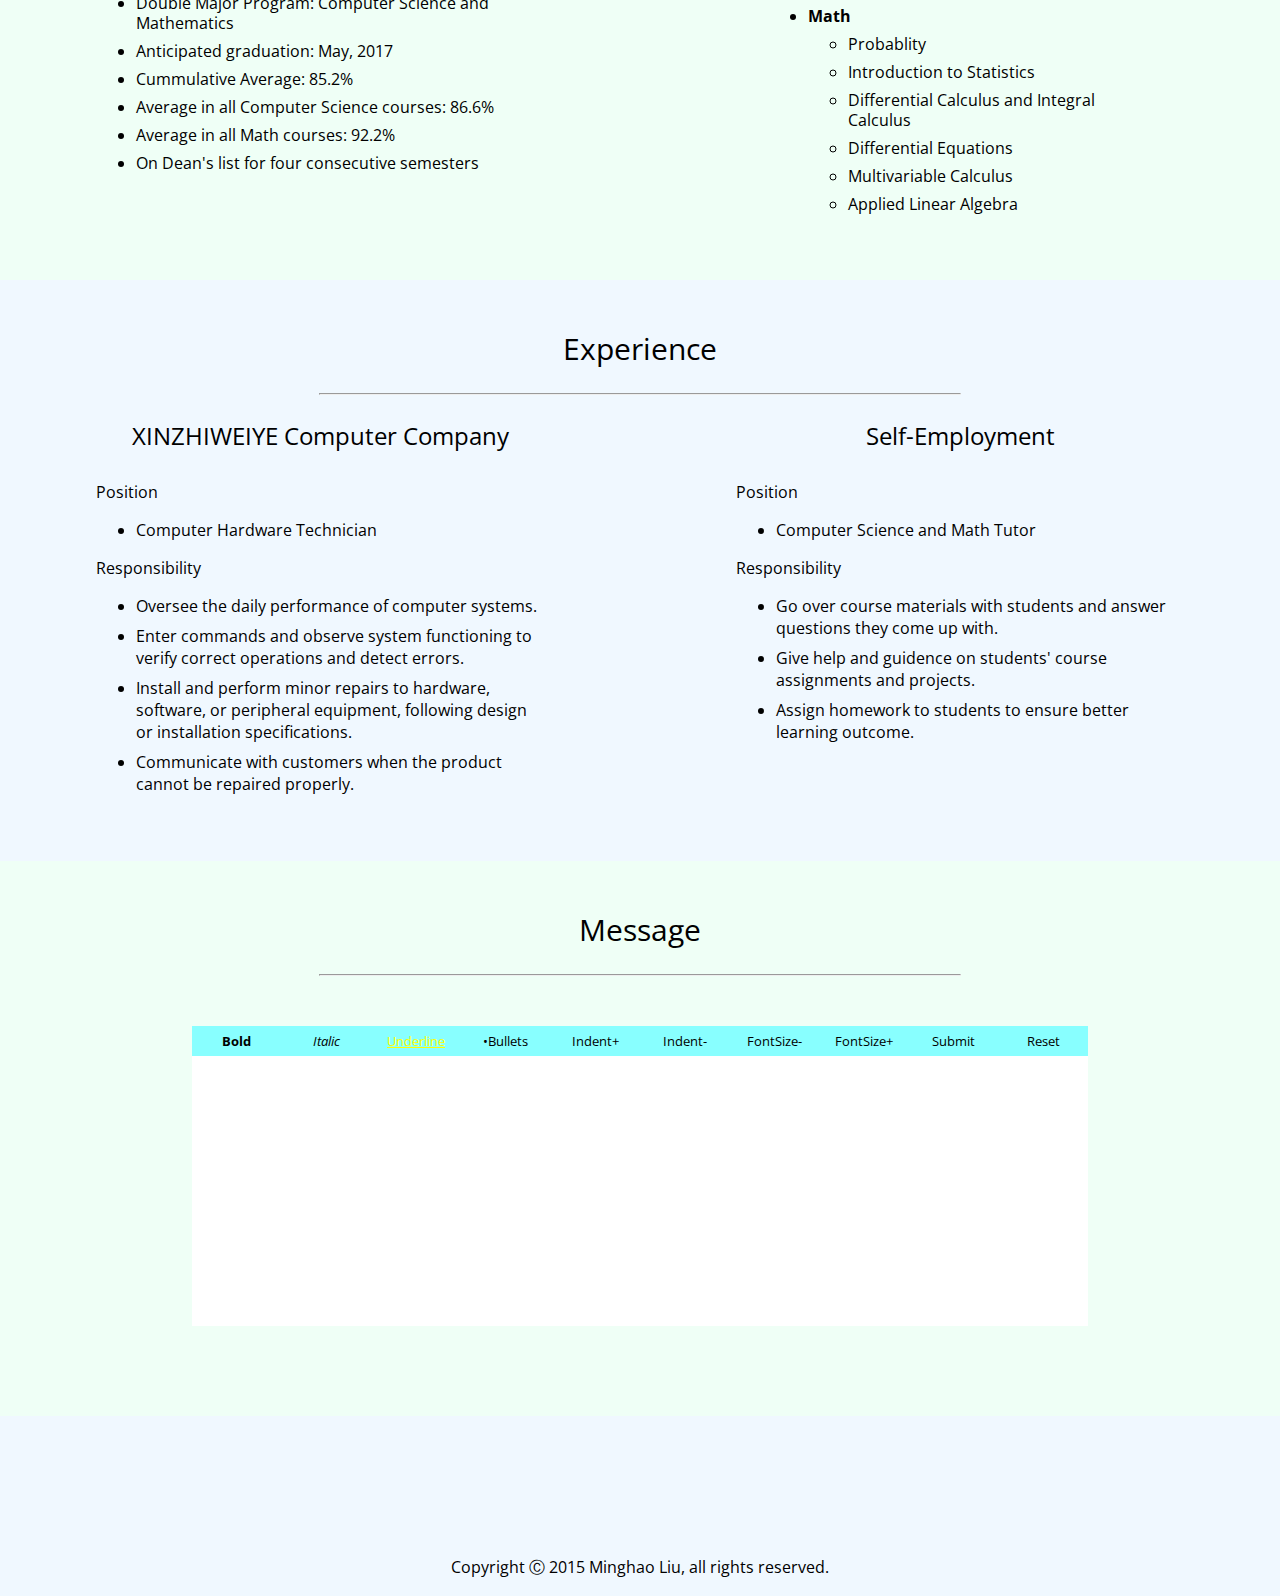
==== commit 6a410a71: "Reorganized webpage layouts." ====
--- a/index.html
+++ b/index.html
@@ -10,29 +10,16 @@
 <script src="ajaxjquery.js" type="text/javascript"> </script>
 <script type="text/javascript" src="fundamentals.js"> </script>
 <script type="text/javascript" src="formAction.js"> </script>
-<!-- <script src="http://tinymce.cachefly.net/4.1/tinymce.min.js"></script> -->
-<script>
-	tinymce.init({selector:'textarea', plugins: [
-        "advlist autolink lists link image charmap print preview anchor",
-        "searchreplace visualblocks code fullscreen",
-        "insertdatetime media table contextmenu paste"
-    ],
-    toolbar: "insertfile undo redo | styleselect | bold italic | alignleft aligncenter alignright alignjustify | bullist numlist outdent indent | link image"});
-</script>
 </head>
 <body>
 	<div class="upperDiv">
-		<div class="emptyDiv"> </div>
-		<div class="emptyDiv"> </div>
 		<div class="box hidden"> <a id="top2"> </a> </div>
 		<div id="nameDiv" align="middle">
 			<p id="myName"> Minghao Liu </p>
 		</div>
-		<div class="emptyDiv"> </div>
 		<div id="descriptDiv">
 			<p id="descriptive"> System.<i>out</i>.println("Student, software developer."); </p>
 		</div>
-		<div class="emptyDiv"> </div>
 	</div>
 	<div class="profileDiv" id="profile1">
 		<a id="anchor0"> </a>
@@ -62,8 +49,6 @@
 					    	<li> <p> &#x2022;&nbsp;&nbsp;&nbsp;I follow closely to the rules, but I am also <i> flexible. </i></p> </li>
 					    	<li> <p> &#x2022;&nbsp;&nbsp;&nbsp;I do not let criticism bother me. If it does not make sense to me, I will just ignore it completely. </p> </li>
 					    	<li> <p> &#x2022;&nbsp;&nbsp;&nbsp;It is always easy to be modest, since you have "excuse" for not knowing things. In that sense, I have been pushing myself a lot these years. </p> </li>
-					    	<li> <p> &nbsp; </p> </li>
-					    	<li> <p> &nbsp; </p> </li>
 					    </ul>
 					
 				</div>
@@ -141,8 +126,6 @@
 					 <td> <img src="system_logos/ubuntu-icon.jpg" width="120px" /> </td>
 					</tr> </table>
 				</center>
-				<div class="emptyDiv"> </div>
-				<div class="emptyDiv"> </div>
 		</div>
 		<div class="secondCol">
 			<center> <p class="subTitle"> Languages </p> </center>
@@ -168,9 +151,6 @@
 					</tr>
 				</table>
 			</center>
-			<div class="emptyDiv"> </div>
-			<div class="emptyDiv"> </div>
-			<div class="emptyDiv"> </div>
 		</div>
 	</div>
 	<div class="projectsDiv">
@@ -184,8 +164,8 @@
 				</div>
 				<div class="fourCols">
 					<center> <p class="subTitle"> TicTacToe Elite </p> </center>
-					<p class="selfIntro"> A C++ console application which simulates a TicTacToe game. Player can play against computer and be able to choose
-						whether or not to move first. </p>
+					<p class="selfIntro"> An Android application which uses interaction design, allowing players to play TicTacToe against computer or against themselves.
+						Different difficulty levels are available to players so that they can choose to play against easier AI if they are inexperienced. </p>
 						
 				</div>
 				<div class="fourCols">
@@ -194,9 +174,9 @@
 						various entities. The system fetches the stock data from google finance, and customers are able to make virtual transactions in the system. </p>
 				</div>
 				<div class="fourCols">
-					<center> <p class="subTitle"> Monopoly </p> </center>
-					<p class="selfIntro"> A Java application emulating monopoly game. The game has different modes, player's moves are determined by rolling the dice.
-					 In addition, different stories are also available. I am a collaborator of the project. </p>
+					<center> <p class="subTitle"> Noti-Timer </p> </center>
+					<p class="selfIntro"> An Android application which allows users to set multiple tasks that starts automatically after a certain period of time.
+						In this release, the app can play music or send SMS at time the user specified. Name of the project on GitHub is Application Timer. </p>
 				</div>
 		</div>
 		<div class="projectsCardsContainer">
@@ -207,14 +187,12 @@
 				<center> <a href="https://github.com/MH-L/TicTacToe--AI"> <img src="projects_pics/tictactoe.jpg" width="78%" /> </a> </center>
 			</div>
 			<div class="fourCols">
-				<center> <a href="https://github.com/MH-L/Stock-System"> <img src="projects_pics/stock_market.jpg" width="78%" /> </a> </center> 
+				<center> <a href="https://github.com/MH-L/Stock-System"> <img src="projects_pics/stockImg.jpg" width="78%" /> </a> </center> 
 			</div>
 			<div class="fourCols">
-				<center> <img src="projects_pics/monopoly.jpg" width="78%" /> </center>
-			</div>
-		</div>
-		<div class="emptyDiv"> </div>
-		<div class="emptyDiv"> </div>
+				<center> <a href="https://github.com/MH-L/ApplicationTimer"> <img src="projects_pics/notification.jpg" width="78%" /> </a> </center>
+			</div>
+		</div>
 	</div>
 	<div class="educationDiv">
 		<a id="anchor3"> </a>
@@ -253,7 +231,7 @@
 					<ul>
 						<li> Data Structure and Algorithm Design </li>
 						<li> Database Structures and Management </li>
-						<li> Numerical Analysis and Computational Optimization </li>
+						<li> Numerical Analysis </li>
 						<li> Linear Programming </li>
 						<li> Linear Algebra </li>
 						<li> Logical Circuits Design </li>
--- a/allParas.css
+++ b/allParas.css
@@ -79,7 +79,7 @@
 	/*font-family: 'Calisto MT', 'Bookman Old Style', Bookman, 'Goudy Old Style', 
 		Garamond, 'Hoefler Text', 'Bitstream Charter', Georgia, serif;*/
 		font-family: 'Open Sans';
-		margin-top: 1em;
+		margin-top: 1.6em;
 		margin-bottom: 0.8em;
 		font-size: 30px;
 		text-align: middle;
@@ -132,10 +132,7 @@
 }
 
 p.copyright {
-	margin: 0px;
-	position: absolute;
-	bottom: 0px;
-	right: 0px;
-	left: 0px;
-	margin: 10px auto;
+	padding-top: 140px;
+	margin-top: 0em;
+	margin-bottom: 0em;
 }
--- a/allDivs.css
+++ b/allDivs.css
@@ -1,11 +1,13 @@
 div#nameDiv {
 	text-align: center;
-	margin: 50px;
+	padding-top: 50px;
+	padding-bottom: 30px;
 }	
 
 div#descriptDiv {
 	text-align: center;
-	
+	padding-bottom: 30px;
+	padding-top: 30px;
 	height: 35px;
 	width: 100%;
 	top: 110px;
@@ -36,7 +38,7 @@
 }
 
 div.upperDiv {
-	background-image: url("background/background2.jpg");
+	background-image: url("background/skyBg.jpg");
 	background-repeat: no-repeat;
 	-webkit-background-size: cover;
     -moz-background-size: cover;
@@ -68,11 +70,6 @@
 	text-align: center;
 }
 
-div.emptyDiv {
-	width: 100%;
-	height: 30px;
-}
-
 div.ssspecial {
 	visibility: hidden;
 	height: 25px;
@@ -100,9 +97,11 @@
 
 div.profileDiv {
 	width: 100%;
+	overflow: hidden;
 	background-color: #f0f8ff;
 	display: block;
 	float: left;
+	padding-bottom: 50px;
 }
 
 div.aboutme {
@@ -121,28 +120,34 @@
 
 div.technicalDiv {
 	width: 100%;
+	overflow: hidden;
 	display: inline-block;
 	background-color: #effff6;
+	padding-bottom: 50px;
 }
 
 div.experienceDiv {
 	width: 100%;
-	padding-bottom: 60px;
+	overflow: hidden;
 	display: inline-block;
 	background-color: #f0f8ff;
+	padding-bottom: 50px;
 }
 
 div.projectsDiv {
 	width:100%;
+	overflow: hidden;
 	display: inline-block;
 	background-color: #f0f8ff;
+	padding-bottom: 50px;
 }
 
 div.educationDiv {
 	width: 100%;
-	padding-bottom: 60px;
+	overflow: hidden;
 	display: inline-block;
 	background-color: #effff6;
+	padding-bottom: 50px;
 }
 
 div.box.hidden {
@@ -180,12 +185,14 @@
 
 div.firstCol {
 	width: 50%;
+	overflow: auto;
 	float: left;
 	text-align: justify;
 }
 
 div.secondCol {
 	width: 50%;
+	overflow: auto;
 	float: left;
 	text-align: center;
 }
@@ -218,6 +225,5 @@
 
 footer {
 	height: 180px;
-	position: relative;
 	background: #F0F8FF;
 }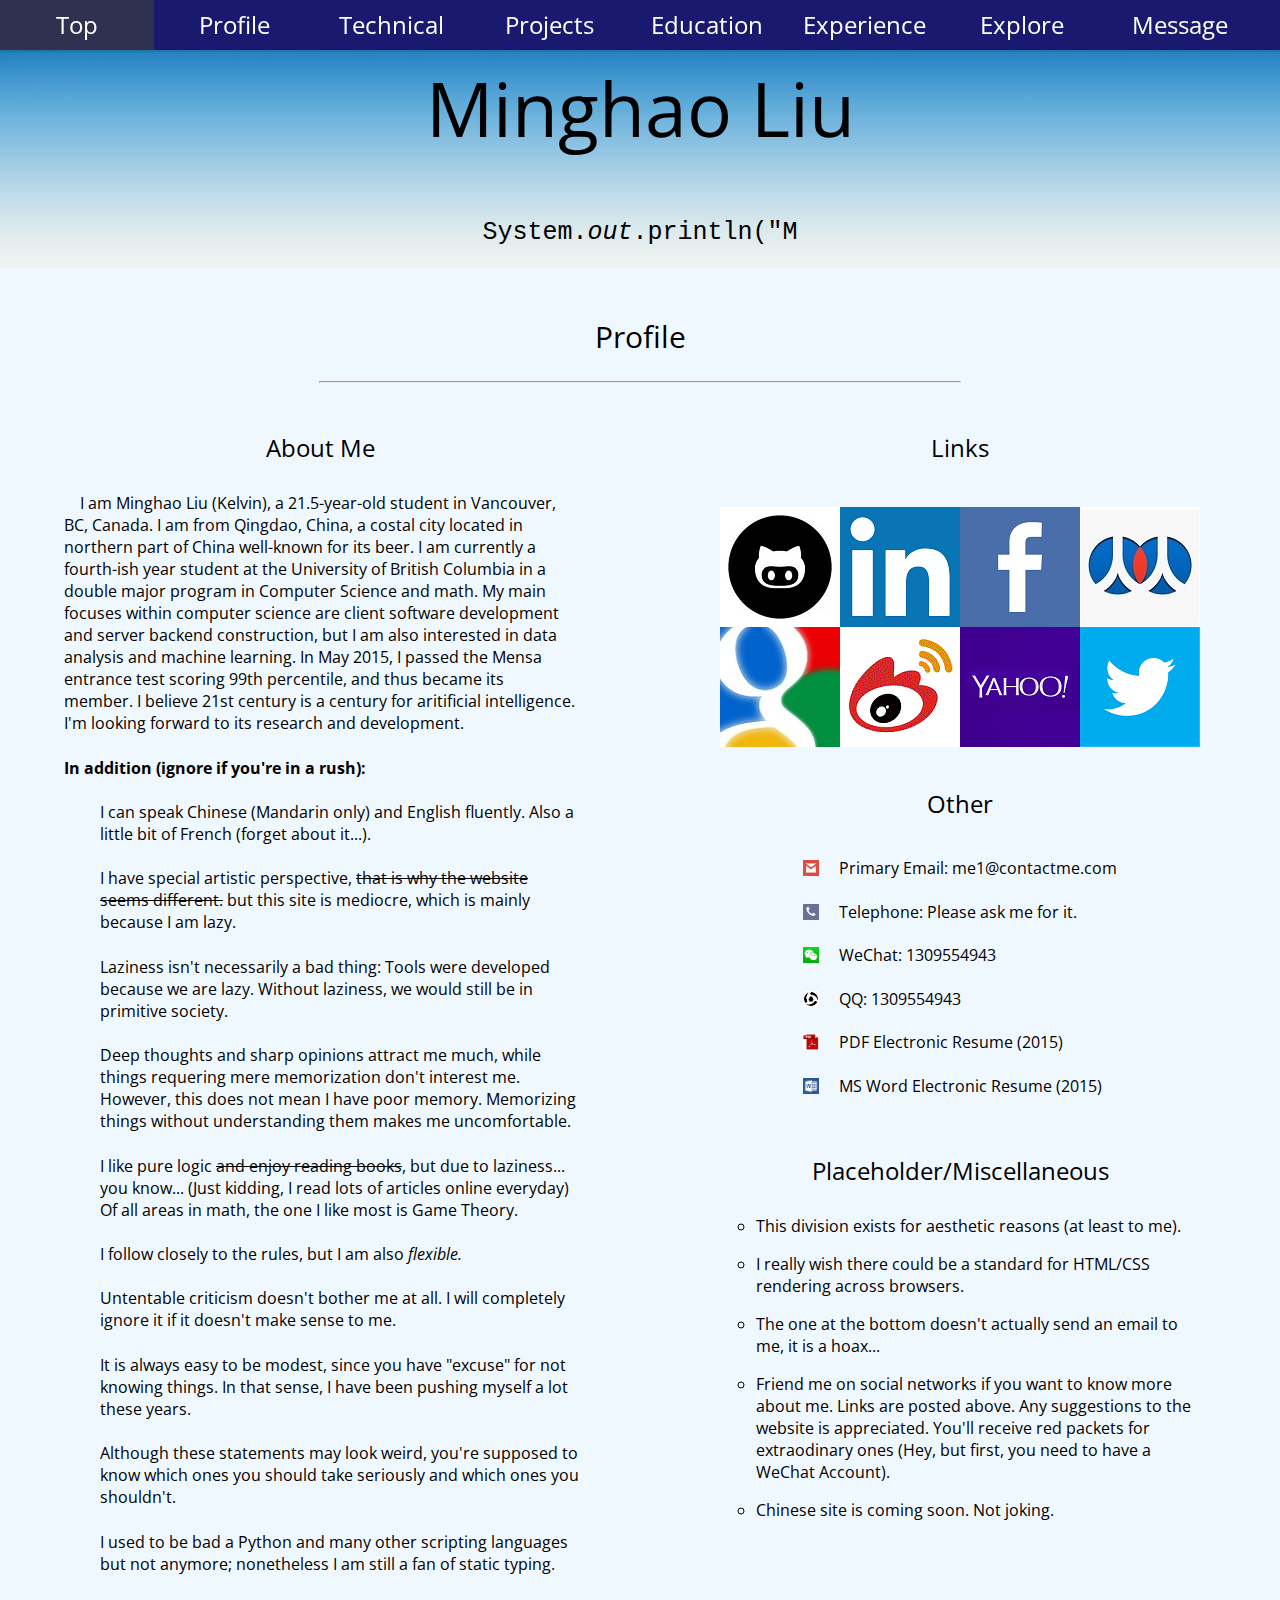
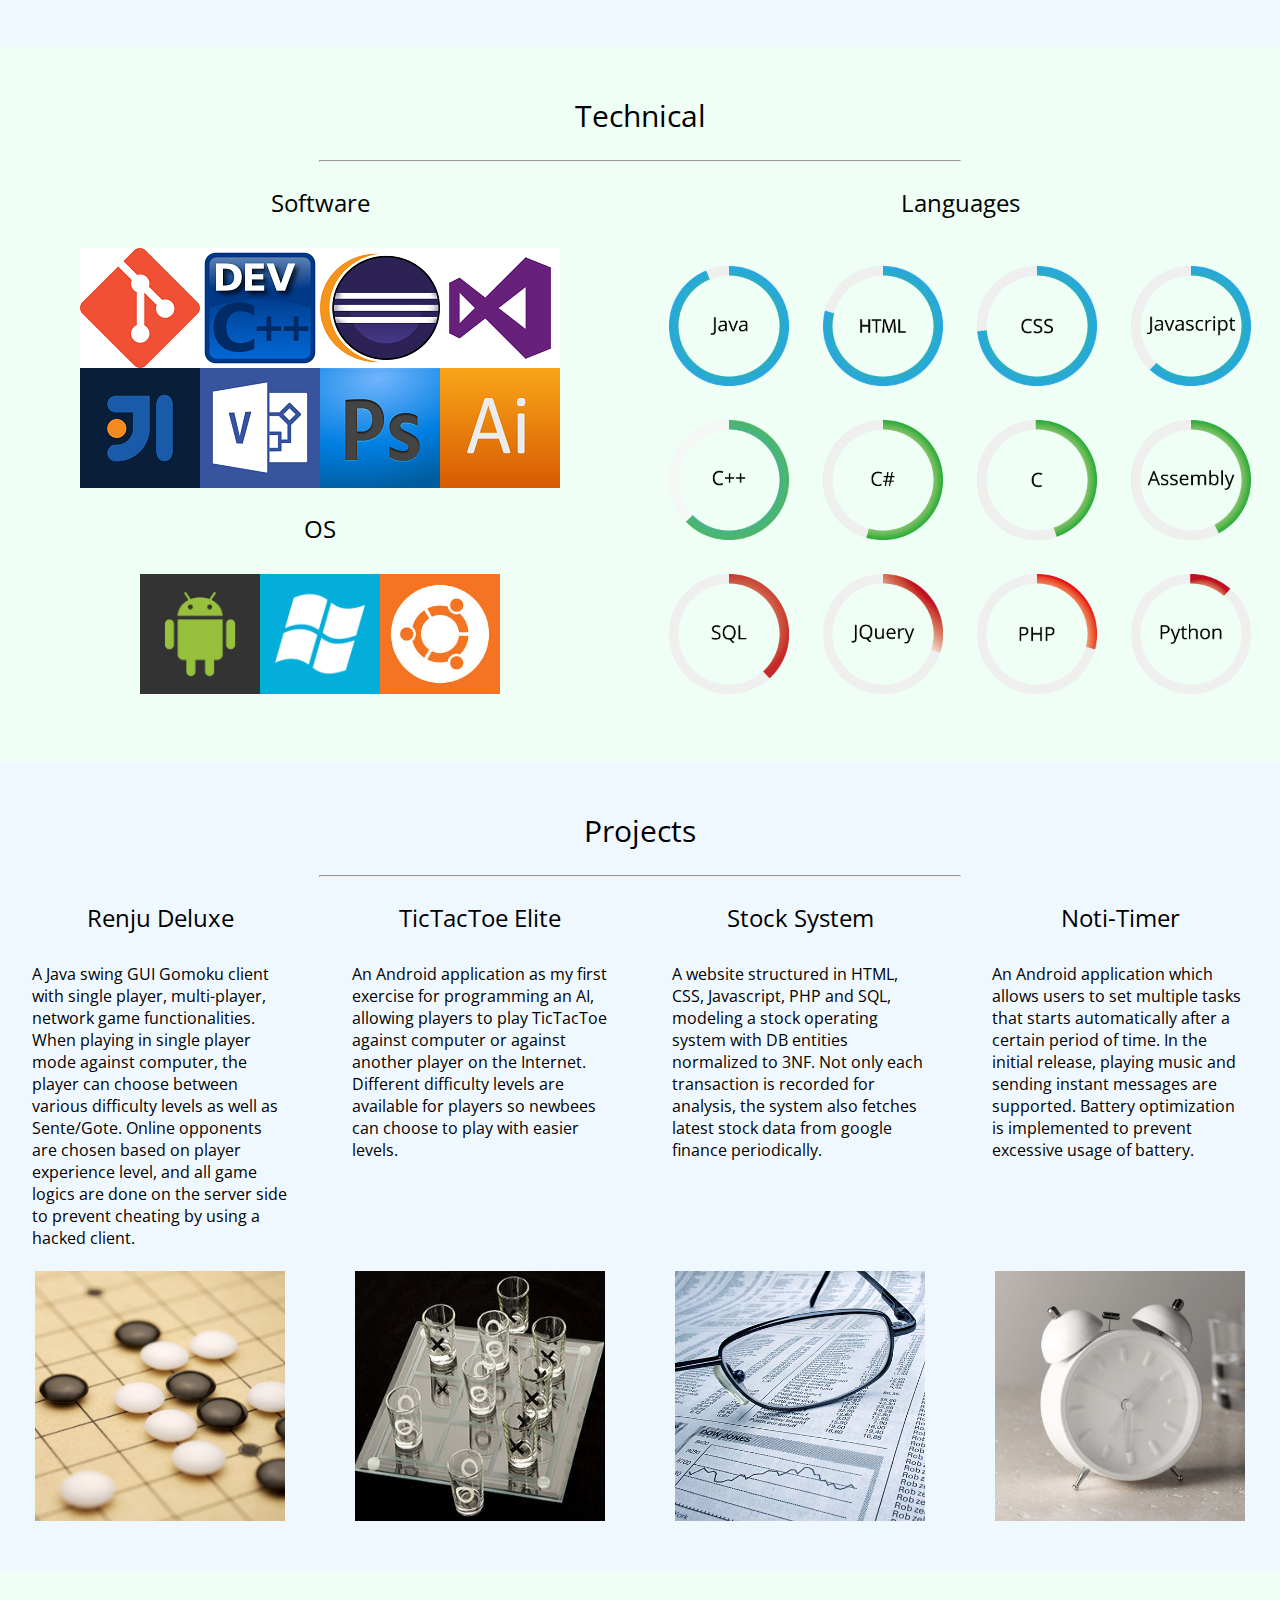
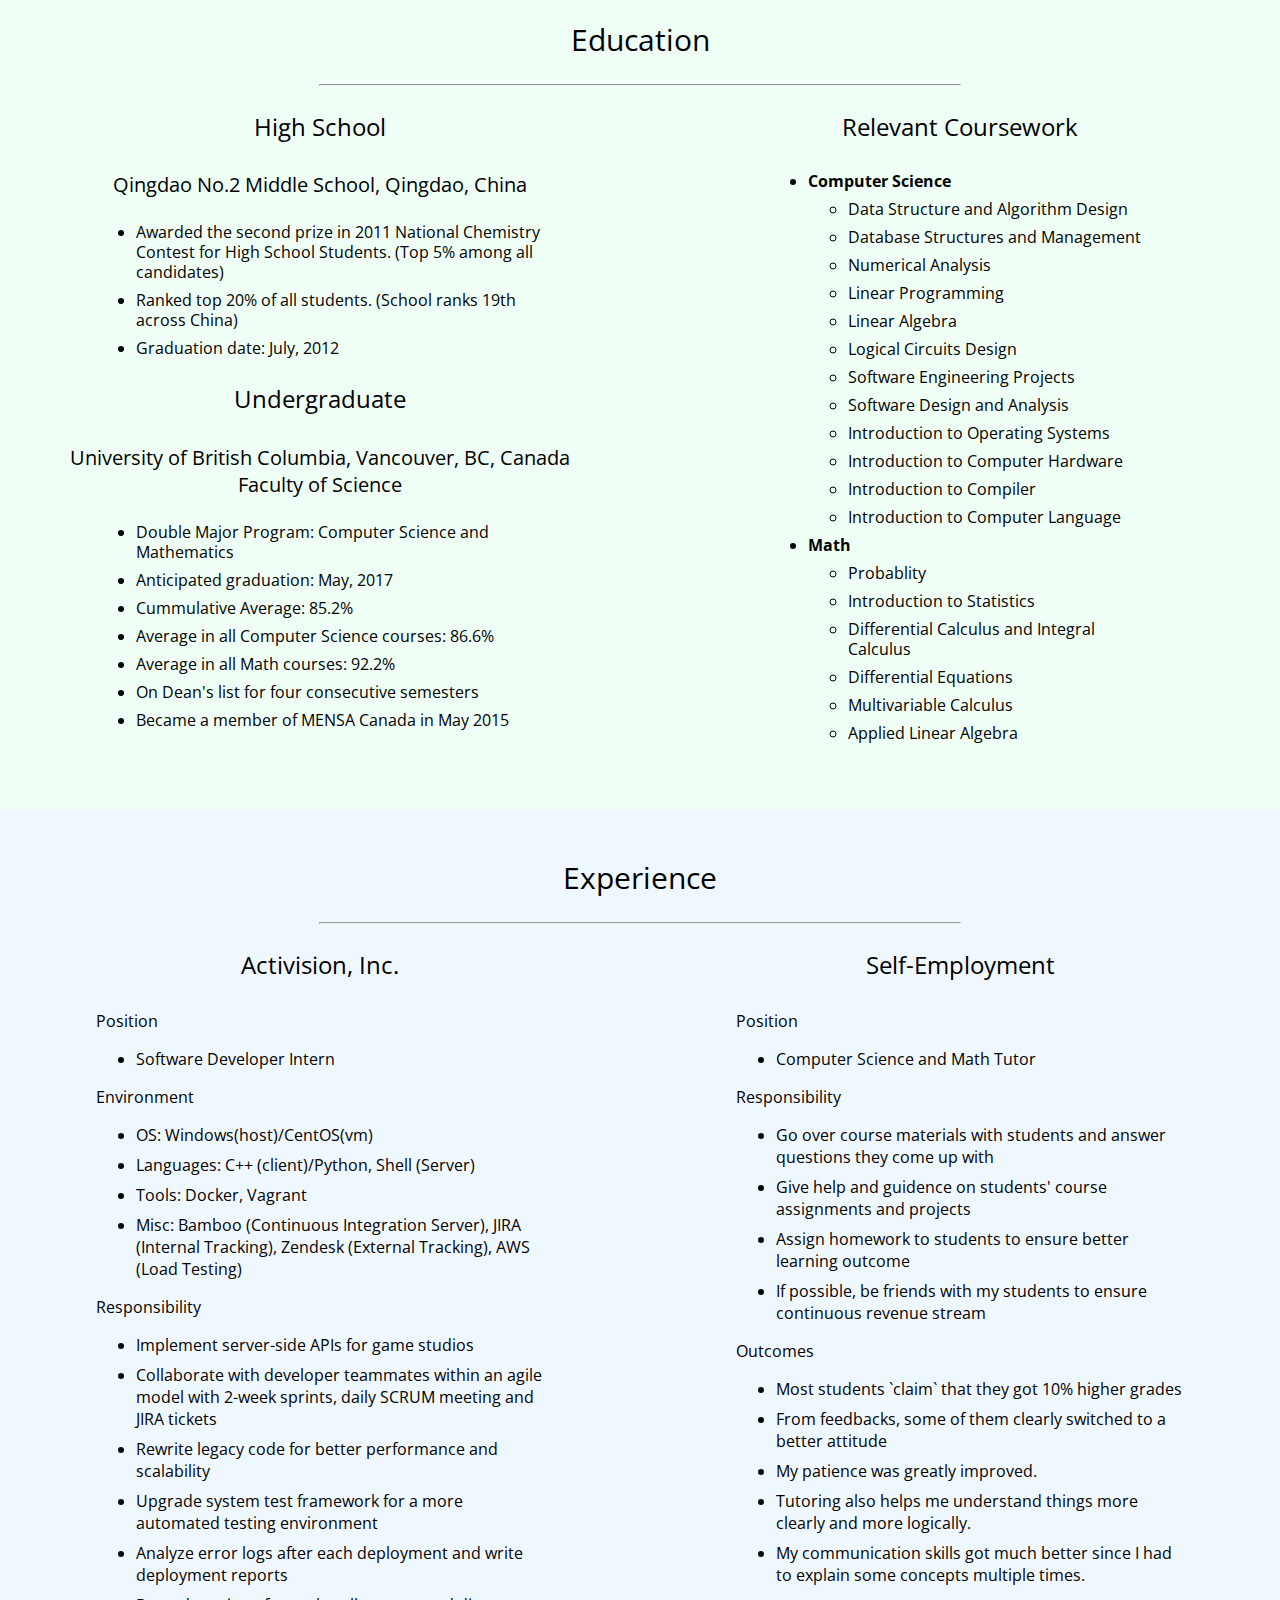
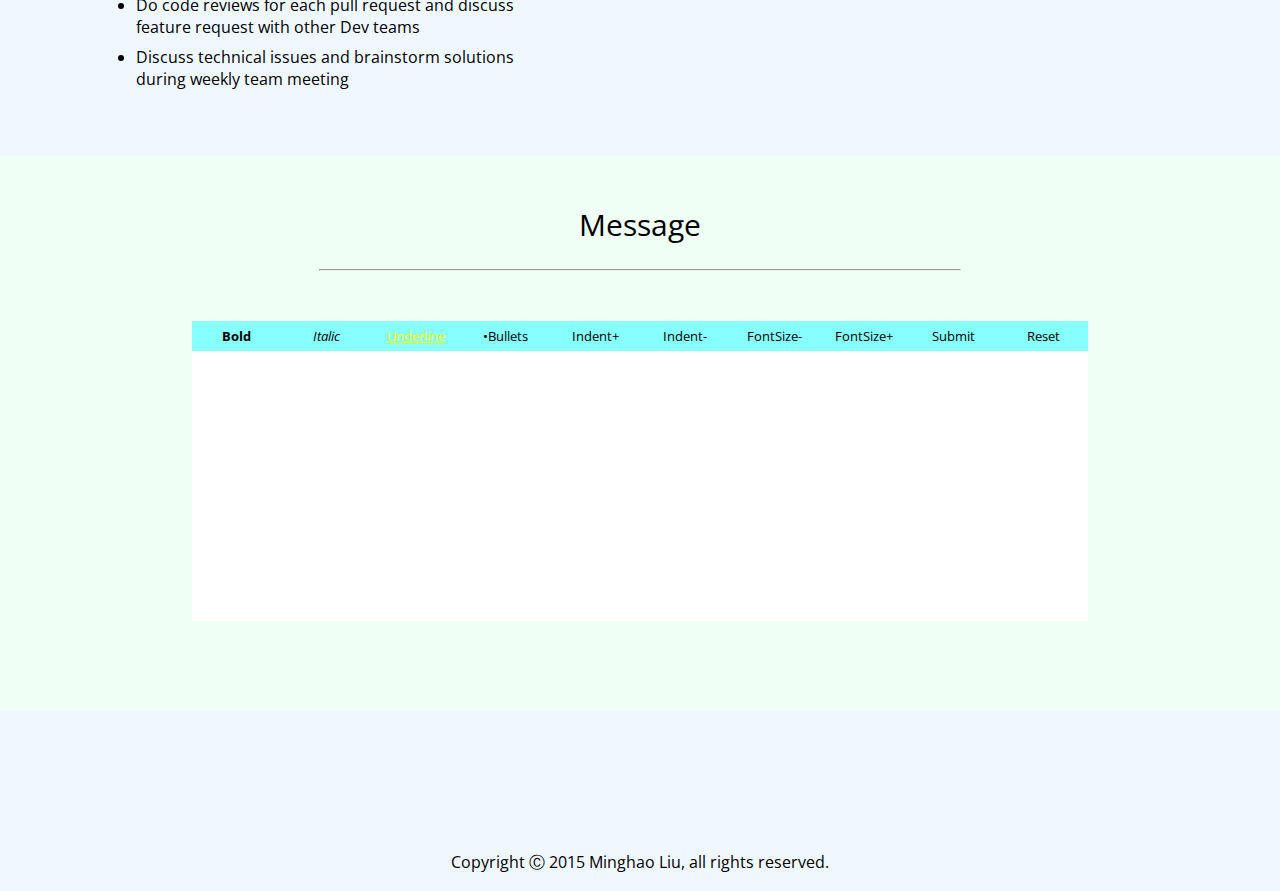
==== commit c4d3986e: "Added some libraries and finished webpage.:" ====
--- a/index.html
+++ b/index.html
@@ -1,15 +1,16 @@
 <html>
 <head>
-<title>Minghao Liu -- Software Developer</title>
-<link rel="stylesheet" href="misc.css" type="text/css" />
-<link rel="stylesheet" href="allLists.css" type="text/css" />
-<link rel="stylesheet" href="allParas.css" type="text/css" />
-<link rel="stylesheet" href="allDivs.css" type="text/css" />
-<link rel="icon" href="icons/website-favicon.jpg" />
-<link rel="stylesheet" type="text/css" href="http://fonts.googleapis.com/css?family=Open+Sans" />
-<script src="ajaxjquery.js" type="text/javascript"> </script>
-<script type="text/javascript" src="fundamentals.js"> </script>
-<script type="text/javascript" src="formAction.js"> </script>
+    <title>Minghao Liu -- Software Developer</title>
+    <link rel="stylesheet" href="misc.css" type="text/css" />
+    <link rel="stylesheet" href="allLists.css" type="text/css" />
+    <link rel="stylesheet" href="allParas.css" type="text/css" />
+    <link rel="stylesheet" href="allDivs.css" type="text/css" />
+    <link rel="icon" href="icons/website-favicon.jpg" />
+    <link rel="stylesheet" type="text/css" href="http://fonts.googleapis.com/css?family=Open+Sans" />
+    <script src="ajaxjquery.js" type="text/javascript"> </script>
+    <script type="text/javascript" src="fundamentals.js"> </script>
+    <script type="text/javascript" src="formAction.js"> </script>
+    <script type="text/javascript" src="typed.js"> </script>
 </head>
 <body>
 	<div class="upperDiv">
@@ -18,7 +19,7 @@
 			<p id="myName"> Minghao Liu </p>
 		</div>
 		<div id="descriptDiv">
-			<p id="descriptive"> System.<i>out</i>.println("Student, software developer."); </p>
+			<p id="descriptive"> </p>
 		</div>
 	</div>
 	<div class="profileDiv" id="profile1">
@@ -31,26 +32,31 @@
 				</center>
 				<center> 
 					<p class="selfIntro">
-						&nbsp;&nbsp;&nbsp;&nbsp;I am Minghao Liu (Kelvin), a 21-year-old student in Vancouver, BC, Canada. 
-						I am currently a third year student at the University of British Columbia. 
-						I am in a double major program in Computer Science and math. My main focus within 
-						computer science is software development, but I am also interested in data analysis and system construction.
+						&nbsp;&nbsp;&nbsp;&nbsp;I am Minghao Liu (Kelvin), a 21.5-year-old student in Vancouver, BC, Canada. I am from Qingdao, China, a costal
+                        city located in northern part of China well-known for its beer.
+						I am currently a fourth-ish year student at the University of British Columbia
+                        in a double major program in Computer Science and math. My main focuses within 
+						computer science are client software development and server backend construction, but I am also interested in data analysis and machine learning.
+                        In May 2015, I passed the Mensa entrance test scoring 99th percentile, and thus became its member.
+                        I believe 21st century is a century for aritificial intelligence. I'm looking forward to its research and development.
 					</p>
 				</center>
-			    <p class="selfIntro"> In addition: </p>
+                <p class="selfIntro"> <strong> In addition (ignore if you're in a rush): </strong> </p>
 			    <div class="insideAboutMe">
 				    
-					    <ul class="additionalNotes">
-					    	<li> <p> &#x2022;&nbsp;&nbsp;&nbsp;I can speak Chinese and English fluently. </p> </li>
-					    	<li> <p> &#x2022;&nbsp;&nbsp;&nbsp;I have special artistic perspective, this is why the website seems different. </p> </li>
-					    	<li> <p> &#x2022;&nbsp;&nbsp;&nbsp;I am good at things which require deep comprehension, while bad at things which require much memorization. However,
-					    	this does not mean I have poor memory. I am just more into deep things. </p> </li>
-					    	<li> <p> &#x2022;&nbsp;&nbsp;&nbsp;I like pure logic and enjoy reading books. Of all areas in math, the one I like most is Game Theory. </p> </li>
-					    	<li> <p> &#x2022;&nbsp;&nbsp;&nbsp;I follow closely to the rules, but I am also <i> flexible. </i></p> </li>
-					    	<li> <p> &#x2022;&nbsp;&nbsp;&nbsp;I do not let criticism bother me. If it does not make sense to me, I will just ignore it completely. </p> </li>
-					    	<li> <p> &#x2022;&nbsp;&nbsp;&nbsp;It is always easy to be modest, since you have "excuse" for not knowing things. In that sense, I have been pushing myself a lot these years. </p> </li>
-					    </ul>
-					
+                    <ul class="additionalNotes">
+                        <li> <p> I can speak Chinese (Mandarin only) and English fluently. Also a little bit of French (forget about it...). </p> </li>
+                        <li> <p> I have special artistic perspective, <strike>that is why the website seems different.</strike> but this site is mediocre, which is mainly because I am lazy. </p> </li>
+                        <li> <p> Laziness isn't necessarily a bad thing: Tools were developed because we are lazy. Without laziness, we would still be in primitive society. </p> </li>
+                        <li> <p> Deep thoughts and sharp opinions attract me much, while things requering mere memorization don't interest me. However,
+                        this does not mean I have poor memory. Memorizing things without understanding them makes me uncomfortable. </p> </li>
+                        <li> <p> I like pure logic <strike>and enjoy reading books</strike>, but due to laziness... you know... (Just kidding, I read lots of articles online everyday) Of all areas in math, the one I like most is Game Theory. </p> </li>
+                        <li> <p> I follow closely to the rules, but I am also <i> flexible. </i></p> </li>
+                        <li> <p> Untentable criticism doesn't bother me at all. I will completely ignore it if it doesn't make sense to me. </p> </li>
+                        <li> <p> It is always easy to be modest, since you have "excuse" for not knowing things. In that sense, I have been pushing myself a lot these years. </p> </li>
+                        <li> <p> Although these statements may look weird, you're supposed to know which ones you should take seriously and which ones you shouldn't. </p></li>
+                        <li> <p> I used to be bad a Python and many other scripting languages but not anymore; nonetheless I am still a fan of static typing. </p> </li>
+                    </ul>
 				</div>
 			</div>
 			<div class="aboutme">
@@ -85,16 +91,26 @@
 						<table>
 							<tr> <td> <p class="otherContPara"> <img src="social_logos/email_flat.png" alt="Email Address" /> </p> </td> 
 								<td> <p class="otherContPara"> &nbsp;&nbsp;&nbsp; <a href="mailto:922lmh922@gmail.com"> Primary Email: me1@contactme.com </a> </p> </td> </tr>
-							<tr> <td> <p class="otherContPara"> <img src="social_logos/alt_email_flat.jpg" alt="Alt. Email Address" /> </p> </td>
-								<td> <p class="otherContPara"> &nbsp;&nbsp;&nbsp; <a href="mailto:944lmh944@gmail.com"> Alternative Email: me2@contactme.com </a> </p> </td> </tr>
 							<tr> <td> <p class="otherContPara"> <img src="social_logos/phone_flat.jpg" alt="Telephone" /> </p> </td>
 							    <td> <p class="otherContPara"> &nbsp;&nbsp;&nbsp; Telephone: Please ask me for it. </p> </td> </tr>
 							<tr> <td> <p class="otherContPara"> <img src="social_logos/wechat_flat.png" alt="WeChat" /> </p> </td>
 								<td> <p class="otherContPara"> &nbsp;&nbsp;&nbsp; WeChat: 1309554943 </p> </td> </tr>
 							<tr> <td> <p class="otherContPara"> <img src="social_logos/qq_flat.jpg" alt="QQ" /> </p> </td>
 								<td> <p class="otherContPara"> &nbsp;&nbsp;&nbsp; QQ: 1309554943 </p> </td> </tr>
+							<tr> <td> <p class="otherContPara"> <img src="social_logos/pdf_icon.jpg" alt="Resume_pdf" /> </p> </td>
+								<td> <p class="otherContPara"> &nbsp;&nbsp;&nbsp; <a href="resumes/new_resume_refined.pdf"> PDF Electronic Resume (2015) </a> </p> </td> </tr>
+							<tr> <td> <p class="otherContPara"> <img src="social_logos/ms_word.png" alt="Resume_word" /> </p> </td>
+								<td> <p class="otherContPara"> &nbsp;&nbsp;&nbsp; <a href="resumes/new_resume_refined.docx"> MS Word Electronic Resume (2015) </a> </p> </td> </tr>
 						</table>
 					</div>
+                    <center> <p class="subTitle other"> Placeholder/Miscellaneous </p> </center>
+                    <ul style="text-align: left; list-style-type: circle; width: 70%; margin: auto;">
+                        <li> <p>This division exists for aesthetic reasons (at least to me).</p> </li>
+                        <li> <p>I really wish there could be a standard for HTML/CSS rendering across browsers.</p> </li>
+                        <li> <p>The one at the bottom doesn't actually send an email to me, it is a hoax...</p> </li>
+                        <li> <p>Friend me on social networks if you want to know more about me. Links are posted above. Any suggestions to the website is appreciated. You'll receive red packets for extraodinary ones (Hey, but first, you need to have a WeChat Account).</p></li>
+                        <li> <p>Chinese site is coming soon. Not joking.</p> </li>
+                    </ul>
 				</div>
 			</div>
 	</div>
@@ -159,24 +175,22 @@
 			<span> <p class="mainTitle"> Projects </p> </span> <hr/>
 				<div class="fourCols">
 					<center> <p class="subTitle"> Renju Deluxe </p> </center>
-					<p class="selfIntro"> A Java application which allows player to play renju against another player via multiplayer mode, or 
-						against computer via single player mode. Player can choose between moving first and not moving first, as well as the difficulty level for computer. </p>
+					<p class="selfIntro"> A Java swing GUI Gomoku client with single player, multi-player, network game functionalities. When playing in single player mode against computer, the player can choose between various difficulty levels as well as Sente/Gote. Online opponents are chosen based on player experience level, and all game logics are done on the server side to prevent cheating by using a hacked client. </p>
 				</div>
 				<div class="fourCols">
 					<center> <p class="subTitle"> TicTacToe Elite </p> </center>
-					<p class="selfIntro"> An Android application which uses interaction design, allowing players to play TicTacToe against computer or against themselves.
-						Different difficulty levels are available to players so that they can choose to play against easier AI if they are inexperienced. </p>
+					<p class="selfIntro"> An Android application as my first exercise for programming an AI, allowing players to play TicTacToe against computer or against another player on the Internet.
+						Different difficulty levels are available for players so newbees can choose to play with easier levels. </p>
 						
 				</div>
 				<div class="fourCols">
 					<center> <p class="subTitle"> Stock System </p> </center>
-					<p class="selfIntro"> A website which incorporates HTML, CSS, Javascript, PHP and SQL, simulating a stock operating system, where there are 
-						various entities. The system fetches the stock data from google finance, and customers are able to make virtual transactions in the system. </p>
+					<p class="selfIntro"> A website structured in HTML, CSS, Javascript, PHP and SQL, modeling a stock operating system with DB entities normalized to 3NF. Not only each transaction is recorded for analysis, the system also fetches latest stock data from google finance periodically. </p>
 				</div>
 				<div class="fourCols">
 					<center> <p class="subTitle"> Noti-Timer </p> </center>
 					<p class="selfIntro"> An Android application which allows users to set multiple tasks that starts automatically after a certain period of time.
-						In this release, the app can play music or send SMS at time the user specified. Name of the project on GitHub is Application Timer. </p>
+						In the initial release, playing music and sending instant messages are supported. Battery optimization is implemented to prevent excessive usage of battery. </p>
 				</div>
 		</div>
 		<div class="projectsCardsContainer">
@@ -220,6 +234,7 @@
 					<li> Average in all Computer Science courses: 86.6% </li>
 					<li> Average in all Math courses: 92.2% </li>
 					<li> On Dean's list for four consecutive semesters </li>
+                    <li> Became a member of MENSA Canada in May 2015 </li>
 				</ul>
 			</div>
 		</div>
@@ -261,16 +276,26 @@
 			<span> <p class="mainTitle"> Experience </p> </span> <hr/>
 		</div>
 			<div class="firstCol">
-				<center> <p class="subTitle"> XINZHIWEIYE Computer Company </p> </center>
+				<center> <p class="subTitle"> Activision, Inc. </p> </center>
 				<div class="insideAboutMe educ">
 					<p class="subTitleInside"> Position </p>
-					<ul> <li> Computer Hardware Technician </li> </ul>
+					<ul> <li> Software Developer Intern </li> </ul>
+                    <p class="subTitleInside"> Environment </p>
+					<ul> 
+                        <li> OS: Windows(host)/CentOS(vm) </li>
+                        <li> Languages: C++ (client)/Python, Shell (Server)</li>
+                        <li> Tools: Docker, Vagrant</li>
+                        <li> Misc: Bamboo (Continuous Integration Server), JIRA (Internal Tracking), Zendesk (External Tracking), AWS (Load Testing)</li>
+                    </ul>
 					<p class="subTitleInside"> Responsibility </p>
 					<ul>
-						<li> Oversee the daily performance of computer systems. </li>
-						<li> Enter commands and observe system functioning to verify correct operations and detect errors. </li>
-						<li> Install and perform minor repairs to hardware, software, or peripheral equipment, following design or installation specifications. </li>
-						<li> Communicate with customers when the product cannot be repaired properly. </li>
+						<li> Implement server-side APIs for game studios </li>
+						<li> Collaborate with developer teammates within an agile model with 2-week sprints, daily SCRUM meeting and JIRA tickets </li>
+						<li> Rewrite legacy code for better performance and scalability </li>
+						<li> Upgrade system test framework for a more automated testing environment </li>
+                        <li> Analyze error logs after each deployment and write deployment reports </li>
+                        <li> Do code reviews for each pull request and discuss feature request with other Dev teams </li>
+                        <li> Discuss technical issues and brainstorm solutions during weekly team meeting </li>
 					</ul>
 				</div>
 			</div>
@@ -283,9 +308,18 @@
 					</ul>
 					<p class="subTitleInside"> Responsibility </p>
 					<ul>
-						<li> Go over course materials with students and answer questions they come up with. </li>
-						<li> Give help and guidence on students' course assignments and projects. </li>
-						<li> Assign homework to students to ensure better learning outcome. </li>
+						<li> Go over course materials with students and answer questions they come up with </li>
+						<li> Give help and guidence on students' course assignments and projects </li>
+						<li> Assign homework to students to ensure better learning outcome </li>
+                        <li> If possible, be friends with my students to ensure continuous revenue stream </li>
+					</ul>
+                    <p class="subTitleInside"> Outcomes </p>
+                    <ul>
+                        <li> Most students `claim` that they got 10% higher grades </li>
+                        <li> From feedbacks, some of them clearly switched to a better attitude </li>
+                        <li> My patience was greatly improved. </li>
+                        <li> Tutoring also helps me understand things more clearly and more logically.</li>
+                        <li> My communication skills got much better since I had to explain some concepts multiple times. </li>
 					</ul>
 				</div>
 			</div>		
